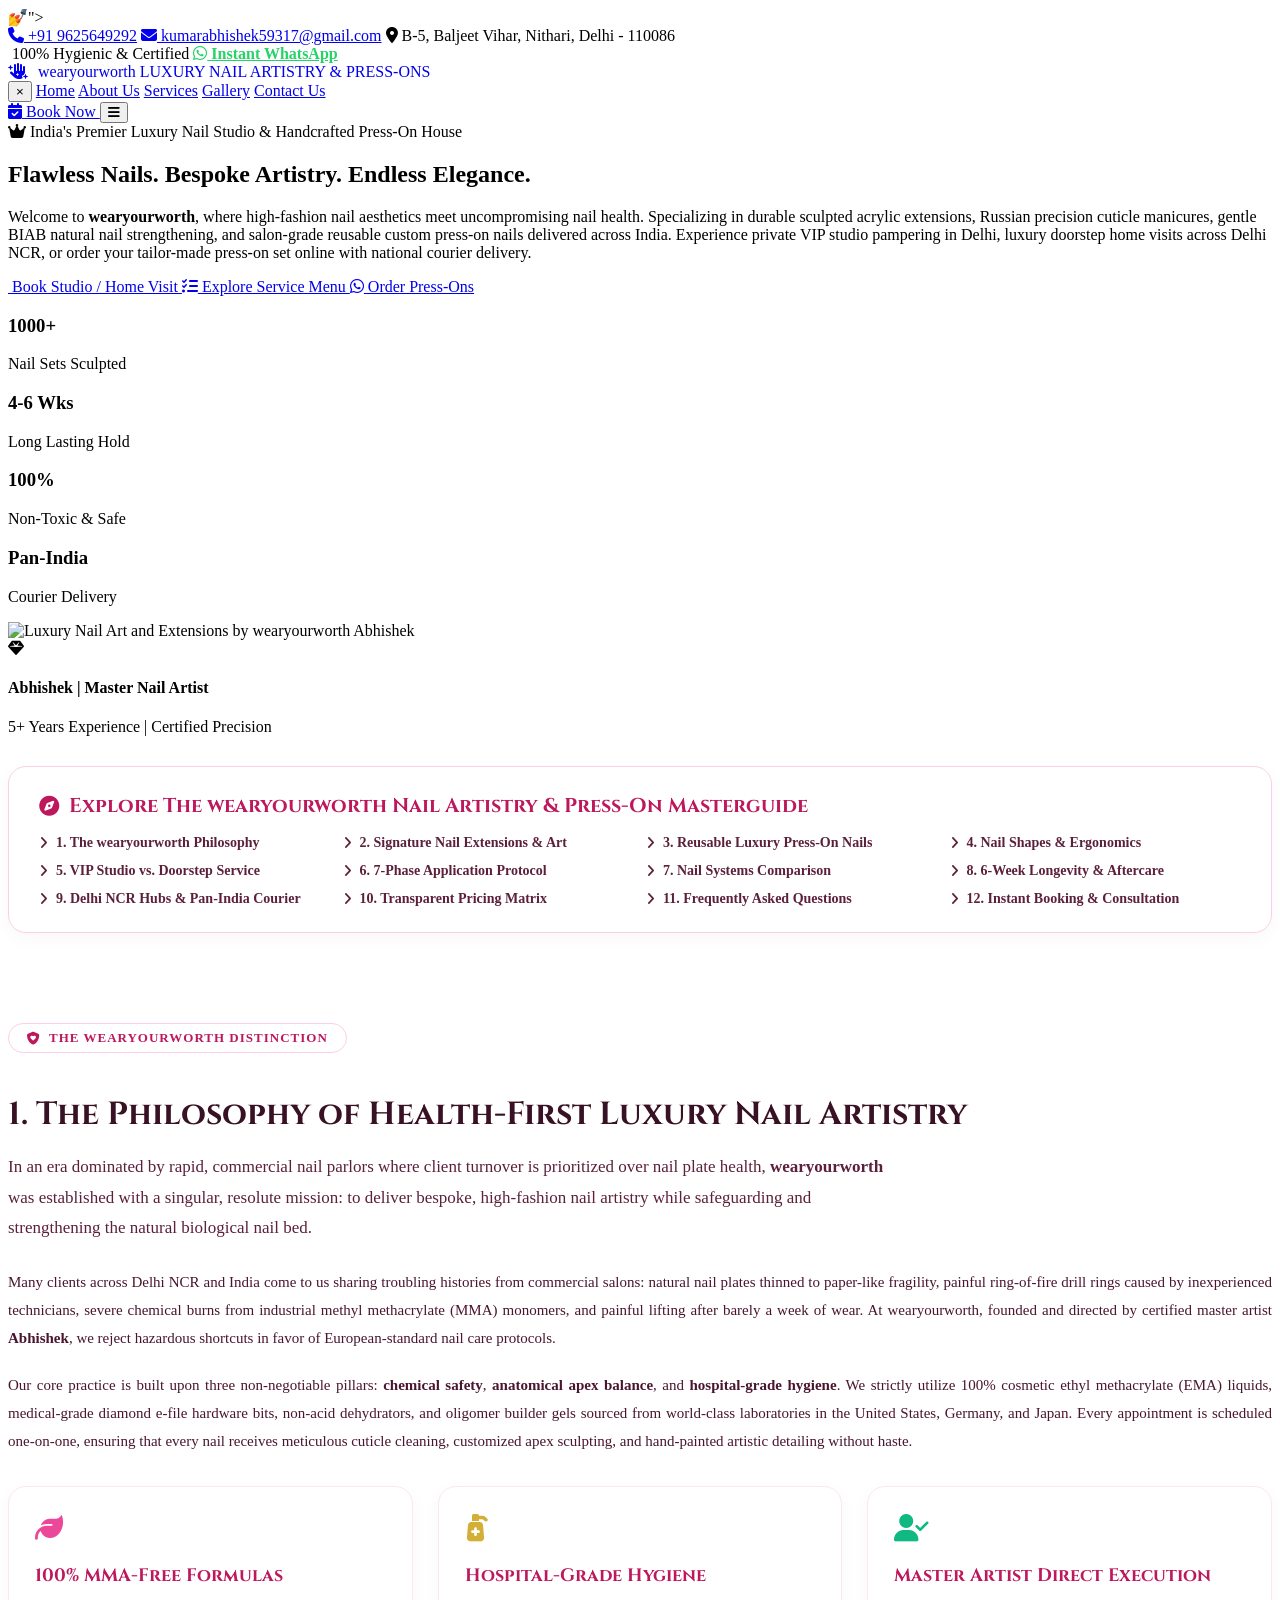
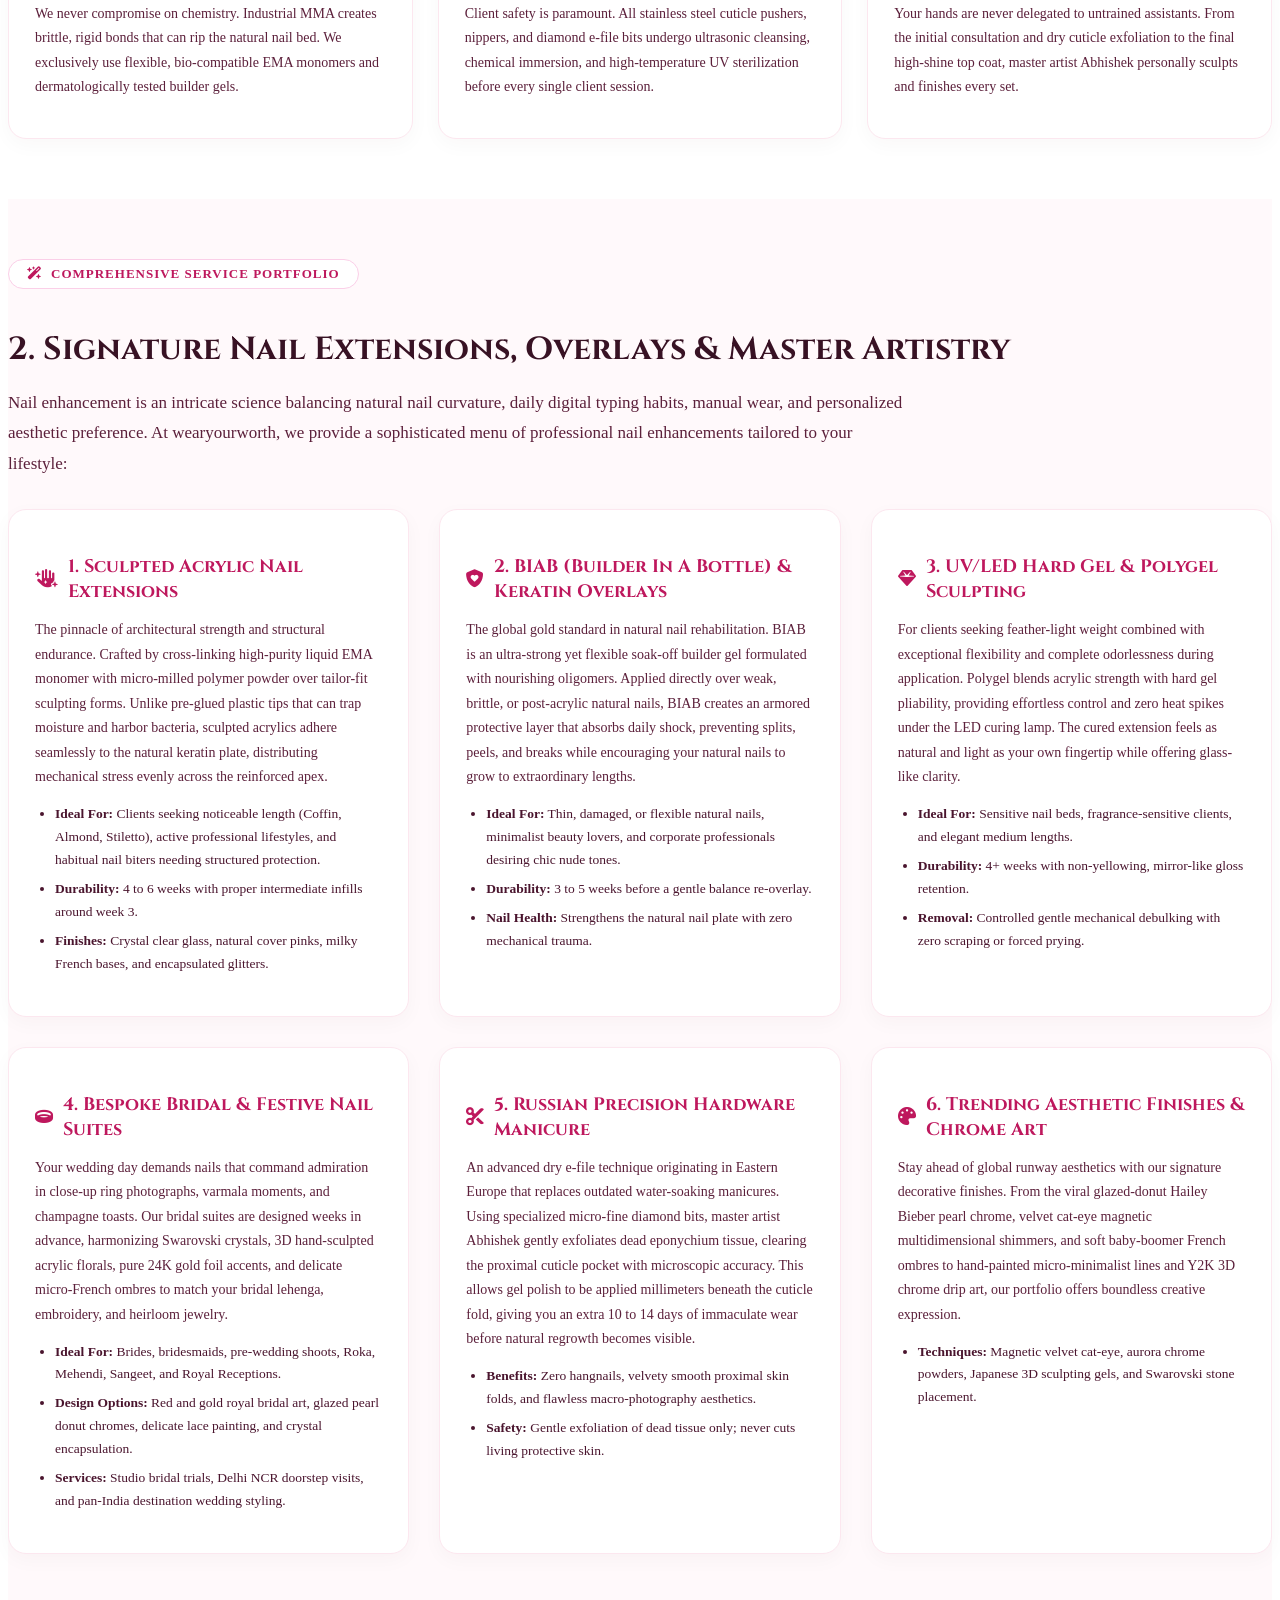
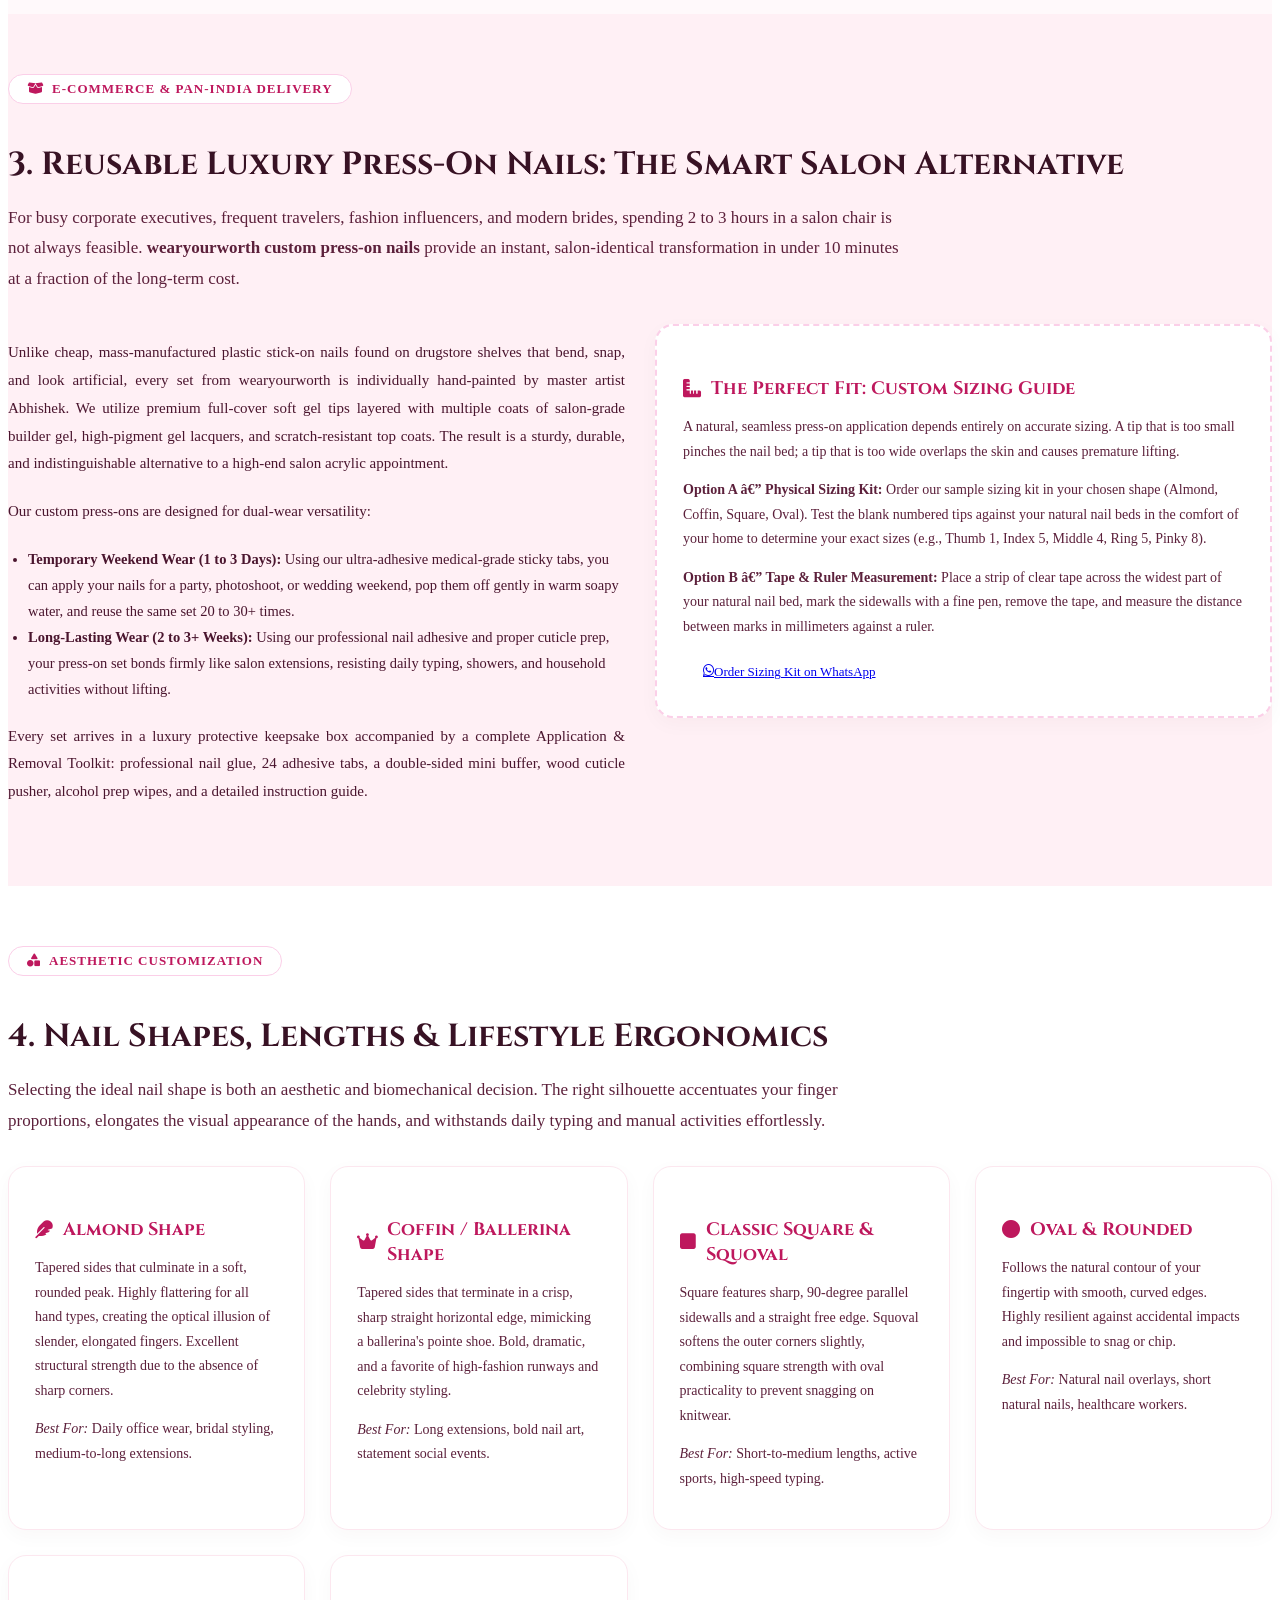
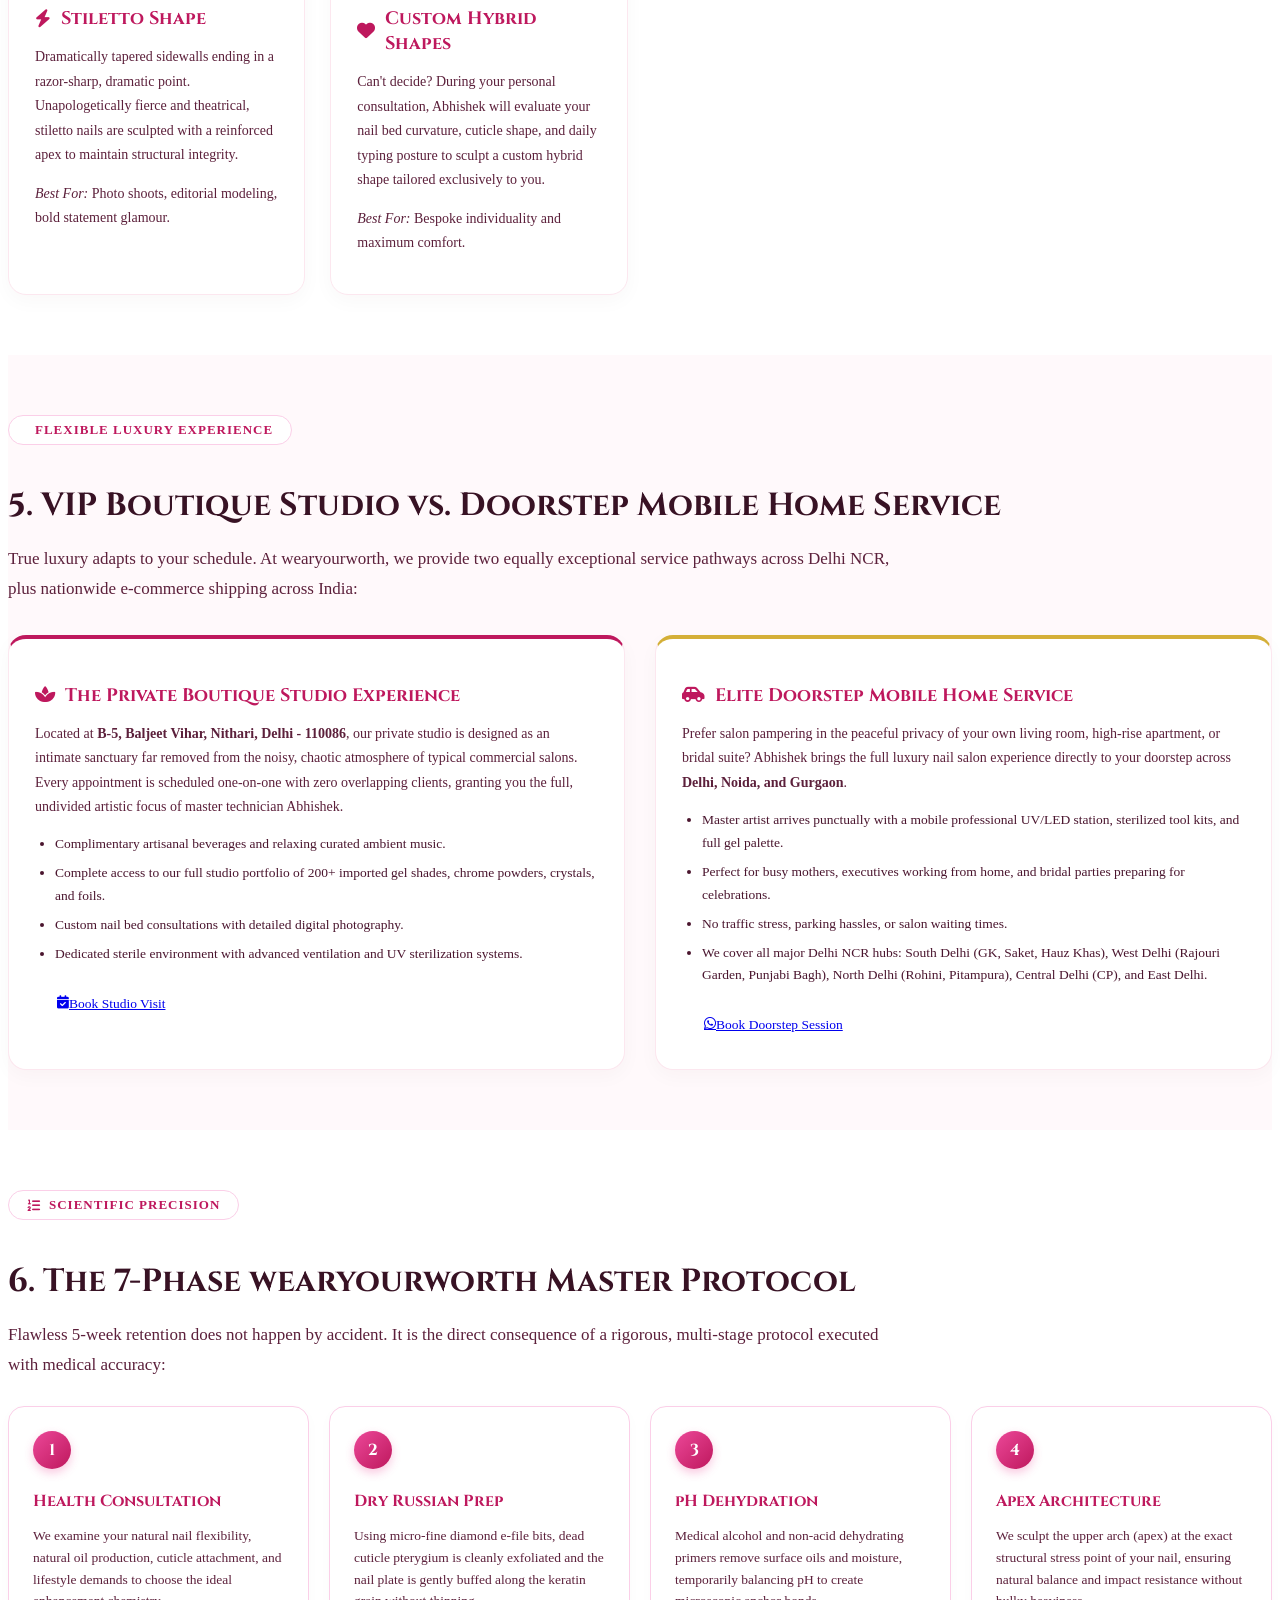
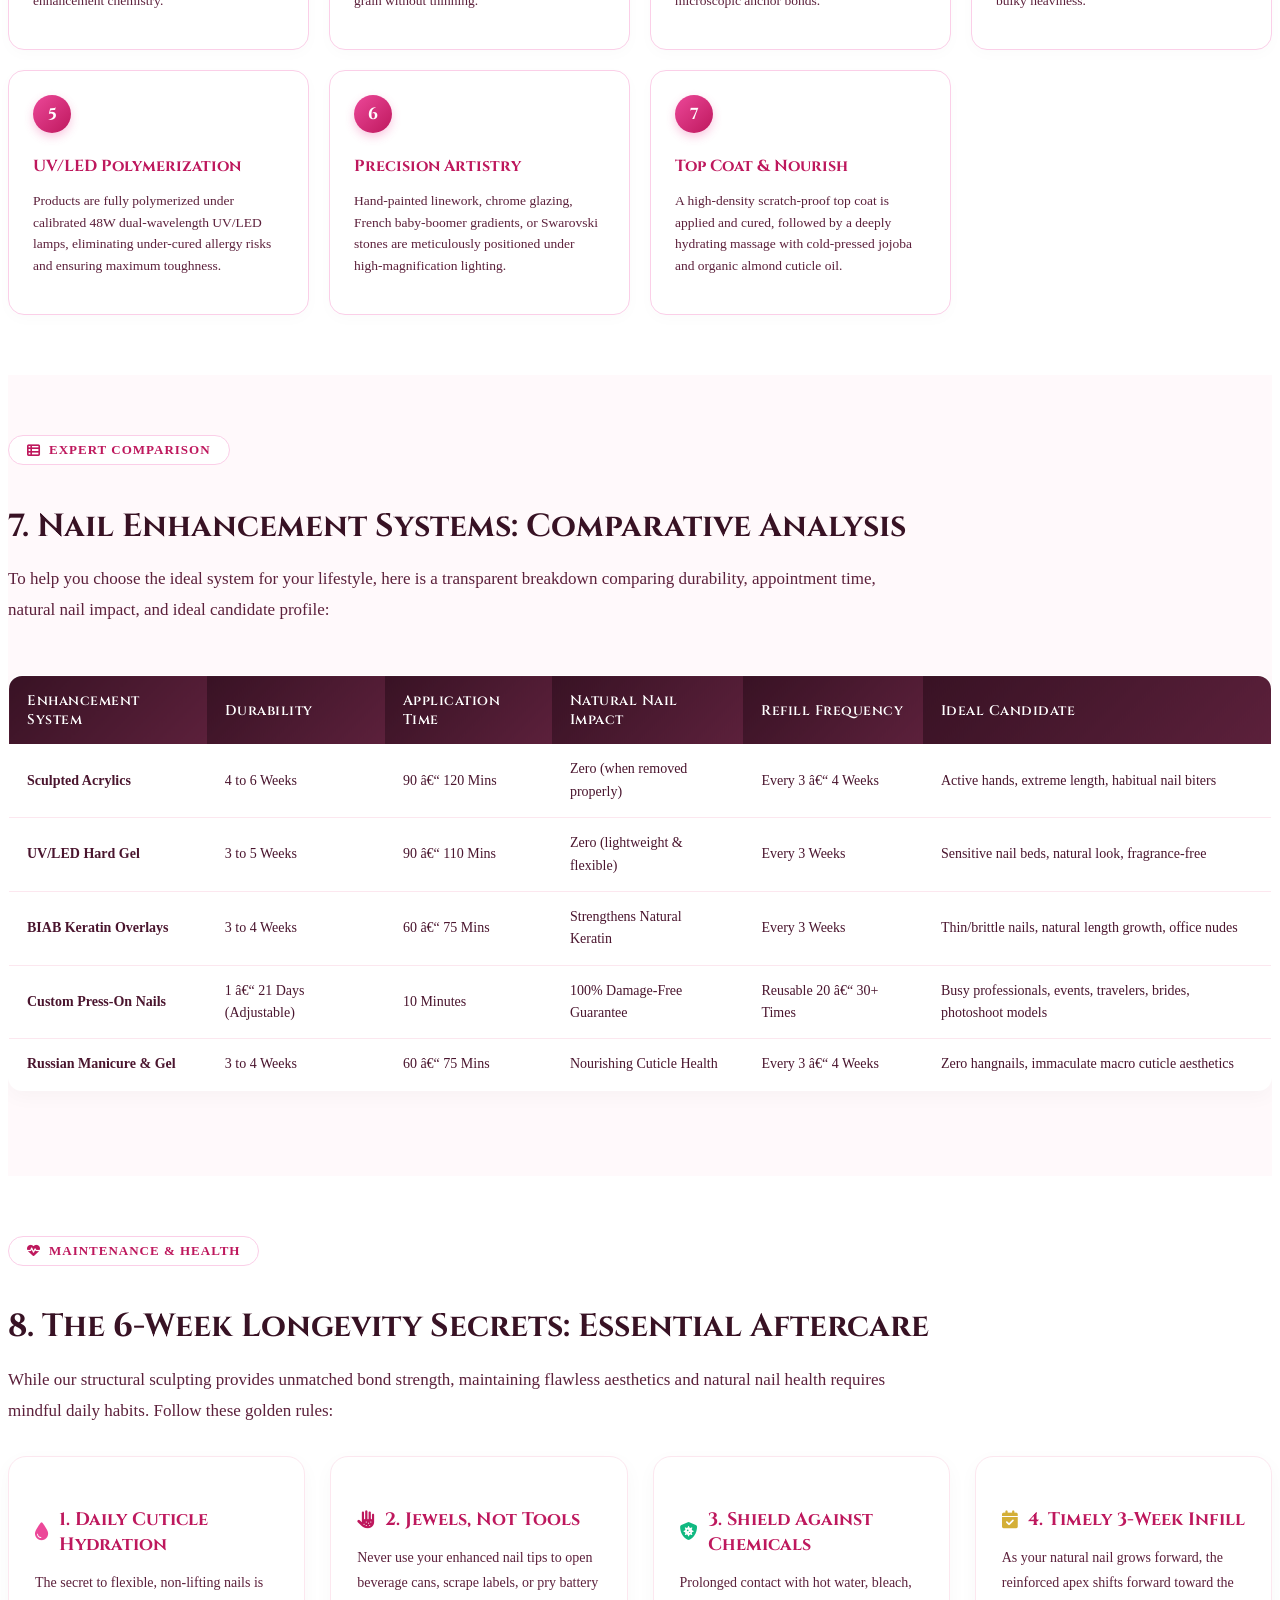
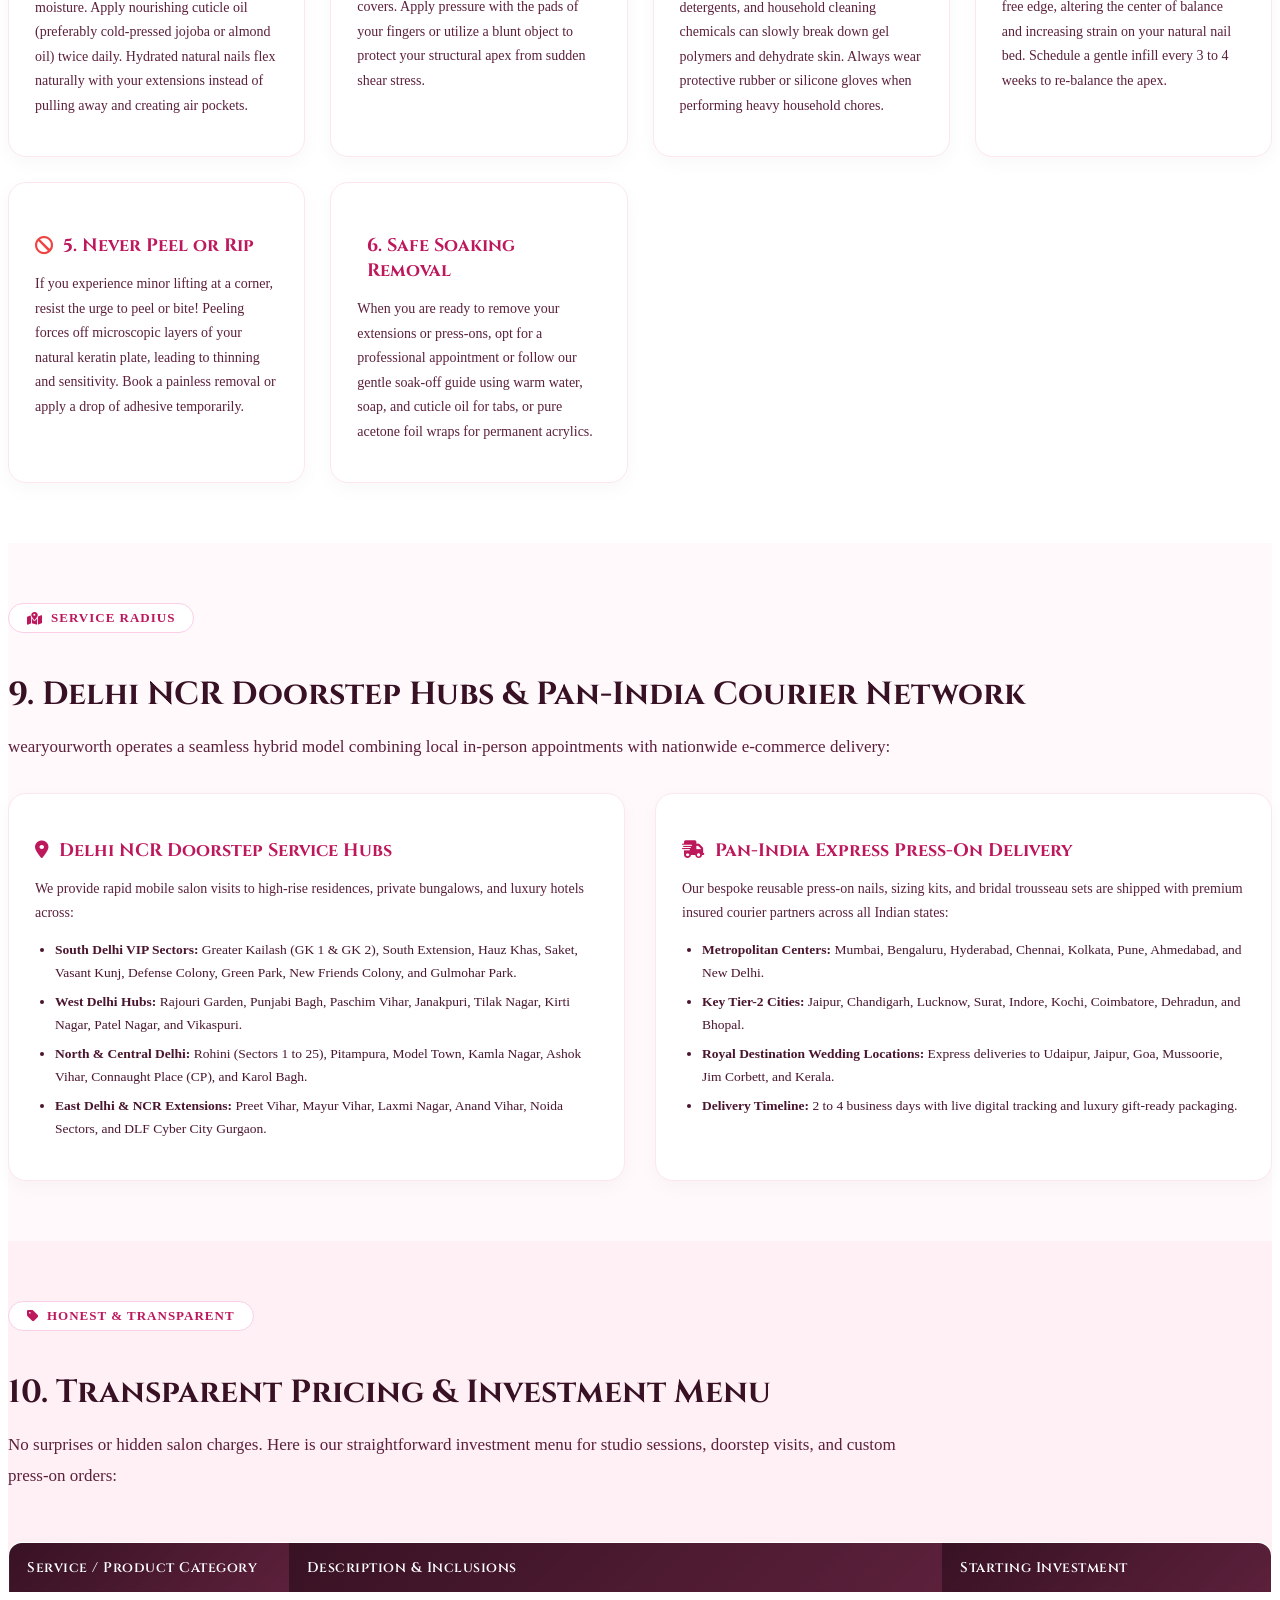
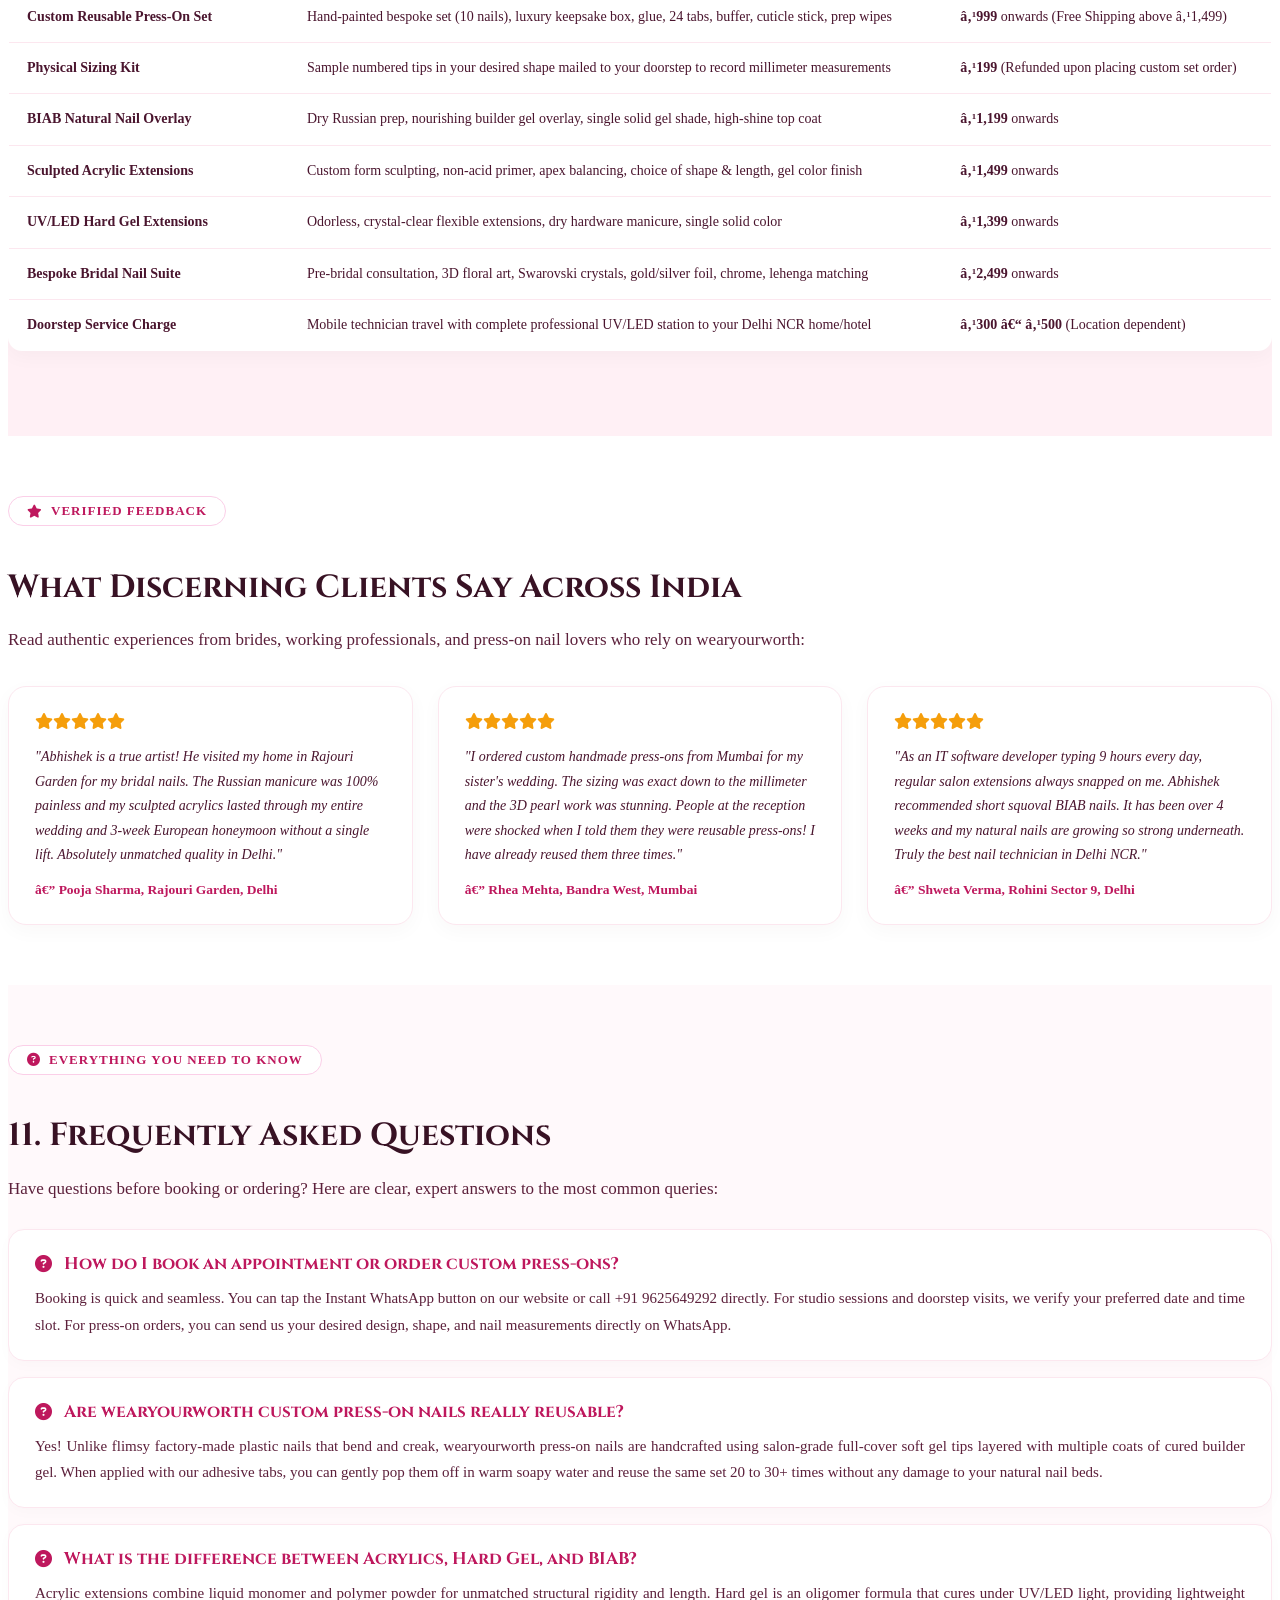
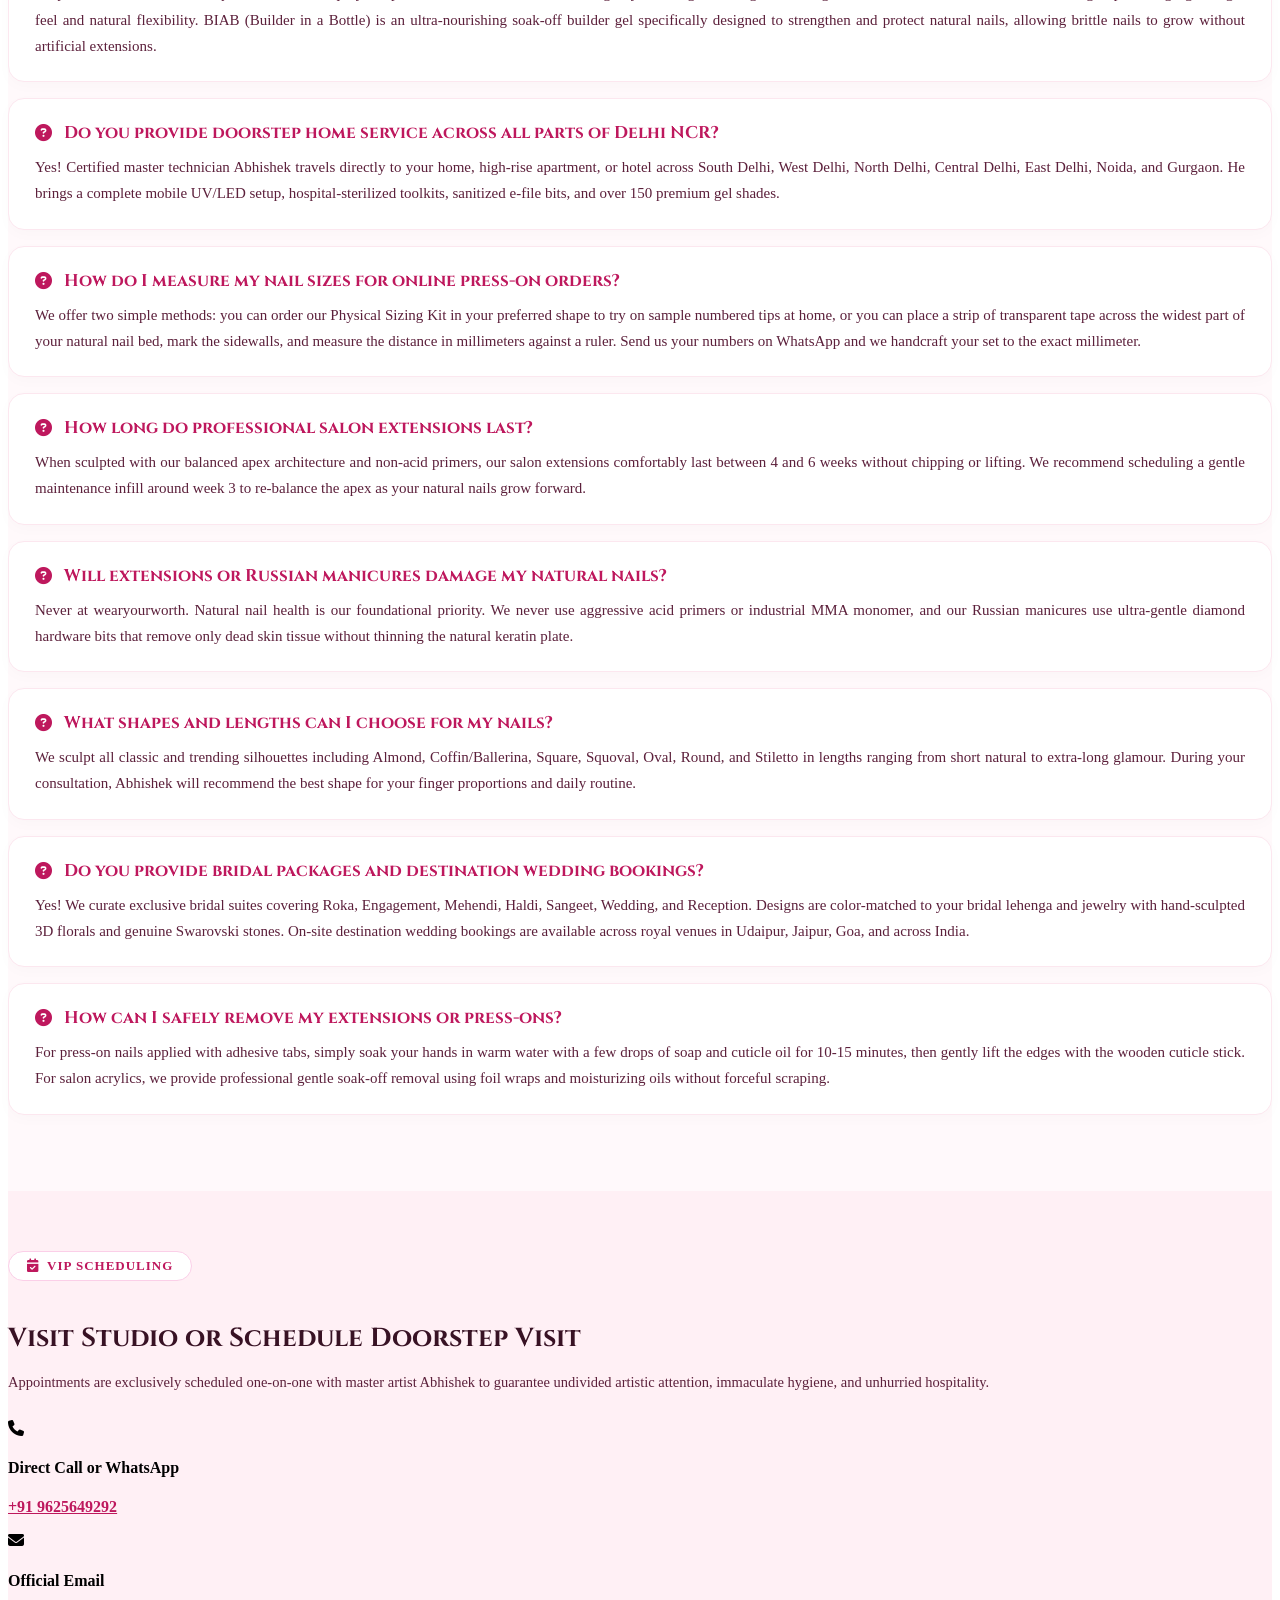
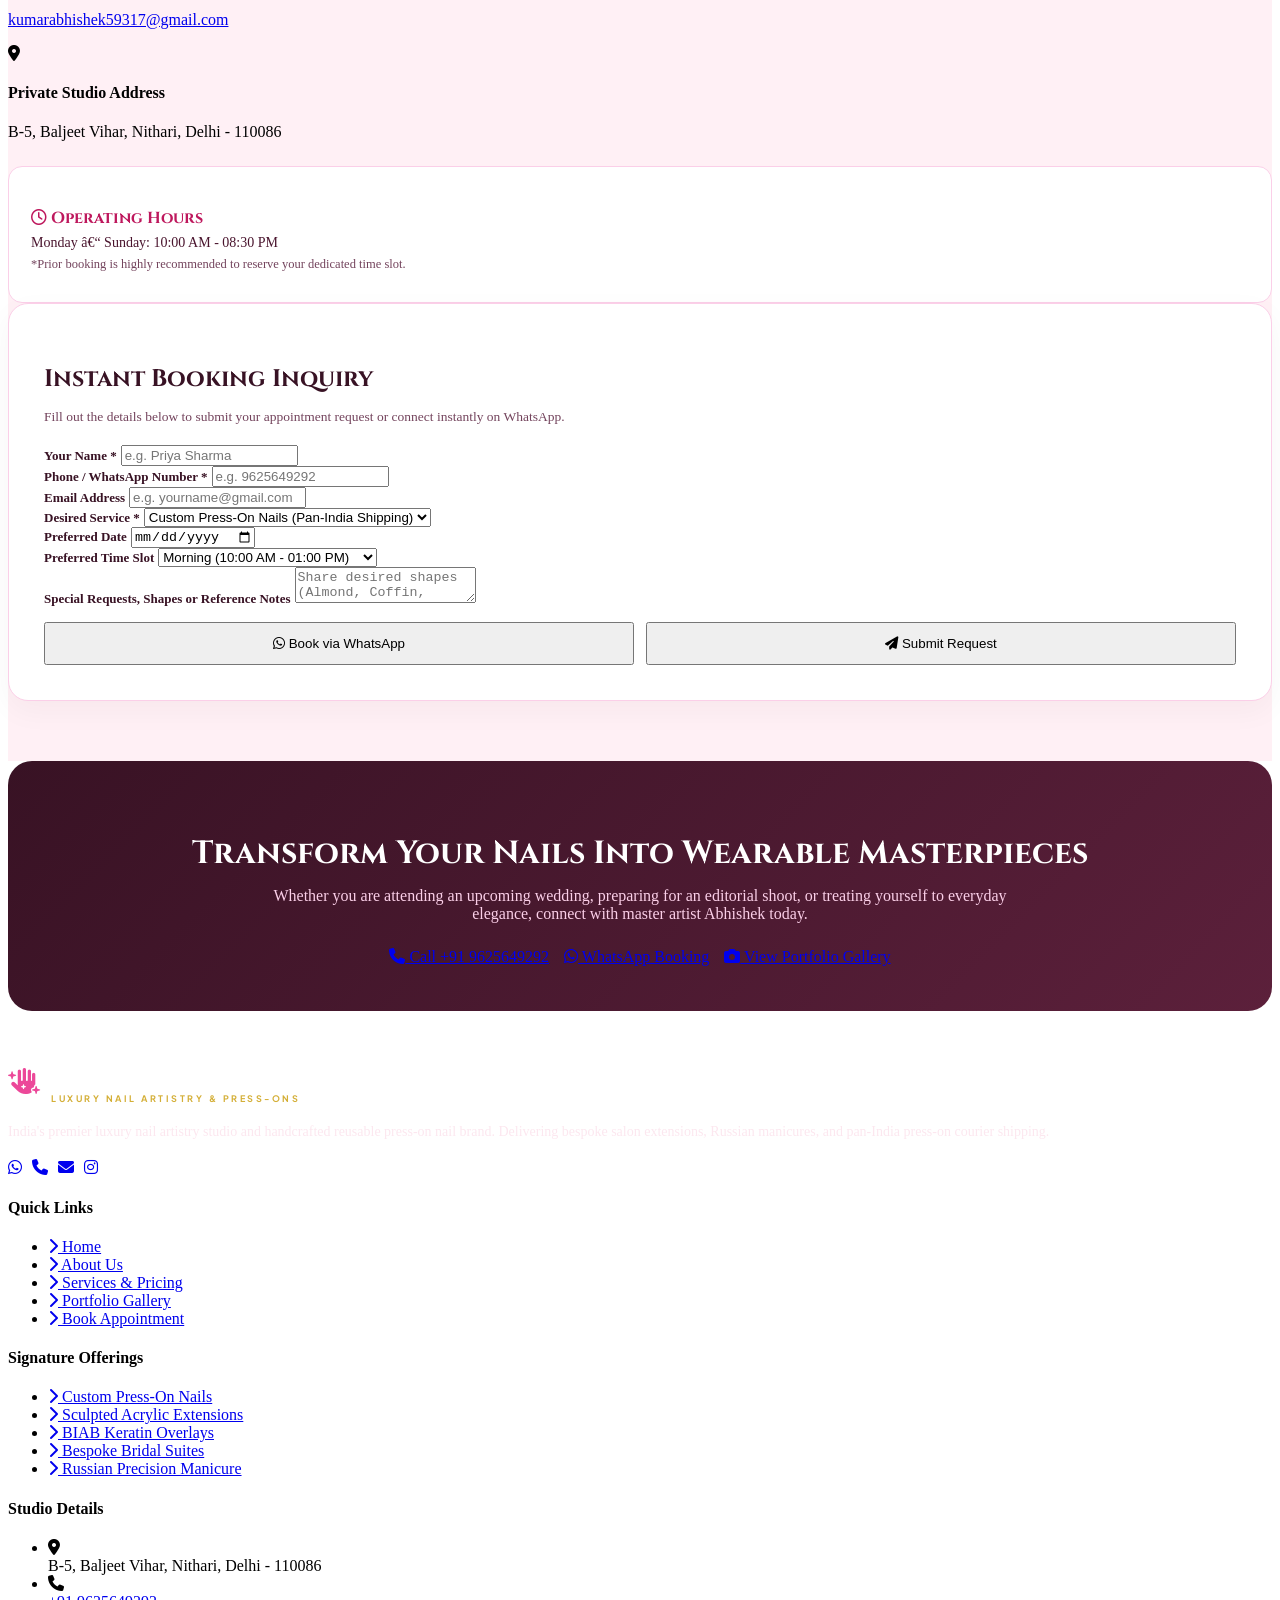
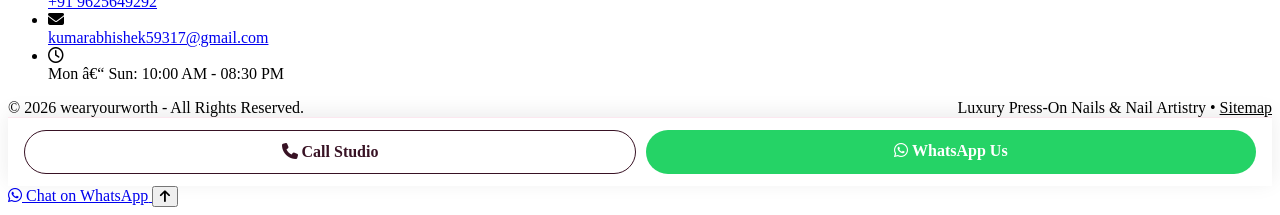
==== index.html @ 6fdb6dd6 "Add files via upload" ====
﻿<!DOCTYPE html>
<html lang="en">
<head>
  <meta charset="UTF-8">
  <meta name="viewport" content="width=device-width, initial-scale=1.0">

  <!-- Technical SEO: Title & Meta Description -->
  <title>wearyourworth - Luxury Press-On Nails India & Master Nail Extension Studio Delhi NCR</title>
  <meta name="description" content="Discover wearyourworth - Delhi NCR's premier luxury nail artistry studio and India's top handcrafted reusable press-on nail brand. Professional acrylic extensions, BIAB, Russian manicures, bridal nail art, and doorstep salon service. Book via WhatsApp +91 9625649292!">
  <meta name="keywords" content="wearyourworth, press on nails india, luxury press on nails, nail extensions delhi, best nail artist in delhi, nail art studio near me, acrylic nails delhi, biab nails delhi, bridal nail art delhi, doorstep nail service delhi, russian manicure delhi, custom nails online india">
  <link rel="canonical" href="https://wearyourworth.netlify.app/">
  <link rel="sitemap" type="application/xml" title="Sitemap" href="/sitemap.xml">
  <meta name="robots" content="index, follow, max-snippet:-1, max-image-preview:large, max-video-preview:-1">
  <meta name="author" content="wearyourworth">

  <!-- Open Graph / Social Media Meta -->
  <meta property="og:locale" content="en_IN">
  <meta property="og:type" content="website">
  <meta property="og:title" content="wearyourworth - Luxury Press-On Nails India & Master Nail Extension Studio Delhi NCR">
  <meta property="og:description" content="Delhi NCR's premier nail artistry studio & India's top handcrafted reusable press-on nail brand. Sculpted acrylics, gentle Russian manicures, bespoke bridal art & doorstep home visits.">
  <meta property="og:url" content="https://wearyourworth.netlify.app/">
  <meta property="og:site_name" content="wearyourworth">
  <meta property="og:image" content="https://images.unsplash.com/photo-1604654894610-df63bc536371?auto=format&fit=crop&w=1200&q=80">

  <!-- Twitter Card -->
  <meta name="twitter:card" content="summary_large_image">
  <meta name="twitter:title" content="wearyourworth - Luxury Press-On Nails India & Master Nail Extension Studio Delhi NCR">
  <meta name="twitter:description" content="Delhi NCR's premier nail artistry studio & India's top handcrafted reusable press-on nail brand. Sculpted acrylics, gentle Russian manicures, bespoke bridal art & doorstep home visits.">
  <meta name="twitter:image" content="https://images.unsplash.com/photo-1604654894610-df63bc536371?auto=format&fit=crop&w=1200&q=80">

  <!-- Geo & Local Business Meta Tags -->
  <meta name="geo.region" content="IN-DL">
  <meta name="geo.placename" content="Delhi">
  <meta name="geo.position" content="28.7100;77.0600">
  <meta name="ICBM" content="28.7100, 77.0600">

  <!-- Favicon -->
  <link rel="icon" type="image/svg+xml" href="data:image/svg+xml,<svg xmlns='http://www.w3.org/2000/svg' viewBox='0 0 100 100'><text y=".9em" font-size="90">&#x1F485;</text></svg>">

  <!-- Google Fonts -->
  <link rel="preconnect" href="https://fonts.googleapis.com">
  <link rel="preconnect" href="https://fonts.gstatic.com" crossorigin>
  <link href="https://fonts.googleapis.com/css2?family=Cinzel:wght@500;600;700;800&family=Playfair+Display:ital,wght@0,400;0,600;0,700;1,400&family=Plus+Jakarta+Sans:wght@300;400;500;600;700&display=swap" rel="stylesheet">

  <!-- Font Awesome -->
  <link rel="stylesheet" href="https://cdnjs.cloudflare.com/ajax/libs/font-awesome/6.5.1/css/all.min.css" integrity="sha512-DTOQO9RWCH3ppGqcWaEA1BIZOC6xxalwEsw9c2QQeAIftl+Vegovlnee1c9QX4TctnWMn13TZye+giMm8e2LwA==" crossorigin="anonymous" referrerpolicy="no-referrer" />

  <!-- Base Theme Stylesheet -->
  <link rel="stylesheet" href="css/style.css">

  <style>
    /* In-Depth Homepage Authority Styles */
    .authority-section {
      padding: 60px 0;
      background: #ffffff;
    }
    .authority-section.alt {
      background: #fff9fb;
    }
    .authority-section.cream {
      background: #fff0f5;
    }
    .sec-badge {
      display: inline-flex;
      align-items: center;
      gap: 8px;
      background: #ffffff;
      border: 1px solid #fbcfe8;
      padding: 6px 18px;
      border-radius: 50px;
      font-size: 13px;
      font-weight: 700;
      text-transform: uppercase;
      color: #be185d;
      margin-bottom: 14px;
      letter-spacing: 1px;
    }
    .sec-title {
      font-family: 'Cinzel', serif;
      font-size: 32px;
      color: #381224;
      margin-bottom: 16px;
      line-height: 1.3;
    }
    .sec-lead {
      font-size: 17px;
      color: #5c203b;
      line-height: 1.8;
      max-width: 900px;
      margin-bottom: 25px;
    }
    .prose-text {
      font-size: 15px;
      line-height: 1.85;
      color: #4a152e;
      margin-bottom: 20px;
      text-align: justify;
    }
    .content-grid-2 {
      display: grid;
      grid-template-columns: repeat(auto-fit, minmax(320px, 1fr));
      gap: 30px;
      margin-top: 30px;
    }
    .content-grid-3 {
      display: grid;
      grid-template-columns: repeat(auto-fit, minmax(280px, 1fr));
      gap: 25px;
      margin-top: 30px;
    }
    .content-grid-4 {
      display: grid;
      grid-template-columns: repeat(auto-fit, minmax(240px, 1fr));
      gap: 20px;
      margin-top: 25px;
    }
    .info-card {
      background: #ffffff;
      border: 1px solid #fce7ef;
      border-radius: 18px;
      padding: 26px;
      box-shadow: 0 6px 20px rgba(56,18,36,0.03);
      transition: all 0.3s ease;
    }
    .info-card:hover {
      transform: translateY(-4px);
      box-shadow: 0 12px 28px rgba(236,72,153,0.12);
      border-color: #fbcfe8;
    }
    .info-card h3, .info-card h4 {
      font-family: 'Cinzel', serif;
      color: #be185d;
      margin-bottom: 12px;
      font-size: 18px;
      display: flex;
      align-items: center;
      gap: 10px;
    }
    .info-card p {
      font-size: 14px;
      line-height: 1.75;
      color: #5c203b;
      margin-bottom: 12px;
    }
    .info-card ul {
      padding-left: 20px;
      font-size: 13.5px;
      color: #4a152e;
      line-height: 1.7;
    }
    .info-card ul li {
      list-style-type: disc;
      margin-bottom: 6px;
    }
    .step-box {
      background: #ffffff;
      border-radius: 16px;
      border: 1px solid #fbcfe8;
      padding: 24px;
      position: relative;
      box-shadow: 0 4px 15px rgba(0,0,0,0.02);
    }
    .step-number {
      width: 38px;
      height: 38px;
      border-radius: 50%;
      background: linear-gradient(135deg, #ec4899, #be185d);
      color: #ffffff;
      font-family: 'Cinzel', serif;
      font-weight: 700;
      display: flex;
      align-items: center;
      justify-content: center;
      margin-bottom: 14px;
      font-size: 16px;
      box-shadow: 0 4px 10px rgba(236,72,153,0.3);
    }
    .styled-table {
      width: 100%;
      border-collapse: collapse;
      margin: 25px 0;
      background: #ffffff;
      border-radius: 14px;
      overflow: hidden;
      box-shadow: 0 6px 20px rgba(0,0,0,0.03);
      border: 1px solid #fce7ef;
    }
    .styled-table th {
      background: linear-gradient(135deg, #381224, #5c203b);
      color: #ffffff;
      padding: 15px 18px;
      text-align: left;
      font-size: 14px;
      font-weight: 600;
      font-family: 'Cinzel', serif;
      letter-spacing: 0.5px;
    }
    .styled-table td {
      padding: 14px 18px;
      border-bottom: 1px solid #fce7ef;
      font-size: 14px;
      color: #4a152e;
      line-height: 1.6;
    }
    .styled-table tr:hover {
      background-color: #fff0f5;
    }
    .faq-item {
      background: #ffffff;
      border: 1px solid #fce7ef;
      border-radius: 16px;
      padding: 22px 26px;
      margin-bottom: 16px;
      box-shadow: 0 4px 15px rgba(56,18,36,0.02);
    }
    .faq-q {
      font-family: 'Cinzel', serif;
      font-size: 17px;
      font-weight: 700;
      color: #be185d;
      margin-bottom: 10px;
      display: flex;
      align-items: center;
      gap: 12px;
    }
    .faq-a {
      font-size: 15px;
      line-height: 1.75;
      color: #5c203b;
      margin: 0;
      text-align: justify;
    }
    .toc-box {
      background: #ffffff;
      border: 1px solid #fbcfe8;
      border-radius: 18px;
      padding: 25px 30px;
      margin: 30px 0;
      box-shadow: 0 6px 20px rgba(56,18,36,0.03);
    }
    .toc-title {
      font-family: 'Cinzel', serif;
      font-size: 20px;
      font-weight: 700;
      color: #be185d;
      margin-bottom: 16px;
      display: flex;
      align-items: center;
      gap: 10px;
    }
    .toc-grid {
      display: grid;
      grid-template-columns: repeat(auto-fit, minmax(260px, 1fr));
      gap: 12px;
    }
    .toc-link {
      color: #5c203b;
      text-decoration: none;
      font-size: 14px;
      font-weight: 600;
      display: flex;
      align-items: center;
      gap: 8px;
      transition: color 0.2s ease;
    }
    .toc-link:hover {
      color: #ec4899;
      text-decoration: underline;
    }
    @media (max-width: 768px) {
      .container { width: 100% !important; padding-left: 18px !important; padding-right: 18px !important; box-sizing: border-box !important; }
      .content-grid-2, .content-grid-3, .content-grid-4, .toc-grid { grid-template-columns: 1fr !important; gap: 16px !important; }
      .sec-title { font-size: 24px !important; }
      .authority-section { padding: 35px 0 !important; }
      .sec-lead { font-size: 15px !important; line-height: 1.7 !important; }
      .prose-text { text-align: left !important; font-size: 14.5px !important; line-height: 1.75 !important; }
      .info-card, .toc-box { padding: 20px 16px !important; }
      .faq-q { font-size: 15px !important; }
    }
  </style>

  <!-- Structured Data: Location (LocalBusiness), About Us & FAQ Schema -->
  <script type="application/ld+json">
  {
    "@context": "https://schema.org",
    "@graph": [
      {
        "@type": ["BeautySalon", "NailSalon"],
        "@id": "https://wearyourworth.netlify.app/#organization",
        "name": "wearyourworth",
        "url": "https://wearyourworth.netlify.app/",
        "logo": {
          "@type": "ImageObject",
          "@id": "https://wearyourworth.netlify.app/#logo",
          "url": "https://images.unsplash.com/photo-1604654894610-df63bc536371?auto=format&fit=crop&w=800&q=80",
          "caption": "wearyourworth Luxury Nail Studio & Press-On Brand"
        },
        "image": "https://images.unsplash.com/photo-1604654894610-df63bc536371?auto=format&fit=crop&w=1200&q=80",
        "telephone": "+919625649292",
        "email": "kumarabhishek59317@gmail.com",
        "priceRange": "₹₹",
        "currenciesAccepted": "INR",
        "paymentAccepted": "Cash, UPI, Net Banking, Cards",
        "address": {
          "@type": "PostalAddress",
          "streetAddress": "B-5, Baljeet Vihar, Nithari",
          "addressLocality": "Delhi",
          "postalCode": "110086",
          "addressRegion": "Delhi",
          "addressCountry": "IN"
        },
        "geo": {
          "@type": "GeoCoordinates",
          "latitude": 28.7100,
          "longitude": 77.0600
        },
        "openingHoursSpecification": [
          {
            "@type": "OpeningHoursSpecification",
            "dayOfWeek": ["Monday", "Tuesday", "Wednesday", "Thursday", "Friday", "Saturday", "Sunday"],
            "opens": "10:00",
            "closes": "20:30"
          }
        ],
        "areaServed": [
          {"@type": "Country", "name": "India"},
          {"@type": "AdministrativeArea", "name": "Delhi"},
          {"@type": "AdministrativeArea", "name": "Delhi NCR"},
          {"@type": "AdministrativeArea", "name": "West Delhi"},
          {"@type": "AdministrativeArea", "name": "South Delhi"},
          {"@type": "AdministrativeArea", "name": "North Delhi"},
          {"@type": "AdministrativeArea", "name": "East Delhi"},
          {"@type": "AdministrativeArea", "name": "Mumbai"},
          {"@type": "AdministrativeArea", "name": "Bengaluru"},
          {"@type": "AdministrativeArea", "name": "Hyderabad"}
        ],
        "sameAs": [
          "https://wa.me/919625649292",
          "https://instagram.com"
        ],
        "description": "India's premier luxury nail art brand and certified Delhi studio delivering bespoke acrylic extensions, damage-free BIAB, Russian manicures, bridal suites, and nationwide delivery of custom handcrafted press-on nails."
      },
      {
        "@type": "WebSite",
        "@id": "https://wearyourworth.netlify.app/#website",
        "url": "https://wearyourworth.netlify.app/",
        "name": "wearyourworth",
        "description": "Luxury Press-On Nails India & Professional Nail Artistry Studio Delhi NCR",
        "publisher": {
          "@id": "https://wearyourworth.netlify.app/#organization"
        }
      },
      {
        "@type": "WebPage",
        "@id": "https://wearyourworth.netlify.app/#webpage",
        "url": "https://wearyourworth.netlify.app/",
        "name": "wearyourworth - Luxury Press-On Nails India & Master Nail Extension Studio Delhi NCR",
        "description": "Delhi NCR's premier nail artistry studio & India's top handcrafted reusable press-on nail brand. Sculpted acrylics, gentle Russian manicures, bespoke bridal art & doorstep home visits.",
        "isPartOf": {
          "@id": "https://wearyourworth.netlify.app/#website"
        },
        "about": {
          "@id": "https://wearyourworth.netlify.app/#organization"
        }
      },
      {
        "@type": "FAQPage",
        "@id": "https://wearyourworth.netlify.app/#faq",
        "mainEntity": [
          {
            "@type": "Question",
            "name": "How do I book a nail extension or doorstep home service in Delhi NCR?",
            "acceptedAnswer": {
              "@type": "Answer",
              "text": "Booking with wearyourworth is effortless. You can call or message us directly on WhatsApp at +91 9625649292 or fill out our online booking form. We offer both private VIP appointments at our Baljeet Vihar, Nithari studio and mobile doorstep salon visits across all sectors of Delhi NCR."
            }
          },
          {
            "@type": "Question",
            "name": "Are wearyourworth custom press-on nails truly reusable?",
            "acceptedAnswer": {
              "@type": "Answer",
              "text": "Yes! Unlike mass-produced plastic nails, wearyourworth press-on nails are handcrafted using salon-grade acrylic and multiple coats of cured builder gel. When applied with our premium adhesive tabs, they can be gently removed and reused 20 to 30+ times without damaging your natural nails."
            }
          },
          {
            "@type": "Question",
            "name": "What is the starting price for nail extensions and press-on sets in Delhi?",
            "acceptedAnswer": {
              "@type": "Answer",
              "text": "Our pricing is transparent with zero hidden fees. Natural BIAB overlays and manicures start affordably from â‚¹999, sculpted gel and acrylic extensions range between â‚¹1,499 and â‚¹2,800 depending on length and complexity, and custom handmade press-on nail sets begin at â‚¹999 with nationwide insured courier shipping."
            }
          },
          {
            "@type": "Question",
            "name": "Do you deliver custom press-on nails across all Indian cities?",
            "acceptedAnswer": {
              "@type": "Answer",
              "text": "Yes, we ship nationwide across India to Mumbai, Bengaluru, Hyderabad, Kolkata, Chennai, Pune, Ahmedabad, Jaipur, Chandigarh, Lucknow, and all tier-1 and tier-2 cities with express insured tracking and complimentary nail sizing kits."
            }
          },
          {
            "@type": "Question",
            "name": "How long do sculpted salon nail extensions last?",
            "acceptedAnswer": {
              "@type": "Answer",
              "text": "When properly sculpted with our non-acid primers and balanced apex structure, our acrylic and gel extensions comfortably last between 4 and 6 weeks without lifting, peeling, or chipping. We advise scheduling a gentle infill around week 3 to balance your natural nail growth."
            }
          },
          {
            "@type": "Question",
            "name": "Will nail extensions or Russian manicures damage my natural nail beds?",
            "acceptedAnswer": {
              "@type": "Answer",
              "text": "Never at wearyourworth. Natural nail health is our foundational priority. We use non-acid bonding agents, 100% cosmetic EMA formulas, and gentle hardware diamond e-file bits that gently exfoliate dead cuticle skin without thinning or drilling into the natural keratin plate."
            }
          },
          {
            "@type": "Question",
            "name": "What is the difference between Acrylics, Hard Gel, and BIAB?",
            "acceptedAnswer": {
              "@type": "Answer",
              "text": "Acrylic extensions combine liquid monomer and powder for supreme strength and length. Hard gel is an oligomer formula that cures under UV/LED light providing feather-light weight and natural flexibility. BIAB (Builder in a Bottle) is a nourishing soak-off gel designed to overlay and strengthen natural nails to prevent breakage."
            }
          },
          {
            "@type": "Question",
            "name": "How do I choose the correct size for custom press-on nails online?",
            "acceptedAnswer": {
              "@type": "Answer",
              "text": "We provide a specialized Physical Sizing Kit mailed to your doorstep, or you can measure your nail bed width in millimeters using simple transparent tape and a ruler following our photo guide. We hand-craft each tip to your exact millimeters for a flawless natural cuticle contour."
            }
          },
          {
            "@type": "Question",
            "name": "Do you provide bespoke bridal nail services for destination weddings?",
            "acceptedAnswer": {
              "@type": "Answer",
              "text": "Yes, master artist Abhishek provides comprehensive on-site bridal nail services for destination weddings across Udaipur, Jaipur, Goa, Mussoorie, Kerala, and across India. We also craft luxury bridal trousseau press-on boxes matched to your lehenga and jewelry."
            }
          },
          {
            "@type": "Question",
            "name": "How should I care for my nails after my salon appointment?",
            "acceptedAnswer": {
              "@type": "Answer",
              "text": "Apply nourishing organic cuticle oil twice daily, wear rubber gloves when washing dishes or handling harsh cleaning solvents, avoid using your nail tips as tools, and never peel off lifting edges. Book a professional removal or refill when needed."
            }
          }
        ]
      }
    ]
  }
  </script>
</head>
<body>

  <!-- Top Announcement & Quick Contact Bar -->
  <div class="top-bar">
    <div class="container">
      <div class="top-contact-list">
        <a href="tel:9625649292"><i class="fa-solid fa-phone"></i> +91 9625649292</a>
        <a href="mailto:kumarabhishek59317@gmail.com"><i class="fa-solid fa-envelope"></i> kumarabhishek59317@gmail.com</a>
        <span><i class="fa-solid fa-location-dot"></i> B-5, Baljeet Vihar, Nithari, Delhi - 110086</span>
      </div>
      <div class="top-bar-right">
        <span class="top-badge"><i class="fa-solid fa-sparkles"></i> 100% Hygienic & Certified</span>
        <a href="https://wa.me/919625649292?text=Hi%20Abhishek%2C%20I%20am%20interested%20in%20wearyourworth%20nail%20services%20and%20custom%20press-ons." target="_blank" style="color: #25d366; font-weight: 600;">
          <i class="fa-brands fa-whatsapp"></i> Instant WhatsApp
        </a>
      </div>
    </div>
  </div>

  <!-- Header & Navigation -->
  <header class="main-header">
    <div class="container header-container">
      <a href="index.html" class="brand-logo" style="text-decoration: none; display: flex; align-items: center; gap: 10px;">
        <div class="brand-symbol">
          <i class="fa-solid fa-hand-sparkles"></i>
        </div>
        <div class="brand-text">
          <span class="brand-name">wearyourworth</span>
          <span class="brand-tagline">LUXURY NAIL ARTISTRY &amp; PRESS-ONS</span>
        </div>
      </a>

      <!-- Navigation Menu -->
      <nav class="nav-menu">
        <button class="mobile-nav-close" aria-label="Close Navigation">&times;</button>
        <a href="index.html" class="nav-link active">Home</a>
        <a href="about.html" class="nav-link">About Us</a>
        <a href="services.html" class="nav-link">Services</a>
        <a href="gallery.html" class="nav-link">Gallery</a>
        <a href="contact.html" class="nav-link">Contact Us</a>
      </nav>

      <div class="header-cta">
        <a href="https://wa.me/919625649292?text=Hi%20Abhishek%2C%20I%20want%20to%20book%20an%20appointment%20or%20order%20press-ons" target="_blank" class="btn btn-primary">
          <i class="fa-solid fa-calendar-check"></i> Book Now
        </a>
        <button class="mobile-toggle" aria-label="Open Mobile Menu">
          <i class="fa-solid fa-bars"></i>
        </button>
      </div>
    </div>
  </header>

  <!-- Hero Section -->
  <section class="hero-section">
    <div class="container">
      <div class="hero-grid">
        <div class="hero-content">
          <div class="hero-badge">
            <i class="fa-solid fa-crown"></i> India's Premier Luxury Nail Studio &amp; Handcrafted Press-On House
          </div>
          <h1 class="hero-title">
            Flawless Nails. <span>Bespoke Artistry.</span> Endless Elegance.
          </h1>
          <p class="hero-description">
            Welcome to <strong>wearyourworth</strong>, where high-fashion nail aesthetics meet uncompromising nail health. Specializing in durable sculpted acrylic extensions, Russian precision cuticle manicures, gentle BIAB natural nail strengthening, and salon-grade reusable custom press-on nails delivered across India. Experience private VIP studio pampering in Delhi, luxury doorstep home visits across Delhi NCR, or order your tailor-made press-on set online with national courier delivery.
          </p>
          <div class="hero-actions">
            <a href="https://wa.me/919625649292?text=Hi%20Abhishek%2C%20I%20would%20like%20to%20book%20a%20nail%20session" target="_blank" class="btn btn-primary">
              <i class="fa-solid fa-sparkles"></i> Book Studio / Home Visit
            </a>
            <a href="services.html" class="btn btn-outline-white">
              <i class="fa-solid fa-list-check"></i> Explore Service Menu
            </a>
            <a href="https://wa.me/919625649292?text=Hi%20Abhishek%2C%20I%20want%20to%20order%20custom%20press-on%20nails" target="_blank" class="btn btn-whatsapp">
              <i class="fa-brands fa-whatsapp"></i> Order Press-Ons
            </a>
          </div>

          <div class="hero-stats">
            <div class="stat-item">
              <h3>1000+</h3>
              <p>Nail Sets Sculpted</p>
            </div>
            <div class="stat-item">
              <h3>4-6 Wks</h3>
              <p>Long Lasting Hold</p>
            </div>
            <div class="stat-item">
              <h3>100%</h3>
              <p>Non-Toxic & Safe</p>
            </div>
            <div class="stat-item">
              <h3>Pan-India</h3>
              <p>Courier Delivery</p>
            </div>
          </div>
        </div>

        <div class="hero-visual">
          <div class="hero-image-wrapper">
            <img src="https://images.unsplash.com/photo-1604654894610-df63bc536371?auto=format&fit=crop&w=800&q=80" alt="Luxury Nail Art and Extensions by wearyourworth Abhishek" loading="lazy">
          </div>
          <div class="hero-floating-card">
            <div class="floating-icon">
              <i class="fa-solid fa-gem"></i>
            </div>
            <div class="floating-info">
              <h4>Abhishek | Master Nail Artist</h4>
              <p>5+ Years Experience | Certified Precision</p>
            </div>
          </div>
        </div>
      </div>
    </div>
  </section>

  <!-- Table of Contents -->
  <div class="container">
    <div class="toc-box">
      <div class="toc-title"><i class="fa-solid fa-compass"></i> Explore The wearyourworth Nail Artistry & Press-On Masterguide</div>
      <div class="toc-grid">
        <a href="#brand-philosophy" class="toc-link"><i class="fa-solid fa-angle-right"></i> 1. The wearyourworth Philosophy</a>
        <a href="#signature-services" class="toc-link"><i class="fa-solid fa-angle-right"></i> 2. Signature Nail Extensions & Art</a>
        <a href="#press-on-guide" class="toc-link"><i class="fa-solid fa-angle-right"></i> 3. Reusable Luxury Press-On Nails</a>
        <a href="#nail-shapes" class="toc-link"><i class="fa-solid fa-angle-right"></i> 4. Nail Shapes & Ergonomics</a>
        <a href="#studio-doorstep" class="toc-link"><i class="fa-solid fa-angle-right"></i> 5. VIP Studio vs. Doorstep Service</a>
        <a href="#salon-protocol" class="toc-link"><i class="fa-solid fa-angle-right"></i> 6. 7-Phase Application Protocol</a>
        <a href="#comparison-matrix" class="toc-link"><i class="fa-solid fa-angle-right"></i> 7. Nail Systems Comparison</a>
        <a href="#aftercare-guide" class="toc-link"><i class="fa-solid fa-angle-right"></i> 8. 6-Week Longevity & Aftercare</a>
        <a href="#geographic-coverage" class="toc-link"><i class="fa-solid fa-angle-right"></i> 9. Delhi NCR Hubs & Pan-India Courier</a>
        <a href="#pricing-menu" class="toc-link"><i class="fa-solid fa-angle-right"></i> 10. Transparent Pricing Matrix</a>
        <a href="#faq-section" class="toc-link"><i class="fa-solid fa-angle-right"></i> 11. Frequently Asked Questions</a>
        <a href="#booking-contact" class="toc-link"><i class="fa-solid fa-angle-right"></i> 12. Instant Booking & Consultation</a>
      </div>
    </div>
  </div>

  <!-- Section 1: Brand Philosophy & Health-First Approach -->
  <section class="authority-section" id="brand-philosophy">
    <div class="container">
      <div class="sec-badge"><i class="fa-solid fa-shield-heart"></i> The wearyourworth Distinction</div>
      <h2 class="sec-title">1. The Philosophy of Health-First Luxury Nail Artistry</h2>
      <p class="sec-lead">
        In an era dominated by rapid, commercial nail parlors where client turnover is prioritized over nail plate health, <strong>wearyourworth</strong> was established with a singular, resolute mission: to deliver bespoke, high-fashion nail artistry while safeguarding and strengthening the natural biological nail bed.
      </p>
      <p class="prose-text">
        Many clients across Delhi NCR and India come to us sharing troubling histories from commercial salons: natural nail plates thinned to paper-like fragility, painful ring-of-fire drill rings caused by inexperienced technicians, severe chemical burns from industrial methyl methacrylate (MMA) monomers, and painful lifting after barely a week of wear. At wearyourworth, founded and directed by certified master artist <strong>Abhishek</strong>, we reject hazardous shortcuts in favor of European-standard nail care protocols.
      </p>
      <p class="prose-text">
        Our core practice is built upon three non-negotiable pillars: <strong>chemical safety</strong>, <strong>anatomical apex balance</strong>, and <strong>hospital-grade hygiene</strong>. We strictly utilize 100% cosmetic ethyl methacrylate (EMA) liquids, medical-grade diamond e-file hardware bits, non-acid dehydrators, and oligomer builder gels sourced from world-class laboratories in the United States, Germany, and Japan. Every appointment is scheduled one-on-one, ensuring that every nail receives meticulous cuticle cleaning, customized apex sculpting, and hand-painted artistic detailing without haste.
      </p>

      <div class="content-grid-3">
        <div class="info-card">
          <div style="font-size: 28px; color: #ec4899; margin-bottom: 12px;"><i class="fa-solid fa-leaf"></i></div>
          <h3>100% MMA-Free Formulas</h3>
          <p>We never compromise on chemistry. Industrial MMA creates brittle, rigid bonds that can rip the natural nail bed. We exclusively use flexible, bio-compatible EMA monomers and dermatologically tested builder gels.</p>
        </div>

        <div class="info-card">
          <div style="font-size: 28px; color: #d4af37; margin-bottom: 12px;"><i class="fa-solid fa-pump-medical"></i></div>
          <h3>Hospital-Grade Hygiene</h3>
          <p>Client safety is paramount. All stainless steel cuticle pushers, nippers, and diamond e-file bits undergo ultrasonic cleansing, chemical immersion, and high-temperature UV sterilization before every single client session.</p>
        </div>

        <div class="info-card">
          <div style="font-size: 28px; color: #10b981; margin-bottom: 12px;"><i class="fa-solid fa-user-check"></i></div>
          <h3>Master Artist Direct Execution</h3>
          <p>Your hands are never delegated to untrained assistants. From the initial consultation and dry cuticle exfoliation to the final high-shine top coat, master artist Abhishek personally sculpts and finishes every set.</p>
        </div>
      </div>
    </div>
  </section>

  <!-- Section 2: Signature Services & Advanced Techniques -->
  <section class="authority-section alt" id="signature-services">
    <div class="container">
      <div class="sec-badge"><i class="fa-solid fa-wand-magic-sparkles"></i> Comprehensive Service Portfolio</div>
      <h2 class="sec-title">2. Signature Nail Extensions, Overlays & Master Artistry</h2>
      <p class="sec-lead">
        Nail enhancement is an intricate science balancing natural nail curvature, daily digital typing habits, manual wear, and personalized aesthetic preference. At wearyourworth, we provide a sophisticated menu of professional nail enhancements tailored to your lifestyle:
      </p>

      <div class="content-grid-2">
        <!-- Service 1 -->
        <div class="info-card">
          <h3><i class="fa-solid fa-hand-sparkles"></i> 1. Sculpted Acrylic Nail Extensions</h3>
          <p>
            The pinnacle of architectural strength and structural endurance. Crafted by cross-linking high-purity liquid EMA monomer with micro-milled polymer powder over tailor-fit sculpting forms. Unlike pre-glued plastic tips that can trap moisture and harbor bacteria, sculpted acrylics adhere seamlessly to the natural keratin plate, distributing mechanical stress evenly across the reinforced apex.
          </p>
          <ul>
            <li><strong>Ideal For:</strong> Clients seeking noticeable length (Coffin, Almond, Stiletto), active professional lifestyles, and habitual nail biters needing structured protection.</li>
            <li><strong>Durability:</strong> 4 to 6 weeks with proper intermediate infills around week 3.</li>
            <li><strong>Finishes:</strong> Crystal clear glass, natural cover pinks, milky French bases, and encapsulated glitters.</li>
          </ul>
        </div>

        <!-- Service 2 -->
        <div class="info-card">
          <h3><i class="fa-solid fa-shield-heart"></i> 2. BIAB (Builder In A Bottle) & Keratin Overlays</h3>
          <p>
            The global gold standard in natural nail rehabilitation. BIAB is an ultra-strong yet flexible soak-off builder gel formulated with nourishing oligomers. Applied directly over weak, brittle, or post-acrylic natural nails, BIAB creates an armored protective layer that absorbs daily shock, preventing splits, peels, and breaks while encouraging your natural nails to grow to extraordinary lengths.
          </p>
          <ul>
            <li><strong>Ideal For:</strong> Thin, damaged, or flexible natural nails, minimalist beauty lovers, and corporate professionals desiring chic nude tones.</li>
            <li><strong>Durability:</strong> 3 to 5 weeks before a gentle balance re-overlay.</li>
            <li><strong>Nail Health:</strong> Strengthens the natural nail plate with zero mechanical trauma.</li>
          </ul>
        </div>

        <!-- Service 3 -->
        <div class="info-card">
          <h3><i class="fa-solid fa-gem"></i> 3. UV/LED Hard Gel & Polygel Sculpting</h3>
          <p>
            For clients seeking feather-light weight combined with exceptional flexibility and complete odorlessness during application. Polygel blends acrylic strength with hard gel pliability, providing effortless control and zero heat spikes under the LED curing lamp. The cured extension feels as natural and light as your own fingertip while offering glass-like clarity.
          </p>
          <ul>
            <li><strong>Ideal For:</strong> Sensitive nail beds, fragrance-sensitive clients, and elegant medium lengths.</li>
            <li><strong>Durability:</strong> 4+ weeks with non-yellowing, mirror-like gloss retention.</li>
            <li><strong>Removal:</strong> Controlled gentle mechanical debulking with zero scraping or forced prying.</li>
          </ul>
        </div>

        <!-- Service 4 -->
        <div class="info-card">
          <h3><i class="fa-solid fa-ring"></i> 4. Bespoke Bridal & Festive Nail Suites</h3>
          <p>
            Your wedding day demands nails that command admiration in close-up ring photographs, varmala moments, and champagne toasts. Our bridal suites are designed weeks in advance, harmonizing Swarovski crystals, 3D hand-sculpted acrylic florals, pure 24K gold foil accents, and delicate micro-French ombres to match your bridal lehenga, embroidery, and heirloom jewelry.
          </p>
          <ul>
            <li><strong>Ideal For:</strong> Brides, bridesmaids, pre-wedding shoots, Roka, Mehendi, Sangeet, and Royal Receptions.</li>
            <li><strong>Design Options:</strong> Red and gold royal bridal art, glazed pearl donut chromes, delicate lace painting, and crystal encapsulation.</li>
            <li><strong>Services:</strong> Studio bridal trials, Delhi NCR doorstep visits, and pan-India destination wedding styling.</li>
          </ul>
        </div>

        <!-- Service 5 -->
        <div class="info-card">
          <h3><i class="fa-solid fa-scissors"></i> 5. Russian Precision Hardware Manicure</h3>
          <p>
            An advanced dry e-file technique originating in Eastern Europe that replaces outdated water-soaking manicures. Using specialized micro-fine diamond bits, master artist Abhishek gently exfoliates dead eponychium tissue, clearing the proximal cuticle pocket with microscopic accuracy. This allows gel polish to be applied millimeters beneath the cuticle fold, giving you an extra 10 to 14 days of immaculate wear before natural regrowth becomes visible.
          </p>
          <ul>
            <li><strong>Benefits:</strong> Zero hangnails, velvety smooth proximal skin folds, and flawless macro-photography aesthetics.</li>
            <li><strong>Safety:</strong> Gentle exfoliation of dead tissue only; never cuts living protective skin.</li>
          </ul>
        </div>

        <!-- Service 6 -->
        <div class="info-card">
          <h3><i class="fa-solid fa-palette"></i> 6. Trending Aesthetic Finishes & Chrome Art</h3>
          <p>
            Stay ahead of global runway aesthetics with our signature decorative finishes. From the viral glazed-donut Hailey Bieber pearl chrome, velvet cat-eye magnetic multidimensional shimmers, and soft baby-boomer French ombres to hand-painted micro-minimalist lines and Y2K 3D chrome drip art, our portfolio offers boundless creative expression.
          </p>
          <ul>
            <li><strong>Techniques:</strong> Magnetic velvet cat-eye, aurora chrome powders, Japanese 3D sculpting gels, and Swarovski stone placement.</li>
          </ul>
        </div>
      </div>
    </div>
  </section>

  <!-- Section 3: Luxury Handcrafted Reusable Press-On Nails -->
  <section class="authority-section cream" id="press-on-guide">
    <div class="container">
      <div class="sec-badge"><i class="fa-solid fa-box-open"></i> E-Commerce & Pan-India Delivery</div>
      <h2 class="sec-title">3. Reusable Luxury Press-On Nails: The Smart Salon Alternative</h2>
      <p class="sec-lead">
        For busy corporate executives, frequent travelers, fashion influencers, and modern brides, spending 2 to 3 hours in a salon chair is not always feasible. <strong>wearyourworth custom press-on nails</strong> provide an instant, salon-identical transformation in under 10 minutes at a fraction of the long-term cost.
      </p>

      <div class="content-grid-2">
        <div>
          <p class="prose-text">
            Unlike cheap, mass-manufactured plastic stick-on nails found on drugstore shelves that bend, snap, and look artificial, every set from wearyourworth is individually hand-painted by master artist Abhishek. We utilize premium full-cover soft gel tips layered with multiple coats of salon-grade builder gel, high-pigment gel lacquers, and scratch-resistant top coats. The result is a sturdy, durable, and indistinguishable alternative to a high-end salon acrylic appointment.
          </p>
          <p class="prose-text">
            Our custom press-ons are designed for dual-wear versatility:
          </p>
          <ul style="padding-left: 20px; line-height: 1.8; color: #4a152e; font-size: 14.5px; margin-bottom: 20px;">
            <li><strong>Temporary Weekend Wear (1 to 3 Days):</strong> Using our ultra-adhesive medical-grade sticky tabs, you can apply your nails for a party, photoshoot, or wedding weekend, pop them off gently in warm soapy water, and reuse the same set 20 to 30+ times.</li>
            <li><strong>Long-Lasting Wear (2 to 3+ Weeks):</strong> Using our professional nail adhesive and proper cuticle prep, your press-on set bonds firmly like salon extensions, resisting daily typing, showers, and household activities without lifting.</li>
          </ul>
          <p class="prose-text">
            Every set arrives in a luxury protective keepsake box accompanied by a complete Application & Removal Toolkit: professional nail glue, 24 adhesive tabs, a double-sided mini buffer, wood cuticle pusher, alcohol prep wipes, and a detailed instruction guide.
          </p>
        </div>

        <div>
          <div class="info-card" style="border: 2px dashed #fbcfe8; background: #ffffff;">
            <h4><i class="fa-solid fa-ruler-combined"></i> The Perfect Fit: Custom Sizing Guide</h4>
            <p>A natural, seamless press-on application depends entirely on accurate sizing. A tip that is too small pinches the nail bed; a tip that is too wide overlaps the skin and causes premature lifting.</p>
            <p><strong>Option A â€” Physical Sizing Kit:</strong> Order our sample sizing kit in your chosen shape (Almond, Coffin, Square, Oval). Test the blank numbered tips against your natural nail beds in the comfort of your home to determine your exact sizes (e.g., Thumb 1, Index 5, Middle 4, Ring 5, Pinky 8).</p>
            <p><strong>Option B â€” Tape & Ruler Measurement:</strong> Place a strip of clear tape across the widest part of your natural nail bed, mark the sidewalls with a fine pen, remove the tape, and measure the distance between marks in millimeters against a ruler.</p>
            <div style="margin-top: 15px;">
              <a href="https://wa.me/919625649292?text=Hi%20Abhishek%2C%20I%20want%20to%20order%20a%20Press-On%20Nail%20Sizing%20Kit" target="_blank" class="btn btn-whatsapp" style="display: inline-flex; font-size: 13px; padding: 10px 20px;">
                <i class="fa-brands fa-whatsapp"></i> Order Sizing Kit on WhatsApp
              </a>
            </div>
          </div>
        </div>
      </div>
    </div>
  </section>

  <!-- Section 4: Nail Shapes & Ergonomics -->
  <section class="authority-section" id="nail-shapes">
    <div class="container">
      <div class="sec-badge"><i class="fa-solid fa-shapes"></i> Aesthetic Customization</div>
      <h2 class="sec-title">4. Nail Shapes, Lengths & Lifestyle Ergonomics</h2>
      <p class="sec-lead">
        Selecting the ideal nail shape is both an aesthetic and biomechanical decision. The right silhouette accentuates your finger proportions, elongates the visual appearance of the hands, and withstands daily typing and manual activities effortlessly.
      </p>

      <div class="content-grid-3">
        <div class="info-card">
          <h4><i class="fa-solid fa-feather"></i> Almond Shape</h4>
          <p>Tapered sides that culminate in a soft, rounded peak. Highly flattering for all hand types, creating the optical illusion of slender, elongated fingers. Excellent structural strength due to the absence of sharp corners.</p>
          <p><em>Best For:</em> Daily office wear, bridal styling, medium-to-long extensions.</p>
        </div>

        <div class="info-card">
          <h4><i class="fa-solid fa-crown"></i> Coffin / Ballerina Shape</h4>
          <p>Tapered sides that terminate in a crisp, sharp straight horizontal edge, mimicking a ballerina's pointe shoe. Bold, dramatic, and a favorite of high-fashion runways and celebrity styling.</p>
          <p><em>Best For:</em> Long extensions, bold nail art, statement social events.</p>
        </div>

        <div class="info-card">
          <h4><i class="fa-solid fa-square"></i> Classic Square & Squoval</h4>
          <p>Square features sharp, 90-degree parallel sidewalls and a straight free edge. Squoval softens the outer corners slightly, combining square strength with oval practicality to prevent snagging on knitwear.</p>
          <p><em>Best For:</em> Short-to-medium lengths, active sports, high-speed typing.</p>
        </div>

        <div class="info-card">
          <h4><i class="fa-solid fa-circle"></i> Oval & Rounded</h4>
          <p>Follows the natural contour of your fingertip with smooth, curved edges. Highly resilient against accidental impacts and impossible to snag or chip.</p>
          <p><em>Best For:</em> Natural nail overlays, short natural nails, healthcare workers.</p>
        </div>

        <div class="info-card">
          <h4><i class="fa-solid fa-bolt"></i> Stiletto Shape</h4>
          <p>Dramatically tapered sidewalls ending in a razor-sharp, dramatic point. Unapologetically fierce and theatrical, stiletto nails are sculpted with a reinforced apex to maintain structural integrity.</p>
          <p><em>Best For:</em> Photo shoots, editorial modeling, bold statement glamour.</p>
        </div>

        <div class="info-card">
          <h4><i class="fa-solid fa-heart"></i> Custom Hybrid Shapes</h4>
          <p>Can't decide? During your personal consultation, Abhishek will evaluate your nail bed curvature, cuticle shape, and daily typing posture to sculpt a custom hybrid shape tailored exclusively to you.</p>
          <p><em>Best For:</em> Bespoke individuality and maximum comfort.</p>
        </div>
      </div>
    </div>
  </section>

  <!-- Section 5: VIP Studio vs Doorstep Home Service -->
  <section class="authority-section alt" id="studio-doorstep">
    <div class="container">
      <div class="sec-badge"><i class="fa-solid fa-house-chimney-heart"></i> Flexible Luxury Experience</div>
      <h2 class="sec-title">5. VIP Boutique Studio vs. Doorstep Mobile Home Service</h2>
      <p class="sec-lead">
        True luxury adapts to your schedule. At wearyourworth, we provide two equally exceptional service pathways across Delhi NCR, plus nationwide e-commerce shipping across India:
      </p>

      <div class="content-grid-2">
        <div class="info-card" style="border-top: 4px solid #be185d;">
          <h3><i class="fa-solid fa-spa"></i> The Private Boutique Studio Experience</h3>
          <p>
            Located at <strong>B-5, Baljeet Vihar, Nithari, Delhi - 110086</strong>, our private studio is designed as an intimate sanctuary far removed from the noisy, chaotic atmosphere of typical commercial salons. Every appointment is scheduled one-on-one with zero overlapping clients, granting you the full, undivided artistic focus of master technician Abhishek.
          </p>
          <ul>
            <li>Complimentary artisanal beverages and relaxing curated ambient music.</li>
            <li>Complete access to our full studio portfolio of 200+ imported gel shades, chrome powders, crystals, and foils.</li>
            <li>Custom nail bed consultations with detailed digital photography.</li>
            <li>Dedicated sterile environment with advanced ventilation and UV sterilization systems.</li>
          </ul>
          <div style="margin-top: 20px;">
            <a href="contact.html" class="btn btn-primary" style="display: inline-flex; font-size: 13.5px; padding: 10px 22px;">
              <i class="fa-solid fa-calendar-check"></i> Book Studio Visit
            </a>
          </div>
        </div>

        <div class="info-card" style="border-top: 4px solid #d4af37;">
          <h3><i class="fa-solid fa-car-side"></i> Elite Doorstep Mobile Home Service</h3>
          <p>
            Prefer salon pampering in the peaceful privacy of your own living room, high-rise apartment, or bridal suite? Abhishek brings the full luxury nail salon experience directly to your doorstep across <strong>Delhi, Noida, and Gurgaon</strong>.
          </p>
          <ul>
            <li>Master artist arrives punctually with a mobile professional UV/LED station, sterilized tool kits, and full gel palette.</li>
            <li>Perfect for busy mothers, executives working from home, and bridal parties preparing for celebrations.</li>
            <li>No traffic stress, parking hassles, or salon waiting times.</li>
            <li>We cover all major Delhi NCR hubs: South Delhi (GK, Saket, Hauz Khas), West Delhi (Rajouri Garden, Punjabi Bagh), North Delhi (Rohini, Pitampura), Central Delhi (CP), and East Delhi.</li>
          </ul>
          <div style="margin-top: 20px;">
            <a href="https://wa.me/919625649292?text=Hi%20Abhishek%2C%20I%20want%20to%20book%20a%20doorstep%20home%20nail%20session" target="_blank" class="btn btn-whatsapp" style="display: inline-flex; font-size: 13.5px; padding: 10px 22px;">
              <i class="fa-brands fa-whatsapp"></i> Book Doorstep Session
            </a>
          </div>
        </div>
      </div>
    </div>
  </section>

  <!-- Section 6: 7-Phase Application Protocol -->
  <section class="authority-section" id="salon-protocol">
    <div class="container">
      <div class="sec-badge"><i class="fa-solid fa-list-ol"></i> Scientific Precision</div>
      <h2 class="sec-title">6. The 7-Phase wearyourworth Master Protocol</h2>
      <p class="sec-lead">
        Flawless 5-week retention does not happen by accident. It is the direct consequence of a rigorous, multi-stage protocol executed with medical accuracy:
      </p>

      <div class="content-grid-4">
        <div class="step-box">
          <div class="step-number">1</div>
          <h4 style="font-family: 'Cinzel', serif; color: #be185d; font-size: 16px; margin-bottom: 8px;">Health Consultation</h4>
          <p style="font-size: 13.5px; color: #5c203b; line-height: 1.6;">We examine your natural nail flexibility, natural oil production, cuticle attachment, and lifestyle demands to choose the ideal enhancement chemistry.</p>
        </div>

        <div class="step-box">
          <div class="step-number">2</div>
          <h4 style="font-family: 'Cinzel', serif; color: #be185d; font-size: 16px; margin-bottom: 8px;">Dry Russian Prep</h4>
          <p style="font-size: 13.5px; color: #5c203b; line-height: 1.6;">Using micro-fine diamond e-file bits, dead cuticle pterygium is cleanly exfoliated and the nail plate is gently buffed along the keratin grain without thinning.</p>
        </div>

        <div class="step-box">
          <div class="step-number">3</div>
          <h4 style="font-family: 'Cinzel', serif; color: #be185d; font-size: 16px; margin-bottom: 8px;">pH Dehydration</h4>
          <p style="font-size: 13.5px; color: #5c203b; line-height: 1.6;">Medical alcohol and non-acid dehydrating primers remove surface oils and moisture, temporarily balancing pH to create microscopic anchor bonds.</p>
        </div>

        <div class="step-box">
          <div class="step-number">4</div>
          <h4 style="font-family: 'Cinzel', serif; color: #be185d; font-size: 16px; margin-bottom: 8px;">Apex Architecture</h4>
          <p style="font-size: 13.5px; color: #5c203b; line-height: 1.6;">We sculpt the upper arch (apex) at the exact structural stress point of your nail, ensuring natural balance and impact resistance without bulky heaviness.</p>
        </div>

        <div class="step-box">
          <div class="step-number">5</div>
          <h4 style="font-family: 'Cinzel', serif; color: #be185d; font-size: 16px; margin-bottom: 8px;">UV/LED Polymerization</h4>
          <p style="font-size: 13.5px; color: #5c203b; line-height: 1.6;">Products are fully polymerized under calibrated 48W dual-wavelength UV/LED lamps, eliminating under-cured allergy risks and ensuring maximum toughness.</p>
        </div>

        <div class="step-box">
          <div class="step-number">6</div>
          <h4 style="font-family: 'Cinzel', serif; color: #be185d; font-size: 16px; margin-bottom: 8px;">Precision Artistry</h4>
          <p style="font-size: 13.5px; color: #5c203b; line-height: 1.6;">Hand-painted linework, chrome glazing, French baby-boomer gradients, or Swarovski stones are meticulously positioned under high-magnification lighting.</p>
        </div>

        <div class="step-box">
          <div class="step-number">7</div>
          <h4 style="font-family: 'Cinzel', serif; color: #be185d; font-size: 16px; margin-bottom: 8px;">Top Coat & Nourish</h4>
          <p style="font-size: 13.5px; color: #5c203b; line-height: 1.6;">A high-density scratch-proof top coat is applied and cured, followed by a deeply hydrating massage with cold-pressed jojoba and organic almond cuticle oil.</p>
        </div>
      </div>
    </div>
  </section>

  <!-- Section 7: Technical Comparison Matrix -->
  <section class="authority-section alt" id="comparison-matrix">
    <div class="container">
      <div class="sec-badge"><i class="fa-solid fa-table-list"></i> Expert Comparison</div>
      <h2 class="sec-title">7. Nail Enhancement Systems: Comparative Analysis</h2>
      <p class="sec-lead">
        To help you choose the ideal system for your lifestyle, here is a transparent breakdown comparing durability, appointment time, natural nail impact, and ideal candidate profile:
      </p>

      <div style="overflow-x: auto;">
        <table class="styled-table">
          <thead>
            <tr>
              <th>Enhancement System</th>
              <th>Durability</th>
              <th>Application Time</th>
              <th>Natural Nail Impact</th>
              <th>Refill Frequency</th>
              <th>Ideal Candidate</th>
            </tr>
          </thead>
          <tbody>
            <tr>
              <td><strong>Sculpted Acrylics</strong></td>
              <td>4 to 6 Weeks</td>
              <td>90 â€“ 120 Mins</td>
              <td>Zero (when removed properly)</td>
              <td>Every 3 â€“ 4 Weeks</td>
              <td>Active hands, extreme length, habitual nail biters</td>
            </tr>
            <tr>
              <td><strong>UV/LED Hard Gel</strong></td>
              <td>3 to 5 Weeks</td>
              <td>90 â€“ 110 Mins</td>
              <td>Zero (lightweight & flexible)</td>
              <td>Every 3 Weeks</td>
              <td>Sensitive nail beds, natural look, fragrance-free</td>
            </tr>
            <tr>
              <td><strong>BIAB Keratin Overlays</strong></td>
              <td>3 to 4 Weeks</td>
              <td>60 â€“ 75 Mins</td>
              <td>Strengthens Natural Keratin</td>
              <td>Every 3 Weeks</td>
              <td>Thin/brittle nails, natural length growth, office nudes</td>
            </tr>
            <tr>
              <td><strong>Custom Press-On Nails</strong></td>
              <td>1 â€“ 21 Days (Adjustable)</td>
              <td>10 Minutes</td>
              <td>100% Damage-Free Guarantee</td>
              <td>Reusable 20 â€“ 30+ Times</td>
              <td>Busy professionals, events, travelers, brides, photoshoot models</td>
            </tr>
            <tr>
              <td><strong>Russian Manicure & Gel</strong></td>
              <td>3 to 4 Weeks</td>
              <td>60 â€“ 75 Mins</td>
              <td>Nourishing Cuticle Health</td>
              <td>Every 3 â€“ 4 Weeks</td>
              <td>Zero hangnails, immaculate macro cuticle aesthetics</td>
            </tr>
          </tbody>
        </table>
      </div>
    </div>
  </section>

  <!-- Section 8: 6-Week Longevity & Aftercare Guide -->
  <section class="authority-section" id="aftercare-guide">
    <div class="container">
      <div class="sec-badge"><i class="fa-solid fa-heart-pulse"></i> Maintenance & Health</div>
      <h2 class="sec-title">8. The 6-Week Longevity Secrets: Essential Aftercare</h2>
      <p class="sec-lead">
        While our structural sculpting provides unmatched bond strength, maintaining flawless aesthetics and natural nail health requires mindful daily habits. Follow these golden rules:
      </p>

      <div class="content-grid-3">
        <div class="info-card">
          <h4><i class="fa-solid fa-droplet" style="color: #ec4899;"></i> 1. Daily Cuticle Hydration</h4>
          <p>The secret to flexible, non-lifting nails is moisture. Apply nourishing cuticle oil (preferably cold-pressed jojoba or almond oil) twice daily. Hydrated natural nails flex naturally with your extensions instead of pulling away and creating air pockets.</p>
        </div>

        <div class="info-card">
          <h4><i class="fa-solid fa-hand-dots" style="color: #be185d;"></i> 2. Jewels, Not Tools</h4>
          <p>Never use your enhanced nail tips to open beverage cans, scrape labels, or pry battery covers. Apply pressure with the pads of your fingers or utilize a blunt object to protect your structural apex from sudden shear stress.</p>
        </div>

        <div class="info-card">
          <h4><i class="fa-solid fa-shield-virus" style="color: #10b981;"></i> 3. Shield Against Chemicals</h4>
          <p>Prolonged contact with hot water, bleach, detergents, and household cleaning chemicals can slowly break down gel polymers and dehydrate skin. Always wear protective rubber or silicone gloves when performing heavy household chores.</p>
        </div>

        <div class="info-card">
          <h4><i class="fa-solid fa-calendar-check" style="color: #d4af37;"></i> 4. Timely 3-Week Infill</h4>
          <p>As your natural nail grows forward, the reinforced apex shifts forward toward the free edge, altering the center of balance and increasing strain on your natural nail bed. Schedule a gentle infill every 3 to 4 weeks to re-balance the apex.</p>
        </div>

        <div class="info-card">
          <h4><i class="fa-solid fa-ban" style="color: #ef4444;"></i> 5. Never Peel or Rip</h4>
          <p>If you experience minor lifting at a corner, resist the urge to peel or bite! Peeling forces off microscopic layers of your natural keratin plate, leading to thinning and sensitivity. Book a painless removal or apply a drop of adhesive temporarily.</p>
        </div>

        <div class="info-card">
          <h4><i class="fa-solid fa-sparkles" style="color: #ec4899;"></i> 6. Safe Soaking Removal</h4>
          <p>When you are ready to remove your extensions or press-ons, opt for a professional appointment or follow our gentle soak-off guide using warm water, soap, and cuticle oil for tabs, or pure acetone foil wraps for permanent acrylics.</p>
        </div>
      </div>
    </div>
  </section>

  <!-- Section 9: Geographic Coverage & Nationwide Logistics -->
  <section class="authority-section alt" id="geographic-coverage">
    <div class="container">
      <div class="sec-badge"><i class="fa-solid fa-map-location-dot"></i> Service Radius</div>
      <h2 class="sec-title">9. Delhi NCR Doorstep Hubs & Pan-India Courier Network</h2>
      <p class="sec-lead">
        wearyourworth operates a seamless hybrid model combining local in-person appointments with nationwide e-commerce delivery:
      </p>

      <div class="content-grid-2">
        <div class="info-card">
          <h3><i class="fa-solid fa-location-dot"></i> Delhi NCR Doorstep Service Hubs</h3>
          <p>We provide rapid mobile salon visits to high-rise residences, private bungalows, and luxury hotels across:</p>
          <ul>
            <li><strong>South Delhi VIP Sectors:</strong> Greater Kailash (GK 1 & GK 2), South Extension, Hauz Khas, Saket, Vasant Kunj, Defense Colony, Green Park, New Friends Colony, and Gulmohar Park.</li>
            <li><strong>West Delhi Hubs:</strong> Rajouri Garden, Punjabi Bagh, Paschim Vihar, Janakpuri, Tilak Nagar, Kirti Nagar, Patel Nagar, and Vikaspuri.</li>
            <li><strong>North & Central Delhi:</strong> Rohini (Sectors 1 to 25), Pitampura, Model Town, Kamla Nagar, Ashok Vihar, Connaught Place (CP), and Karol Bagh.</li>
            <li><strong>East Delhi & NCR Extensions:</strong> Preet Vihar, Mayur Vihar, Laxmi Nagar, Anand Vihar, Noida Sectors, and DLF Cyber City Gurgaon.</li>
          </ul>
        </div>

        <div class="info-card">
          <h3><i class="fa-solid fa-truck-fast"></i> Pan-India Express Press-On Delivery</h3>
          <p>Our bespoke reusable press-on nails, sizing kits, and bridal trousseau sets are shipped with premium insured courier partners across all Indian states:</p>
          <ul>
            <li><strong>Metropolitan Centers:</strong> Mumbai, Bengaluru, Hyderabad, Chennai, Kolkata, Pune, Ahmedabad, and New Delhi.</li>
            <li><strong>Key Tier-2 Cities:</strong> Jaipur, Chandigarh, Lucknow, Surat, Indore, Kochi, Coimbatore, Dehradun, and Bhopal.</li>
            <li><strong>Royal Destination Wedding Locations:</strong> Express deliveries to Udaipur, Jaipur, Goa, Mussoorie, Jim Corbett, and Kerala.</li>
            <li><strong>Delivery Timeline:</strong> 2 to 4 business days with live digital tracking and luxury gift-ready packaging.</li>
          </ul>
        </div>
      </div>
    </div>
  </section>

  <!-- Section 10: Transparent Pricing Menu -->
  <section class="authority-section cream" id="pricing-menu">
    <div class="container">
      <div class="sec-badge"><i class="fa-solid fa-tag"></i> Honest & Transparent</div>
      <h2 class="sec-title">10. Transparent Pricing & Investment Menu</h2>
      <p class="sec-lead">
        No surprises or hidden salon charges. Here is our straightforward investment menu for studio sessions, doorstep visits, and custom press-on orders:
      </p>

      <div style="overflow-x: auto;">
        <table class="styled-table">
          <thead>
            <tr>
              <th>Service / Product Category</th>
              <th>Description & Inclusions</th>
              <th>Starting Investment</th>
            </tr>
          </thead>
          <tbody>
            <tr>
              <td><strong>Custom Reusable Press-On Set</strong></td>
              <td>Hand-painted bespoke set (10 nails), luxury keepsake box, glue, 24 tabs, buffer, cuticle stick, prep wipes</td>
              <td><strong>â‚¹999</strong> onwards (Free Shipping above â‚¹1,499)</td>
            </tr>
            <tr>
              <td><strong>Physical Sizing Kit</strong></td>
              <td>Sample numbered tips in your desired shape mailed to your doorstep to record millimeter measurements</td>
              <td><strong>â‚¹199</strong> (Refunded upon placing custom set order)</td>
            </tr>
            <tr>
              <td><strong>BIAB Natural Nail Overlay</strong></td>
              <td>Dry Russian prep, nourishing builder gel overlay, single solid gel shade, high-shine top coat</td>
              <td><strong>â‚¹1,199</strong> onwards</td>
            </tr>
            <tr>
              <td><strong>Sculpted Acrylic Extensions</strong></td>
              <td>Custom form sculpting, non-acid primer, apex balancing, choice of shape & length, gel color finish</td>
              <td><strong>â‚¹1,499</strong> onwards</td>
            </tr>
            <tr>
              <td><strong>UV/LED Hard Gel Extensions</strong></td>
              <td>Odorless, crystal-clear flexible extensions, dry hardware manicure, single solid color</td>
              <td><strong>â‚¹1,399</strong> onwards</td>
            </tr>
            <tr>
              <td><strong>Bespoke Bridal Nail Suite</strong></td>
              <td>Pre-bridal consultation, 3D floral art, Swarovski crystals, gold/silver foil, chrome, lehenga matching</td>
              <td><strong>â‚¹2,499</strong> onwards</td>
            </tr>
            <tr>
              <td><strong>Doorstep Service Charge</strong></td>
              <td>Mobile technician travel with complete professional UV/LED station to your Delhi NCR home/hotel</td>
              <td><strong>â‚¹300 â€“ â‚¹500</strong> (Location dependent)</td>
            </tr>
          </tbody>
        </table>
      </div>
    </div>
  </section>

  <!-- Section 11: Real Client Testimonials -->
  <section class="authority-section" id="testimonials">
    <div class="container">
      <div class="sec-badge"><i class="fa-solid fa-star"></i> Verified Feedback</div>
      <h2 class="sec-title">What Discerning Clients Say Across India</h2>
      <p class="sec-lead">
        Read authentic experiences from brides, working professionals, and press-on nail lovers who rely on wearyourworth:
      </p>

      <div class="content-grid-3">
        <div class="info-card">
          <div style="color: #f59e0b; margin-bottom: 8px;"><i class="fa-solid fa-star"></i><i class="fa-solid fa-star"></i><i class="fa-solid fa-star"></i><i class="fa-solid fa-star"></i><i class="fa-solid fa-star"></i></div>
          <p style="font-size: 14px; font-style: italic; color: #4a152e; margin-bottom: 14px;">
            "Abhishek is a true artist! He visited my home in Rajouri Garden for my bridal nails. The Russian manicure was 100% painless and my sculpted acrylics lasted through my entire wedding and 3-week European honeymoon without a single lift. Absolutely unmatched quality in Delhi."
          </p>
          <div style="font-weight: 700; font-size: 13.5px; color: #be185d;">â€” Pooja Sharma, Rajouri Garden, Delhi</div>
        </div>

        <div class="info-card">
          <div style="color: #f59e0b; margin-bottom: 8px;"><i class="fa-solid fa-star"></i><i class="fa-solid fa-star"></i><i class="fa-solid fa-star"></i><i class="fa-solid fa-star"></i><i class="fa-solid fa-star"></i></div>
          <p style="font-size: 14px; font-style: italic; color: #4a152e; margin-bottom: 14px;">
            "I ordered custom handmade press-ons from Mumbai for my sister's wedding. The sizing was exact down to the millimeter and the 3D pearl work was stunning. People at the reception were shocked when I told them they were reusable press-ons! I have already reused them three times."
          </p>
          <div style="font-weight: 700; font-size: 13.5px; color: #be185d;">â€” Rhea Mehta, Bandra West, Mumbai</div>
        </div>

        <div class="info-card">
          <div style="color: #f59e0b; margin-bottom: 8px;"><i class="fa-solid fa-star"></i><i class="fa-solid fa-star"></i><i class="fa-solid fa-star"></i><i class="fa-solid fa-star"></i><i class="fa-solid fa-star"></i></div>
          <p style="font-size: 14px; font-style: italic; color: #4a152e; margin-bottom: 14px;">
            "As an IT software developer typing 9 hours every day, regular salon extensions always snapped on me. Abhishek recommended short squoval BIAB nails. It has been over 4 weeks and my natural nails are growing so strong underneath. Truly the best nail technician in Delhi NCR."
          </p>
          <div style="font-weight: 700; font-size: 13.5px; color: #be185d;">â€” Shweta Verma, Rohini Sector 9, Delhi</div>
        </div>
      </div>
    </div>
  </section>

  <!-- Section 12: Frequently Asked Questions -->
  <section class="authority-section alt" id="faq-section">
    <div class="container">
      <div class="sec-badge"><i class="fa-solid fa-circle-question"></i> Everything You Need To Know</div>
      <h2 class="sec-title">11. Frequently Asked Questions</h2>
      <p class="sec-lead">
        Have questions before booking or ordering? Here are clear, expert answers to the most common queries:
      </p>

      <div style="margin-top: 25px;">
        <div class="faq-item">
          <div class="faq-q"><i class="fa-solid fa-circle-question"></i> How do I book an appointment or order custom press-ons?</div>
          <p class="faq-a">Booking is quick and seamless. You can tap the Instant WhatsApp button on our website or call +91 9625649292 directly. For studio sessions and doorstep visits, we verify your preferred date and time slot. For press-on orders, you can send us your desired design, shape, and nail measurements directly on WhatsApp.</p>
        </div>

        <div class="faq-item">
          <div class="faq-q"><i class="fa-solid fa-circle-question"></i> Are wearyourworth custom press-on nails really reusable?</div>
          <p class="faq-a">Yes! Unlike flimsy factory-made plastic nails that bend and creak, wearyourworth press-on nails are handcrafted using salon-grade full-cover soft gel tips layered with multiple coats of cured builder gel. When applied with our adhesive tabs, you can gently pop them off in warm soapy water and reuse the same set 20 to 30+ times without any damage to your natural nail beds.</p>
        </div>

        <div class="faq-item">
          <div class="faq-q"><i class="fa-solid fa-circle-question"></i> What is the difference between Acrylics, Hard Gel, and BIAB?</div>
          <p class="faq-a">Acrylic extensions combine liquid monomer and polymer powder for unmatched structural rigidity and length. Hard gel is an oligomer formula that cures under UV/LED light, providing lightweight feel and natural flexibility. BIAB (Builder in a Bottle) is an ultra-nourishing soak-off builder gel specifically designed to strengthen and protect natural nails, allowing brittle nails to grow without artificial extensions.</p>
        </div>

        <div class="faq-item">
          <div class="faq-q"><i class="fa-solid fa-circle-question"></i> Do you provide doorstep home service across all parts of Delhi NCR?</div>
          <p class="faq-a">Yes! Certified master technician Abhishek travels directly to your home, high-rise apartment, or hotel across South Delhi, West Delhi, North Delhi, Central Delhi, East Delhi, Noida, and Gurgaon. He brings a complete mobile UV/LED setup, hospital-sterilized toolkits, sanitized e-file bits, and over 150 premium gel shades.</p>
        </div>

        <div class="faq-item">
          <div class="faq-q"><i class="fa-solid fa-circle-question"></i> How do I measure my nail sizes for online press-on orders?</div>
          <p class="faq-a">We offer two simple methods: you can order our Physical Sizing Kit in your preferred shape to try on sample numbered tips at home, or you can place a strip of transparent tape across the widest part of your natural nail bed, mark the sidewalls, and measure the distance in millimeters against a ruler. Send us your numbers on WhatsApp and we handcraft your set to the exact millimeter.</p>
        </div>

        <div class="faq-item">
          <div class="faq-q"><i class="fa-solid fa-circle-question"></i> How long do professional salon extensions last?</div>
          <p class="faq-a">When sculpted with our balanced apex architecture and non-acid primers, our salon extensions comfortably last between 4 and 6 weeks without chipping or lifting. We recommend scheduling a gentle maintenance infill around week 3 to re-balance the apex as your natural nails grow forward.</p>
        </div>

        <div class="faq-item">
          <div class="faq-q"><i class="fa-solid fa-circle-question"></i> Will extensions or Russian manicures damage my natural nails?</div>
          <p class="faq-a">Never at wearyourworth. Natural nail health is our foundational priority. We never use aggressive acid primers or industrial MMA monomer, and our Russian manicures use ultra-gentle diamond hardware bits that remove only dead skin tissue without thinning the natural keratin plate.</p>
        </div>

        <div class="faq-item">
          <div class="faq-q"><i class="fa-solid fa-circle-question"></i> What shapes and lengths can I choose for my nails?</div>
          <p class="faq-a">We sculpt all classic and trending silhouettes including Almond, Coffin/Ballerina, Square, Squoval, Oval, Round, and Stiletto in lengths ranging from short natural to extra-long glamour. During your consultation, Abhishek will recommend the best shape for your finger proportions and daily routine.</p>
        </div>

        <div class="faq-item">
          <div class="faq-q"><i class="fa-solid fa-circle-question"></i> Do you provide bridal packages and destination wedding bookings?</div>
          <p class="faq-a">Yes! We curate exclusive bridal suites covering Roka, Engagement, Mehendi, Haldi, Sangeet, Wedding, and Reception. Designs are color-matched to your bridal lehenga and jewelry with hand-sculpted 3D florals and genuine Swarovski stones. On-site destination wedding bookings are available across royal venues in Udaipur, Jaipur, Goa, and across India.</p>
        </div>

        <div class="faq-item">
          <div class="faq-q"><i class="fa-solid fa-circle-question"></i> How can I safely remove my extensions or press-ons?</div>
          <p class="faq-a">For press-on nails applied with adhesive tabs, simply soak your hands in warm water with a few drops of soap and cuticle oil for 10-15 minutes, then gently lift the edges with the wooden cuticle stick. For salon acrylics, we provide professional gentle soak-off removal using foil wraps and moisturizing oils without forceful scraping.</p>
        </div>
      </div>
    </div>
  </section>

  <!-- Section 13: Instant Booking Form & Studio Details -->
  <section class="authority-section cream" id="booking-contact">
    <div class="container">
      <div class="contact-layout">
        <div class="contact-info-panel">
          <div class="sec-badge"><i class="fa-solid fa-calendar-check"></i> VIP Scheduling</div>
          <h3 style="font-family: 'Cinzel', serif; font-size: 26px; color: #381224; margin-bottom: 12px;">Visit Studio or Schedule Doorstep Visit</h3>
          <p class="intro" style="font-size: 14.5px; color: #5c203b; line-height: 1.7; margin-bottom: 25px;">
            Appointments are exclusively scheduled one-on-one with master artist Abhishek to guarantee undivided artistic attention, immaculate hygiene, and unhurried hospitality.
          </p>

          <div class="contact-detail-items">
            <div class="contact-item">
              <div class="contact-item-icon"><i class="fa-solid fa-phone"></i></div>
              <div class="contact-item-text">
                <h4>Direct Call or WhatsApp</h4>
                <p><a href="tel:9625649292" style="font-weight: 700; color: #be185d;">+91 9625649292</a></p>
              </div>
            </div>

            <div class="contact-item">
              <div class="contact-item-icon"><i class="fa-solid fa-envelope"></i></div>
              <div class="contact-item-text">
                <h4>Official Email</h4>
                <p><a href="mailto:kumarabhishek59317@gmail.com">kumarabhishek59317@gmail.com</a></p>
              </div>
            </div>

            <div class="contact-item">
              <div class="contact-item-icon"><i class="fa-solid fa-location-dot"></i></div>
              <div class="contact-item-text">
                <h4>Private Studio Address</h4>
                <p>B-5, Baljeet Vihar, Nithari, Delhi - 110086</p>
              </div>
            </div>
          </div>

          <div class="studio-hours-box" style="margin-top: 25px; background: #ffffff; padding: 18px 22px; border-radius: 14px; border: 1px solid #fbcfe8;">
            <h4 style="font-family: 'Cinzel', serif; color: #be185d; font-size: 16px; margin-bottom: 6px;"><i class="fa-regular fa-clock"></i> Operating Hours</h4>
            <p style="font-size: 14px; color: #4a152e; margin: 0;">Monday â€“ Sunday: 10:00 AM - 08:30 PM</p>
            <p style="margin-top: 6px; font-size: 12.5px; color: #73435c;">*Prior booking is highly recommended to reserve your dedicated time slot.</p>
          </div>
        </div>

        <div class="contact-form-card" style="background: #ffffff; border-radius: 20px; padding: 35px; border: 1px solid #fbcfe8; box-shadow: 0 10px 30px rgba(56,18,36,0.04);">
          <h3 style="font-family: 'Cinzel', serif; font-size: 24px; color: #381224; margin-bottom: 6px;">Instant Booking Inquiry</h3>
          <p class="sub" style="font-size: 13.5px; color: #73435c; margin-bottom: 20px;">Fill out the details below to submit your appointment request or connect instantly on WhatsApp.</p>

          <form class="appointment-form">
            <div class="form-grid">
              <div class="form-group">
                <label style="font-size: 13px; font-weight: 600; color: #381224;">Your Name *</label>
                <input type="text" name="client_name" class="form-control" placeholder="e.g. Priya Sharma" required>
              </div>

              <div class="form-group">
                <label style="font-size: 13px; font-weight: 600; color: #381224;">Phone / WhatsApp Number *</label>
                <input type="tel" name="client_phone" class="form-control" placeholder="e.g. 9625649292" required>
              </div>

              <div class="form-group">
                <label style="font-size: 13px; font-weight: 600; color: #381224;">Email Address</label>
                <input type="email" name="client_email" class="form-control" placeholder="e.g. yourname@gmail.com">
              </div>

              <div class="form-group">
                <label style="font-size: 13px; font-weight: 600; color: #381224;">Desired Service *</label>
                <select name="service_type" class="form-control">
                  <option value="Custom Press-On Nails (Pan-India)">Custom Press-On Nails (Pan-India Shipping)</option>
                  <option value="Sculpted Acrylic Nail Extensions">Sculpted Acrylic Nail Extensions</option>
                  <option value="UV/LED Hard Gel Extensions">UV/LED Hard Gel Extensions</option>
                  <option value="BIAB Natural Keratin Overlay">BIAB Natural Keratin Overlay</option>
                  <option value="Bespoke Bridal Nail Suite">Bespoke Bridal Nail Suite</option>
                  <option value="Russian Precision Manicure">Russian Precision Manicure</option>
                  <option value="Doorstep Home Salon Visit">Doorstep Home Salon Visit (Delhi NCR)</option>
                  <option value="Safe Extension Removal / Infill">Safe Extension Removal / Infill</option>
                </select>
              </div>

              <div class="form-group">
                <label style="font-size: 13px; font-weight: 600; color: #381224;">Preferred Date</label>
                <input type="date" name="preferred_date" class="form-control">
              </div>

              <div class="form-group">
                <label style="font-size: 13px; font-weight: 600; color: #381224;">Preferred Time Slot</label>
                <select name="preferred_time" class="form-control">
                  <option value="Morning (10:00 AM - 01:00 PM)">Morning (10:00 AM - 01:00 PM)</option>
                  <option value="Afternoon (01:00 PM - 05:00 PM)">Afternoon (01:00 PM - 05:00 PM)</option>
                  <option value="Evening (05:00 PM - 08:30 PM)">Evening (05:00 PM - 08:30 PM)</option>
                </select>
              </div>

              <div class="form-group full">
                <label style="font-size: 13px; font-weight: 600; color: #381224;">Special Requests, Shapes or Reference Notes</label>
                <textarea name="special_notes" class="form-control" placeholder="Share desired shapes (Almond, Coffin, Square), nail lengths, or if you have reference photos..."></textarea>
              </div>
            </div>

            <div class="form-buttons" style="display: flex; gap: 12px; margin-top: 15px;">
              <button type="button" class="btn btn-whatsapp btn-submit-whatsapp" style="flex: 1; padding: 12px;">
                <i class="fa-brands fa-whatsapp"></i> Book via WhatsApp
              </button>
              <button type="submit" class="btn btn-secondary btn-submit-form" style="flex: 1; padding: 12px;">
                <i class="fa-solid fa-paper-plane"></i> Submit Request
              </button>
            </div>
          </form>
        </div>
      </div>
    </div>
  </section>

  <!-- CTA Banner -->
  <div class="container" style="margin-bottom: 50px;">
    <div class="cta-banner" style="background: linear-gradient(135deg, #381224, #5c203b); border-radius: 24px; padding: 45px 30px; text-align: center; color: #ffffff;">
      <h2 style="font-family: 'Cinzel', serif; font-size: 32px; margin-bottom: 12px; color: #ffffff;">Transform Your Nails Into Wearable Masterpieces</h2>
      <p style="font-size: 16px; color: #fbcfe8; max-width: 750px; margin: 0 auto 25px auto;">
        Whether you are attending an upcoming wedding, preparing for an editorial shoot, or treating yourself to everyday elegance, connect with master artist Abhishek today.
      </p>
      <div class="cta-buttons" style="display: flex; flex-wrap: wrap; justify-content: center; gap: 15px;">
        <a href="tel:9625649292" class="btn btn-primary"><i class="fa-solid fa-phone"></i> Call +91 9625649292</a>
        <a href="https://wa.me/919625649292?text=Hi%20Abhishek%2C%20I%20want%20to%20book%20a%20nail%20session" target="_blank" class="btn btn-whatsapp"><i class="fa-brands fa-whatsapp"></i> WhatsApp Booking</a>
        <a href="gallery.html" class="btn btn-outline-white"><i class="fa-solid fa-camera"></i> View Portfolio Gallery</a>
      </div>
    </div>
  </div>

  <!-- Main Footer -->
  <footer class="main-footer">
    <div class="container footer-grid">
      <div class="footer-col">
        <a href="index.html" class="brand-logo" style="text-decoration: none; display: flex; align-items: center; gap: 10px; margin-bottom: 16px;">
          <div class="brand-symbol" style="font-size: 26px; color: #ec4899;"><i class="fa-solid fa-hand-sparkles"></i></div>
          <div class="brand-text" style="display: flex; flex-direction: column;">
            <span class="brand-name" style="font-family: 'Playfair Display', serif; text-transform: lowercase; font-size: 24px; font-weight: 700; color: #ffffff; letter-spacing: 0.5px;">wearyourworth</span>
            <span class="brand-tagline" style="font-family: 'Plus Jakarta Sans', sans-serif; font-size: 9px; font-weight: 700; color: #d4af37; letter-spacing: 2.5px;">LUXURY NAIL ARTISTRY & PRESS-ONS</span>
          </div>
        </a>
        <p style="font-size: 14px; line-height: 1.7; color: #fce7ef;">
          India's premier luxury nail artistry studio and handcrafted reusable press-on nail brand. Delivering bespoke salon extensions, Russian manicures, and pan-India press-on courier shipping.
        </p>
        <div class="footer-socials" style="margin-top: 15px; display: flex; gap: 10px;">
          <a href="https://wa.me/919625649292" target="_blank" class="footer-social-link" title="WhatsApp"><i class="fa-brands fa-whatsapp"></i></a>
          <a href="tel:9625649292" class="footer-social-link" title="Call"><i class="fa-solid fa-phone"></i></a>
          <a href="mailto:kumarabhishek59317@gmail.com" class="footer-social-link" title="Email"><i class="fa-solid fa-envelope"></i></a>
          <a href="https://instagram.com" target="_blank" class="footer-social-link" title="Instagram"><i class="fa-brands fa-instagram"></i></a>
        </div>
      </div>

      <div class="footer-col">
        <h4>Quick Links</h4>
        <ul class="footer-links-list">
          <li><a href="index.html"><i class="fa-solid fa-chevron-right"></i> Home</a></li>
          <li><a href="about.html"><i class="fa-solid fa-chevron-right"></i> About Us</a></li>
          <li><a href="services.html"><i class="fa-solid fa-chevron-right"></i> Services & Pricing</a></li>
          <li><a href="gallery.html"><i class="fa-solid fa-chevron-right"></i> Portfolio Gallery</a></li>
          <li><a href="contact.html"><i class="fa-solid fa-chevron-right"></i> Book Appointment</a></li>
        </ul>
      </div>

      <div class="footer-col">
        <h4>Signature Offerings</h4>
        <ul class="footer-links-list">
          <li><a href="services.html"><i class="fa-solid fa-chevron-right"></i> Custom Press-On Nails</a></li>
          <li><a href="services.html"><i class="fa-solid fa-chevron-right"></i> Sculpted Acrylic Extensions</a></li>
          <li><a href="services.html"><i class="fa-solid fa-chevron-right"></i> BIAB Keratin Overlays</a></li>
          <li><a href="services.html"><i class="fa-solid fa-chevron-right"></i> Bespoke Bridal Suites</a></li>
          <li><a href="services.html"><i class="fa-solid fa-chevron-right"></i> Russian Precision Manicure</a></li>
        </ul>
      </div>

      <div class="footer-col">
        <h4>Studio Details</h4>
        <ul class="footer-contact-info">
          <li>
            <i class="fa-solid fa-location-dot"></i>
            <div>B-5, Baljeet Vihar, Nithari, Delhi - 110086</div>
          </li>
          <li>
            <i class="fa-solid fa-phone"></i>
            <div><a href="tel:9625649292">+91 9625649292</a></div>
          </li>
          <li>
            <i class="fa-solid fa-envelope"></i>
            <div><a href="mailto:kumarabhishek59317@gmail.com">kumarabhishek59317@gmail.com</a></div>
          </li>
          <li>
            <i class="fa-regular fa-clock"></i>
            <div>Mon â€“ Sun: 10:00 AM - 08:30 PM</div>
          </li>
        </ul>
      </div>
    </div>

    <div class="footer-bottom">
      <div class="container" style="display: flex; justify-content: space-between; align-items: center; flex-wrap: wrap; gap: 10px;">
        <div>&copy; 2026 wearyourworth - All Rights Reserved.</div>
        <div>Luxury Press-On Nails & Nail Artistry &bull; <a href="sitemap.xml" target="_blank" style="color: inherit; text-decoration: underline;">Sitemap</a></div>
      </div>
    </div>
  </footer>

  <!-- Floating Sticky Action Bar for Mobile -->
  <div class="floating-cta-bar" style="display: flex; gap: 10px; padding: 12px 16px; background: rgba(255,255,255,0.98); border-top: 1px solid #fce7ef; box-shadow: 0 -4px 20px rgba(0,0,0,0.08);">
    <a href="tel:9625649292" class="btn-f-call" style="flex: 1; text-align: center; border: 1.5px solid #381224; color: #381224; border-radius: 50px; padding: 12px; font-weight: 700; text-decoration: none;">
      <i class="fa-solid fa-phone"></i> Call Studio
    </a>
    <a href="https://wa.me/919625649292?text=Hi%20Abhishek%2C%20I%20am%20interested%20in%20wearyourworth%20nail%20services%20and%20press-ons" target="_blank" class="btn-f-wa" style="flex: 1; text-align: center; background: #25d366; color: #ffffff; border-radius: 50px; padding: 12px; font-weight: 700; text-decoration: none;">
      <i class="fa-brands fa-whatsapp"></i> WhatsApp Us
    </a>
  </div>

  <!-- Floating WhatsApp CTA Button -->
  <a href="https://wa.me/919625649292?text=Hi%20Abhishek%2C%20I%20am%20interested%20in%20wearyourworth%20nail%20services%20and%20press-ons" target="_blank" class="floating-whatsapp" aria-label="Chat on WhatsApp">
    <i class="fa-brands fa-whatsapp"></i>
    <span class="tooltip">Chat on WhatsApp</span>
  </a>

  <!-- Back to top button -->
  <button class="back-to-top" aria-label="Back to Top">
    <i class="fa-solid fa-arrow-up"></i>
  </button>

  <!-- Main JavaScript -->
  <script src="js/main.js"></script>
</body>
</html>
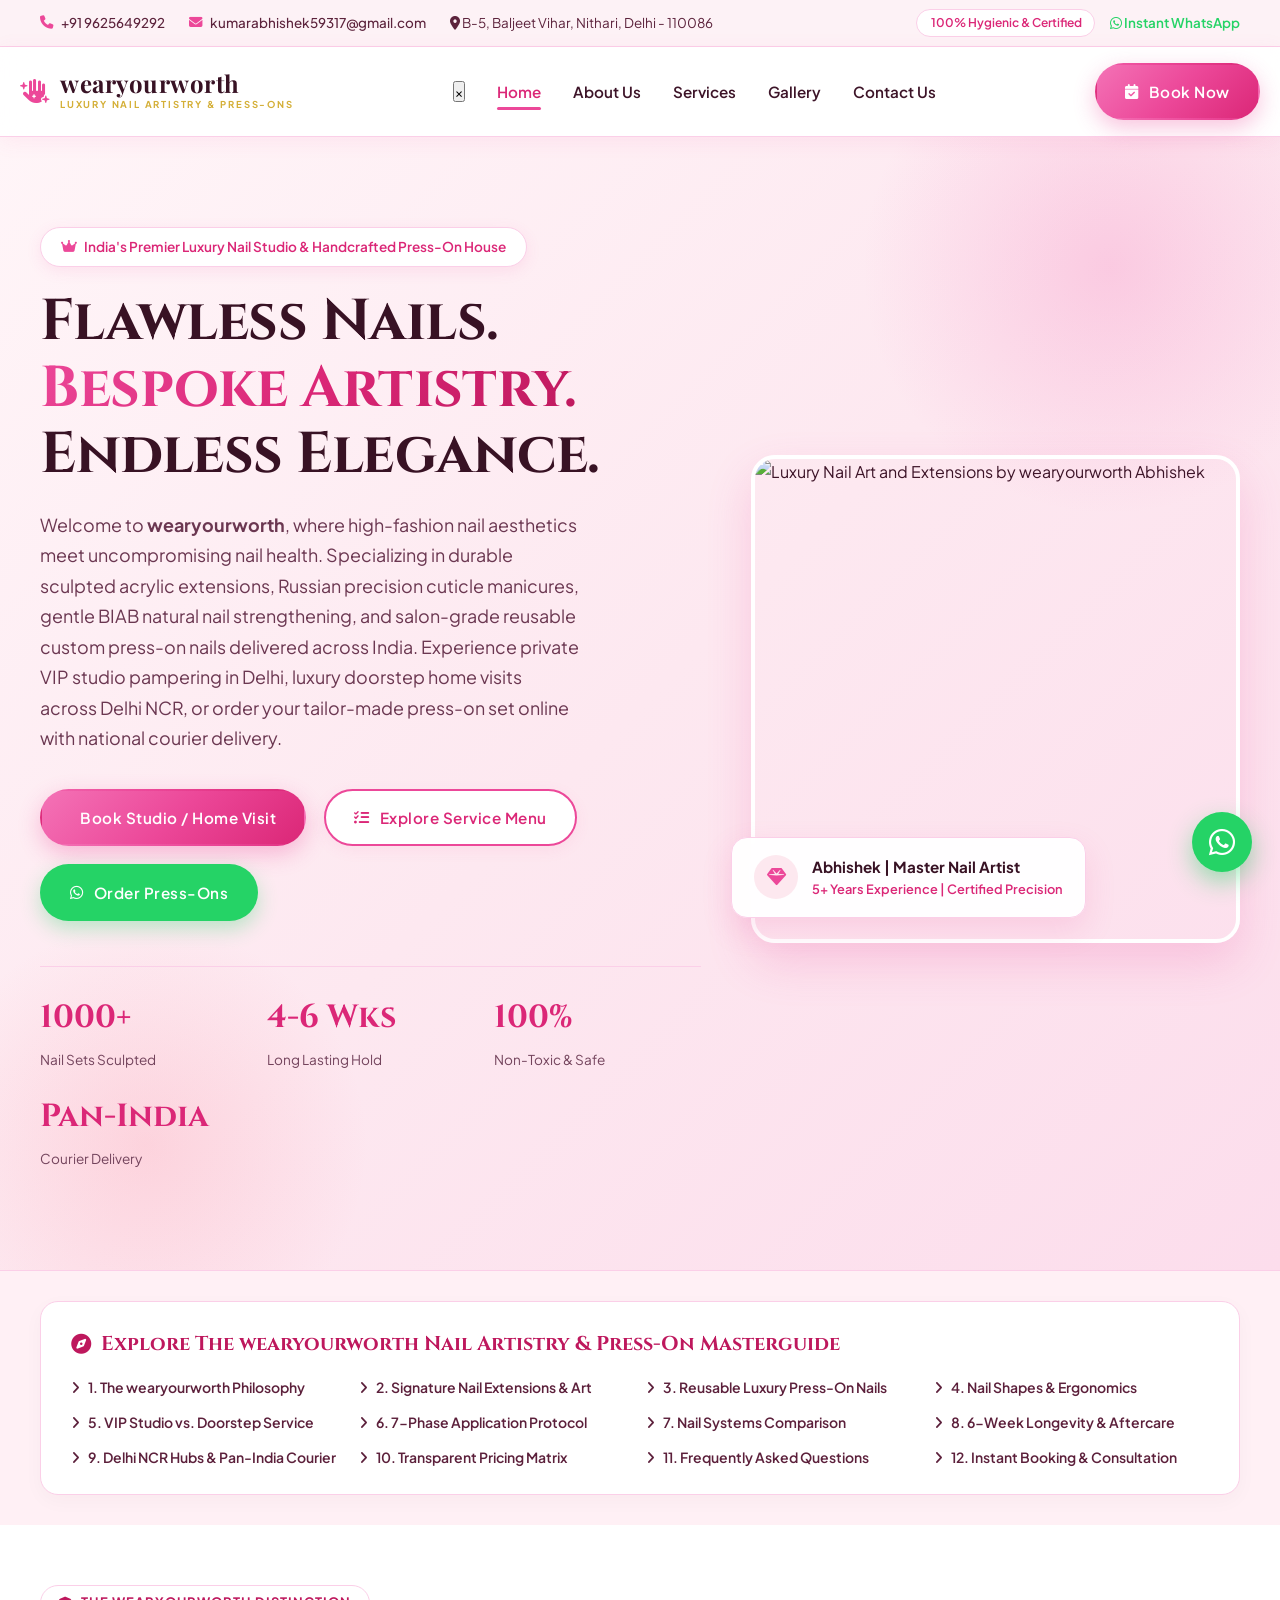
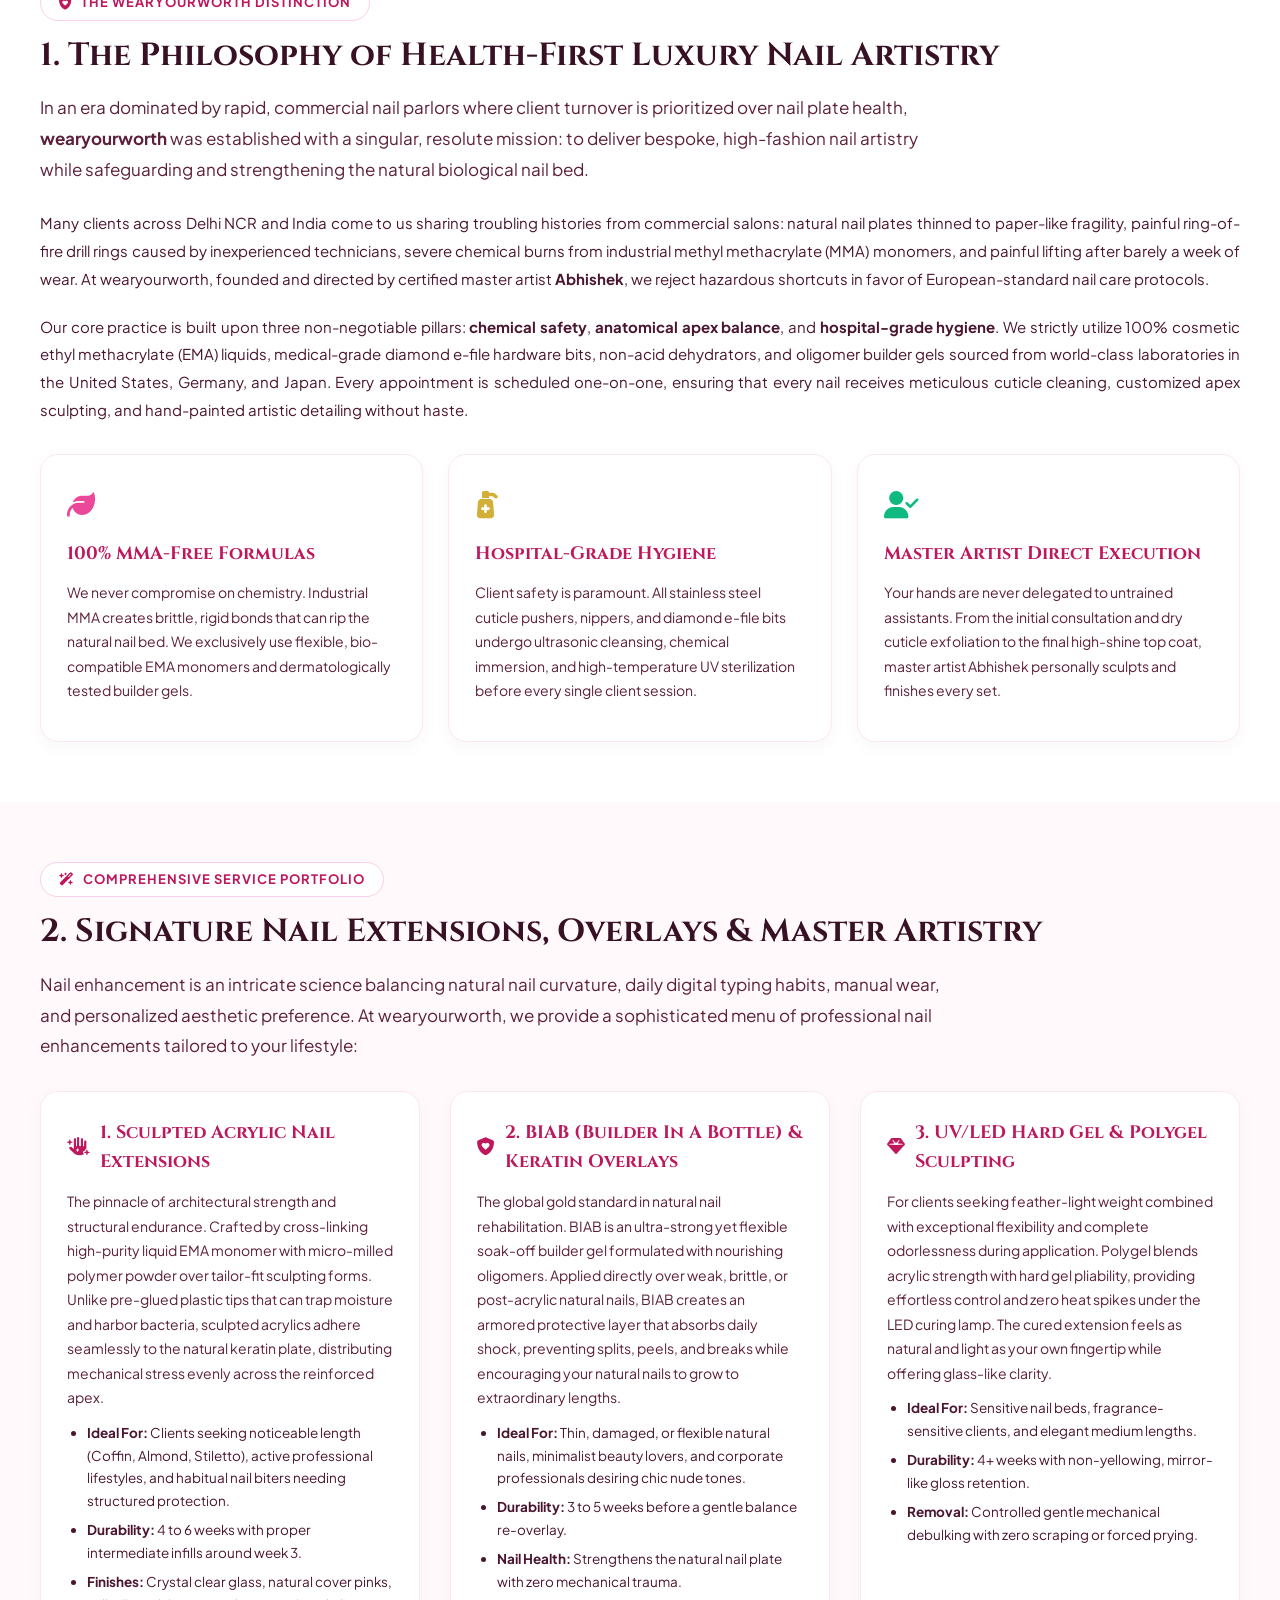
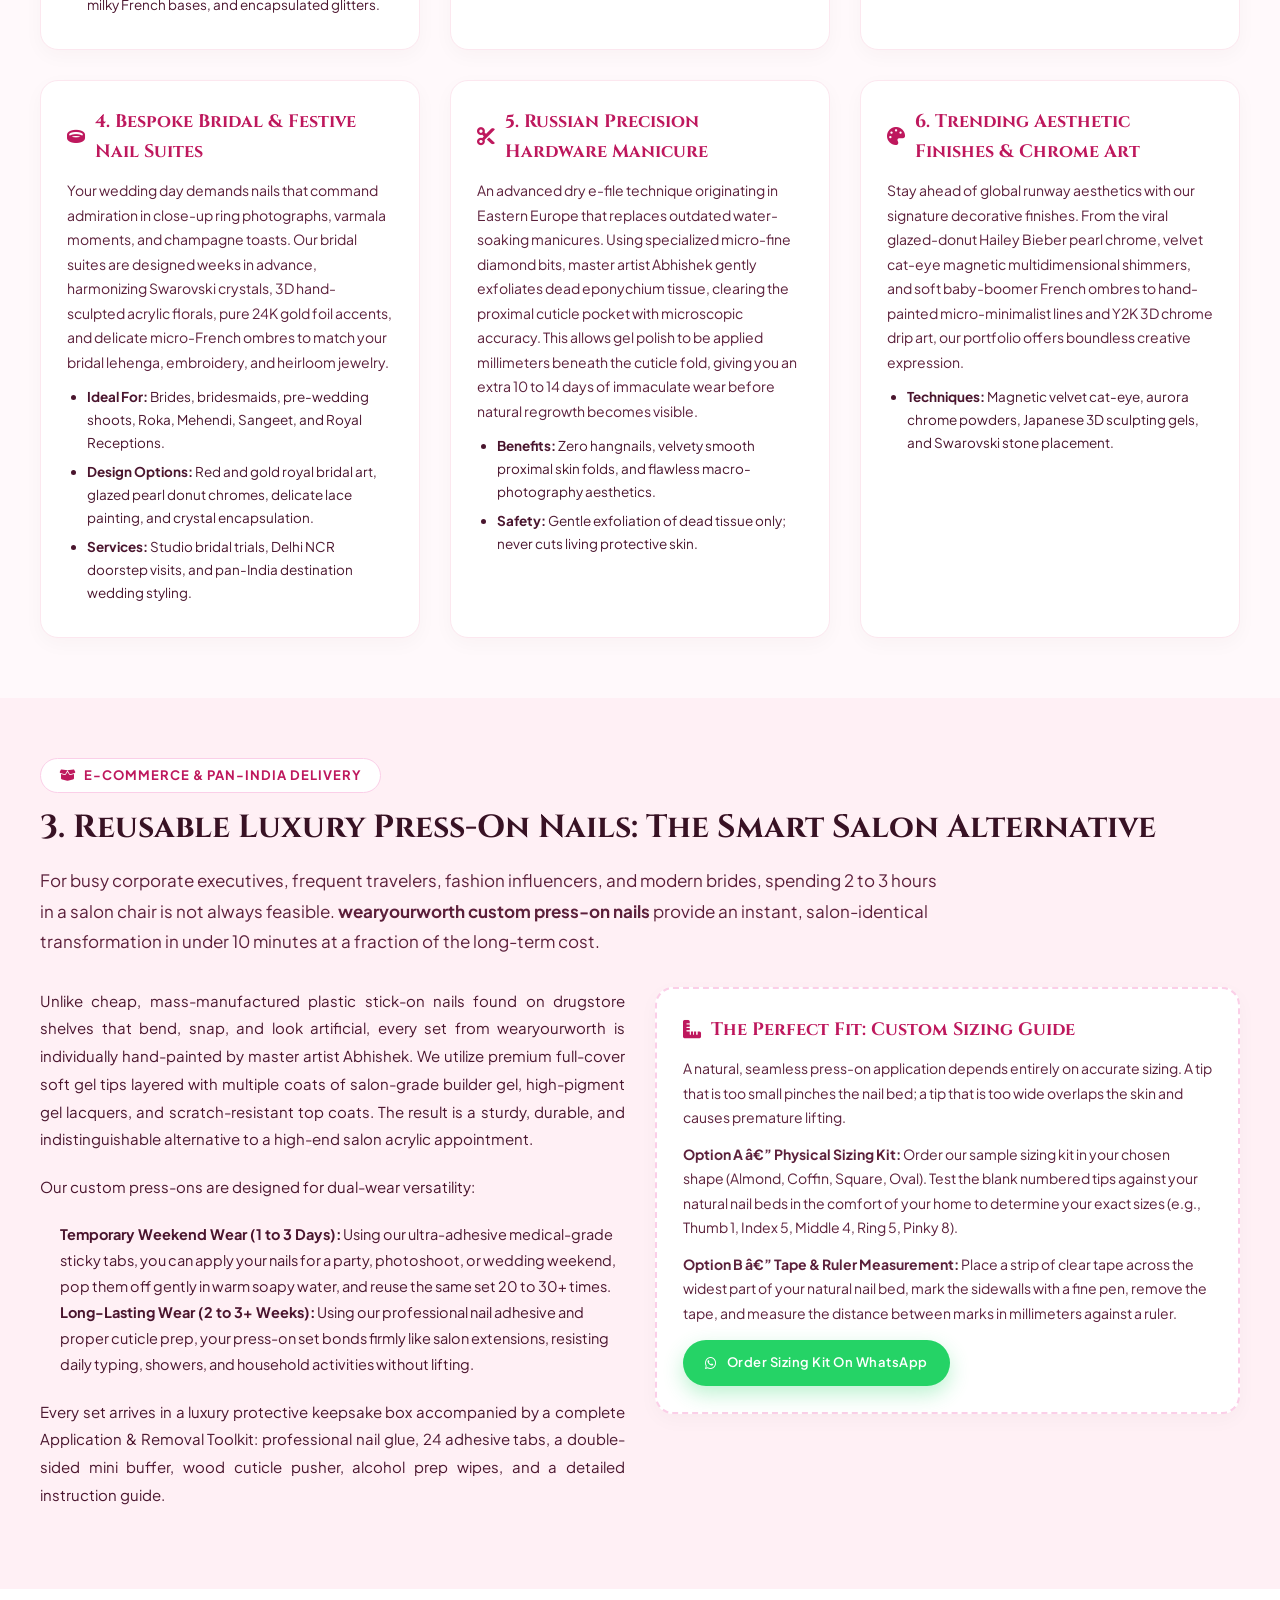
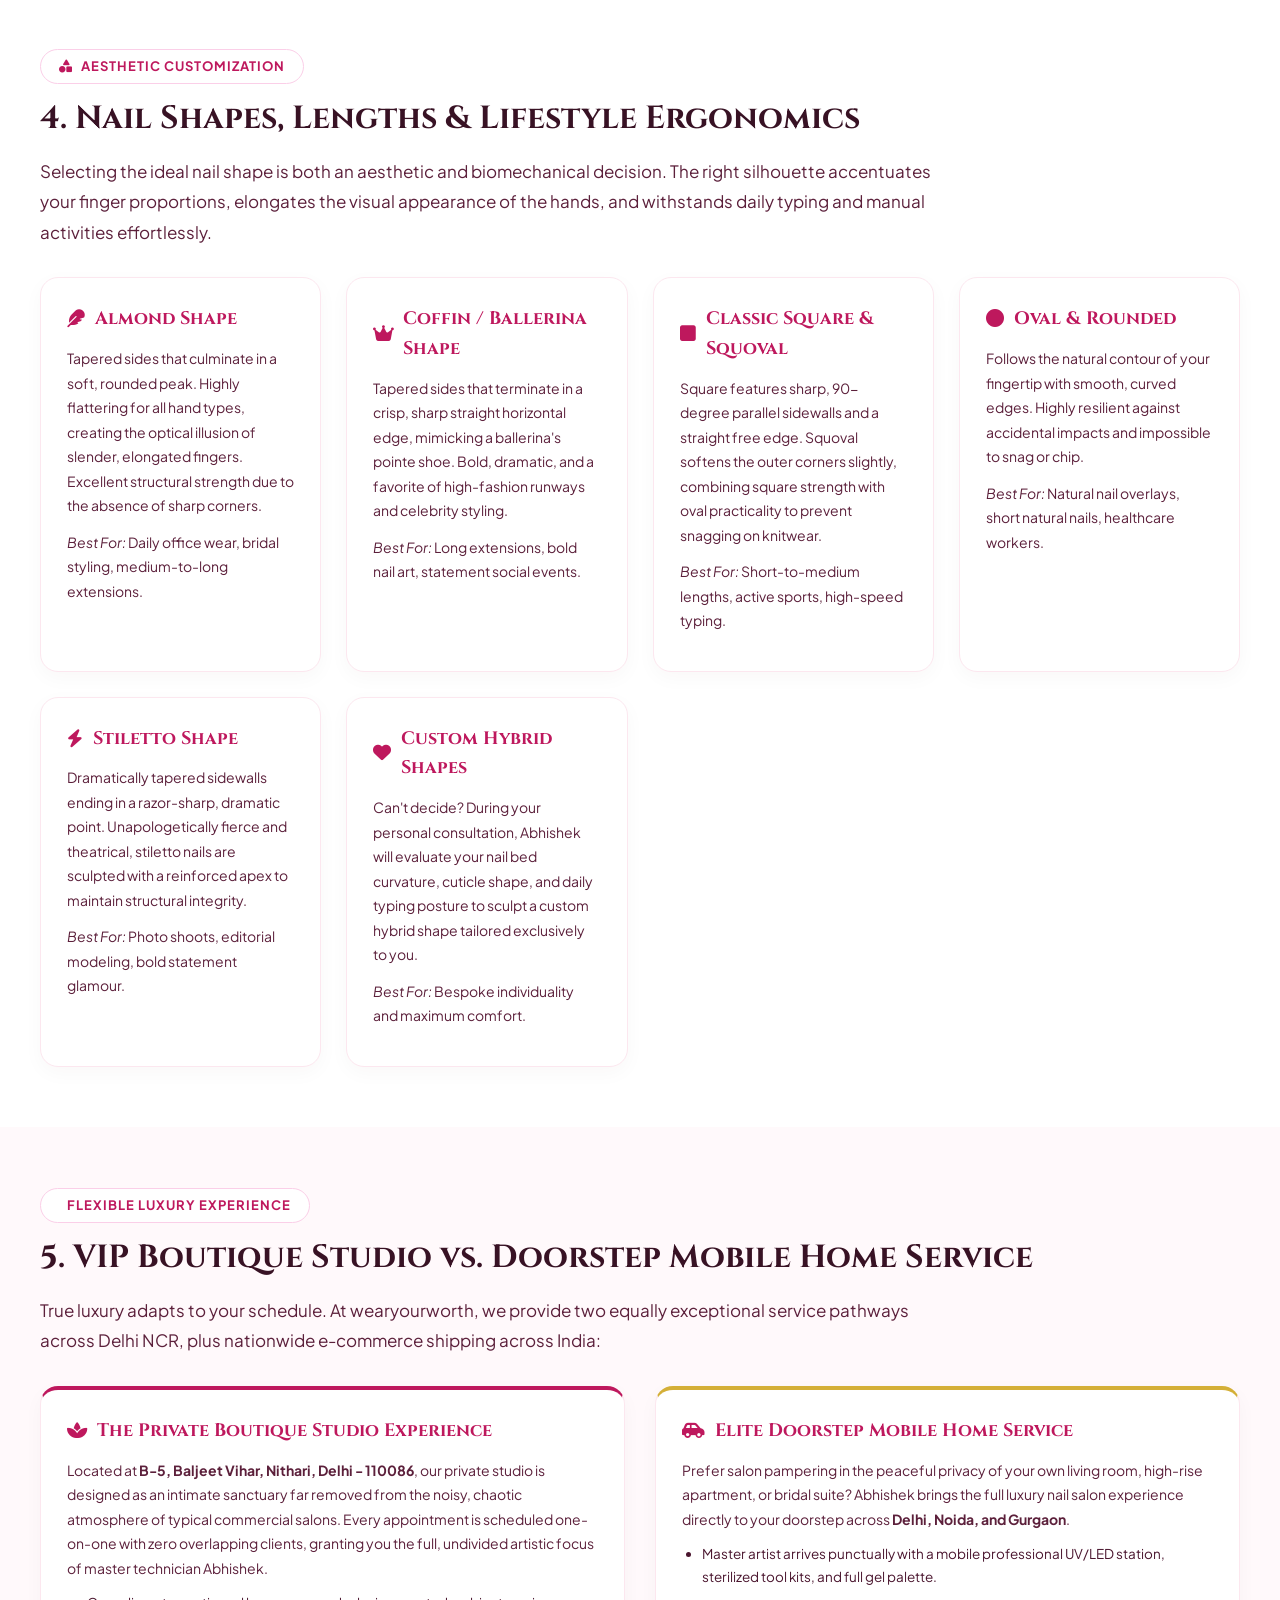
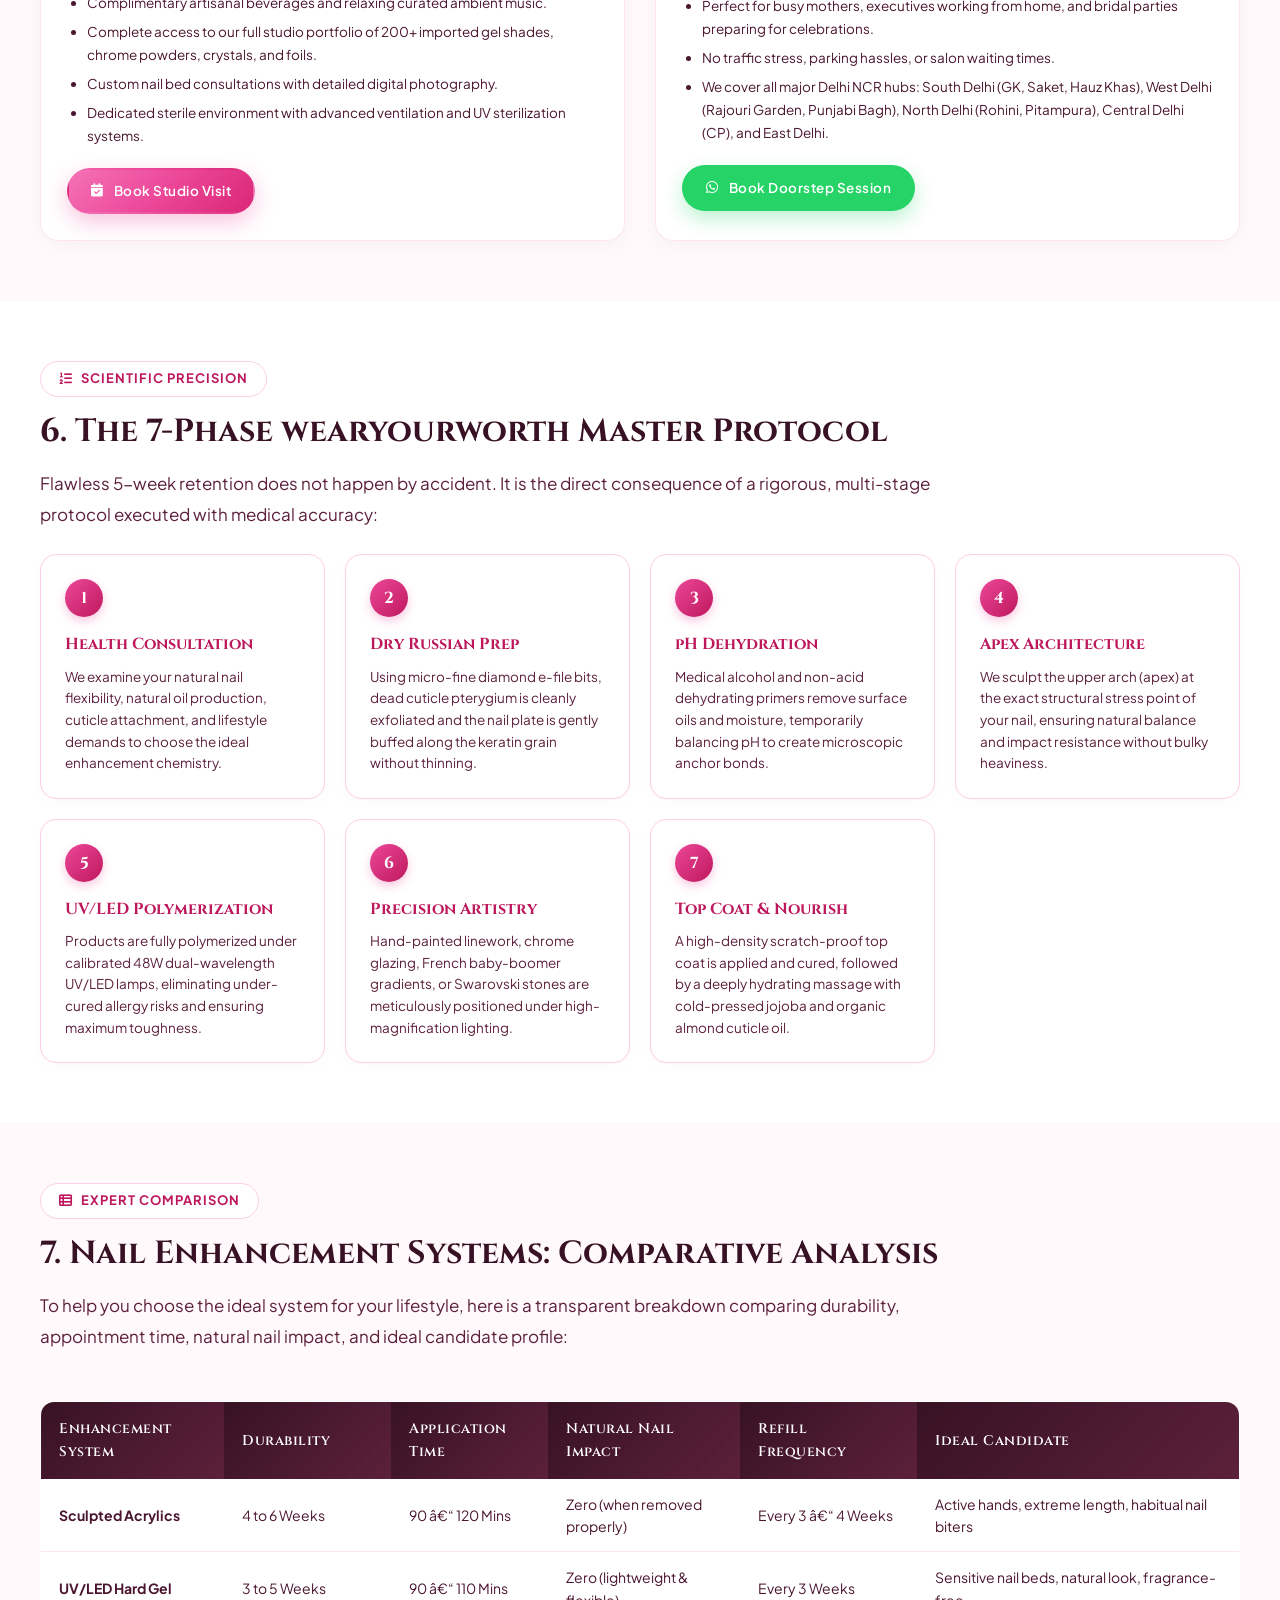
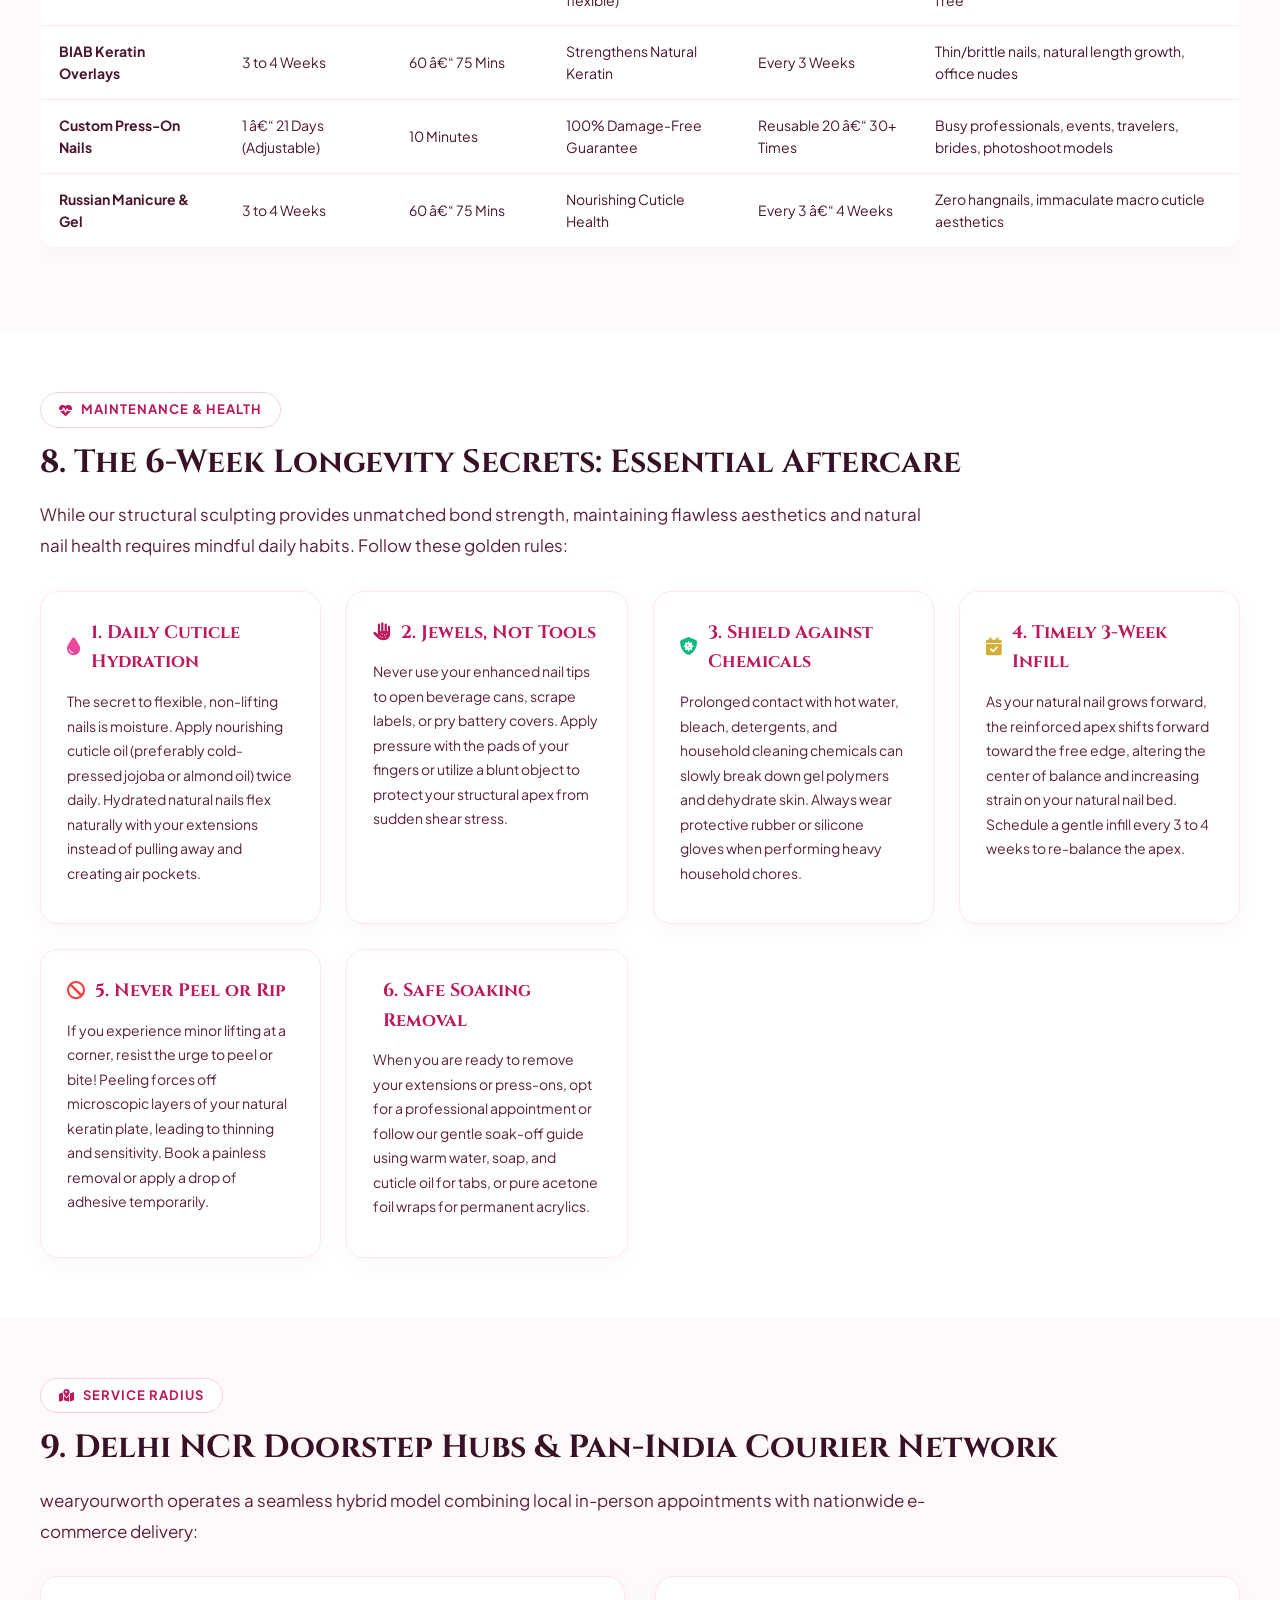
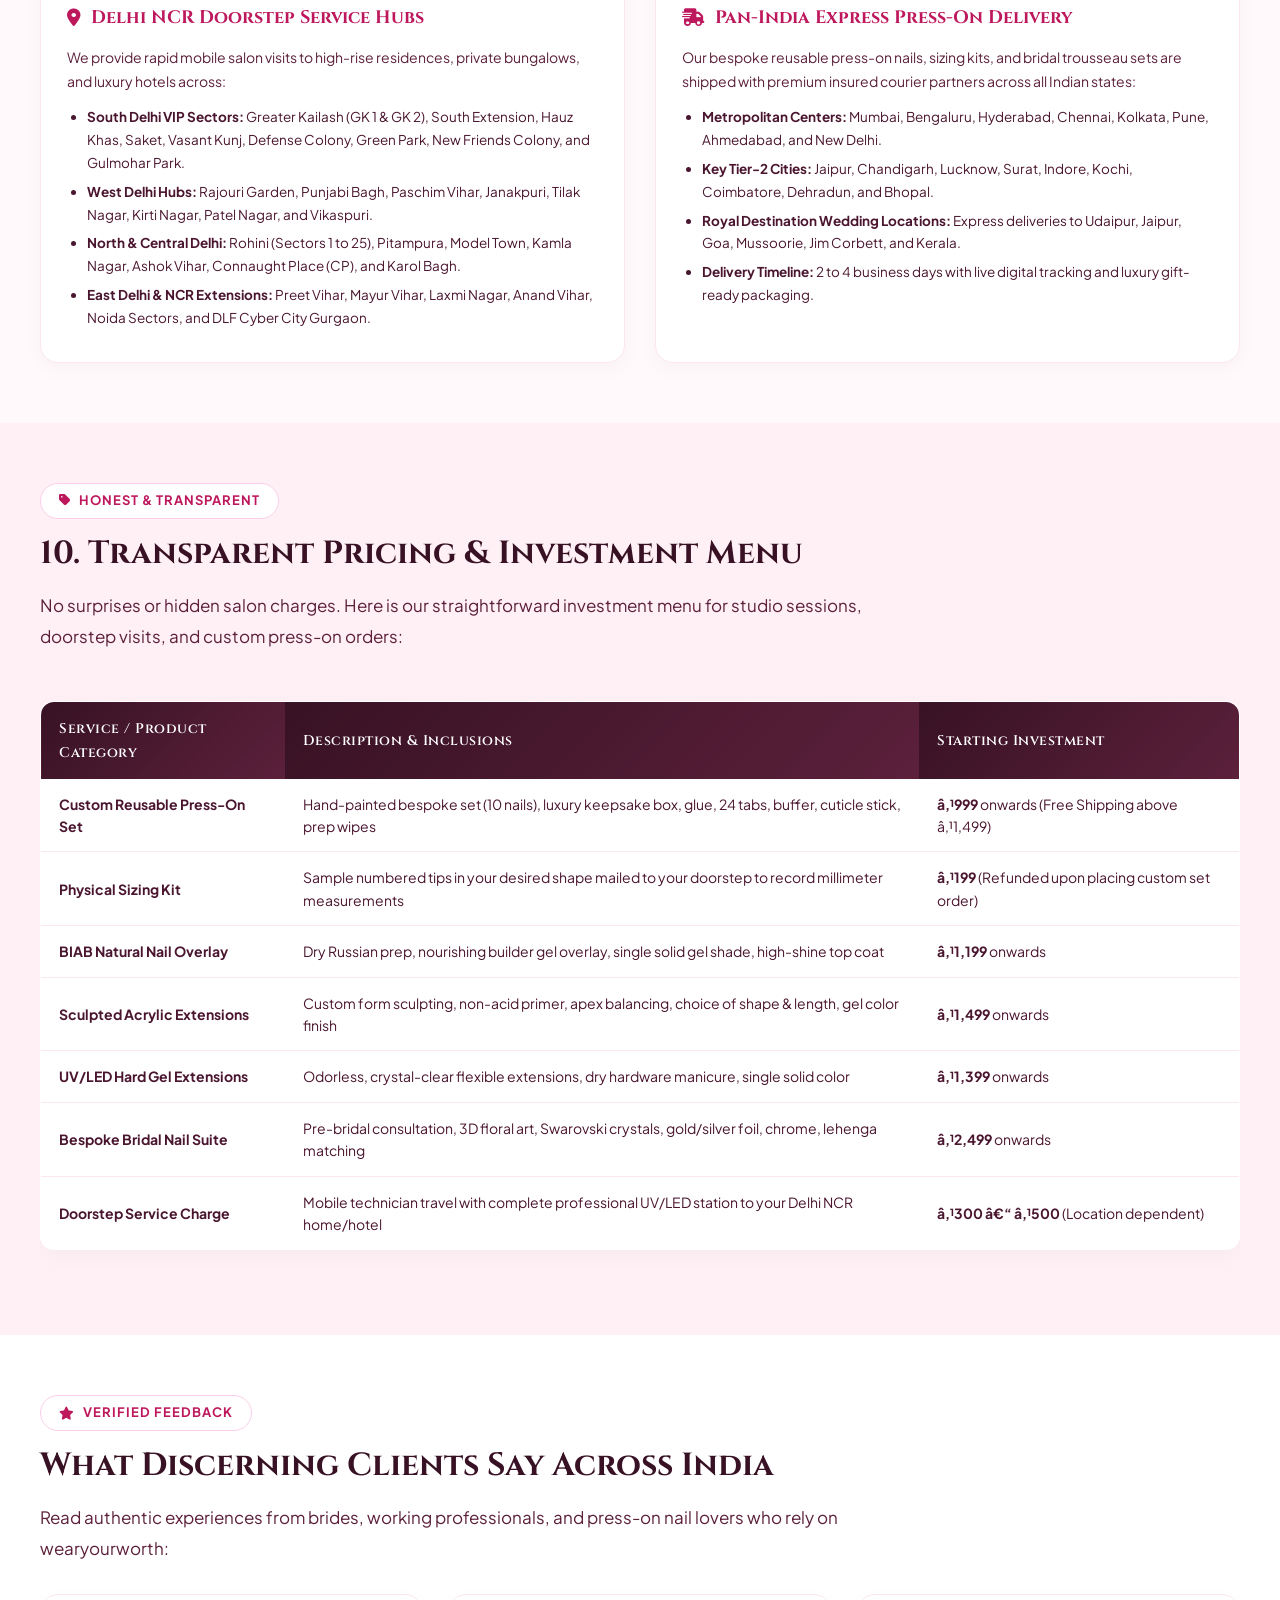
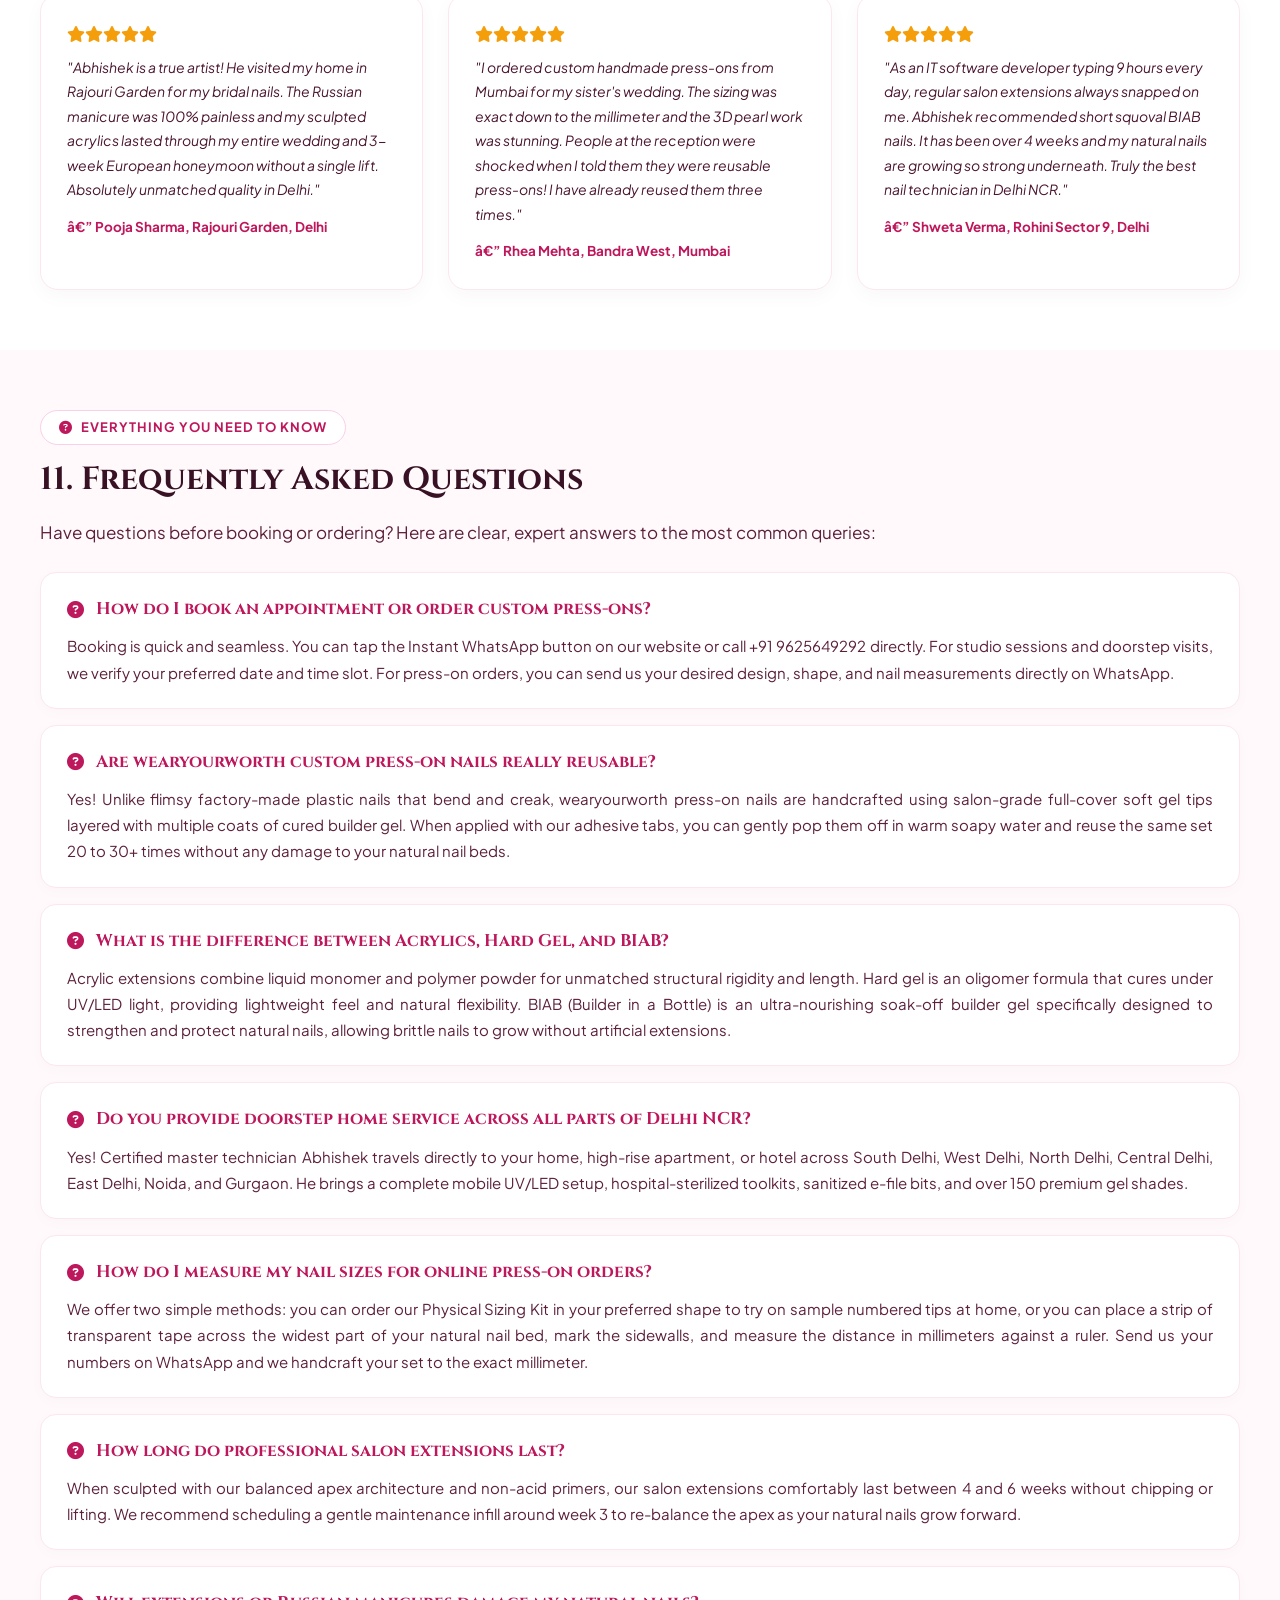
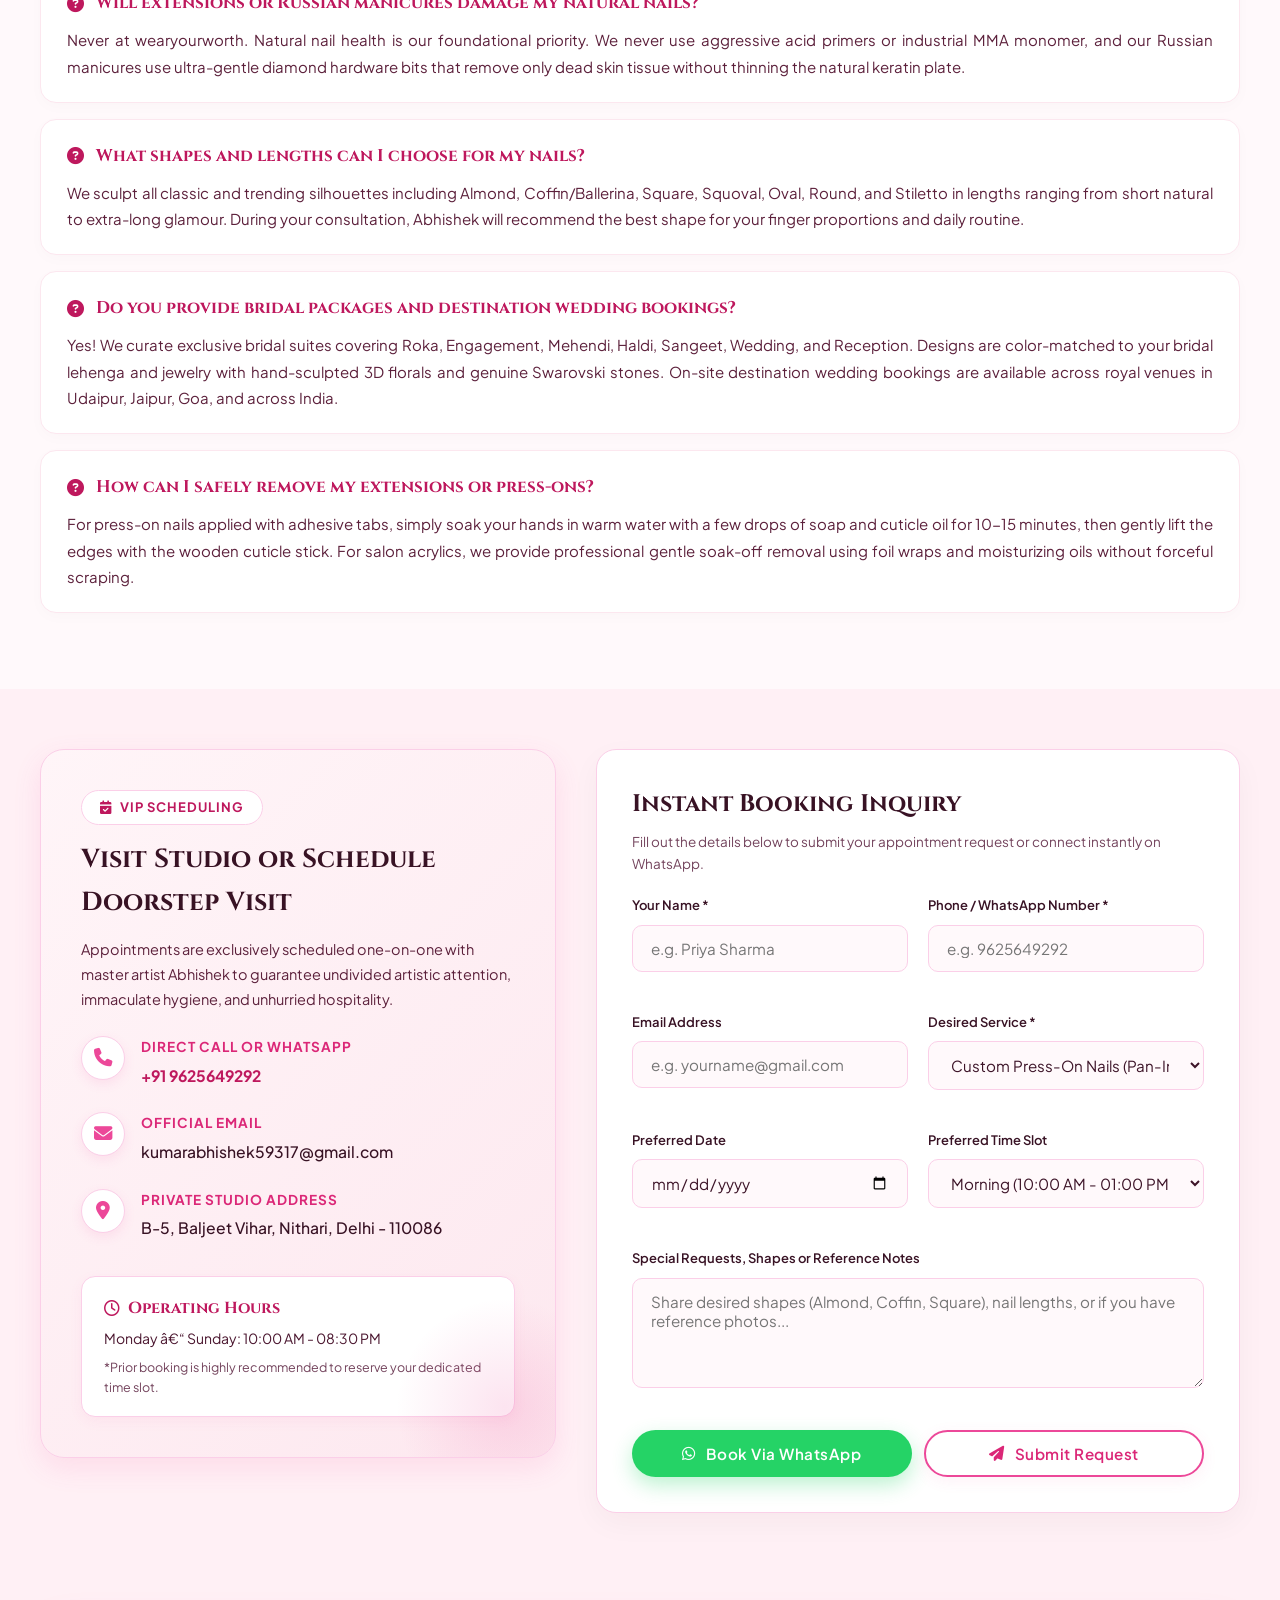
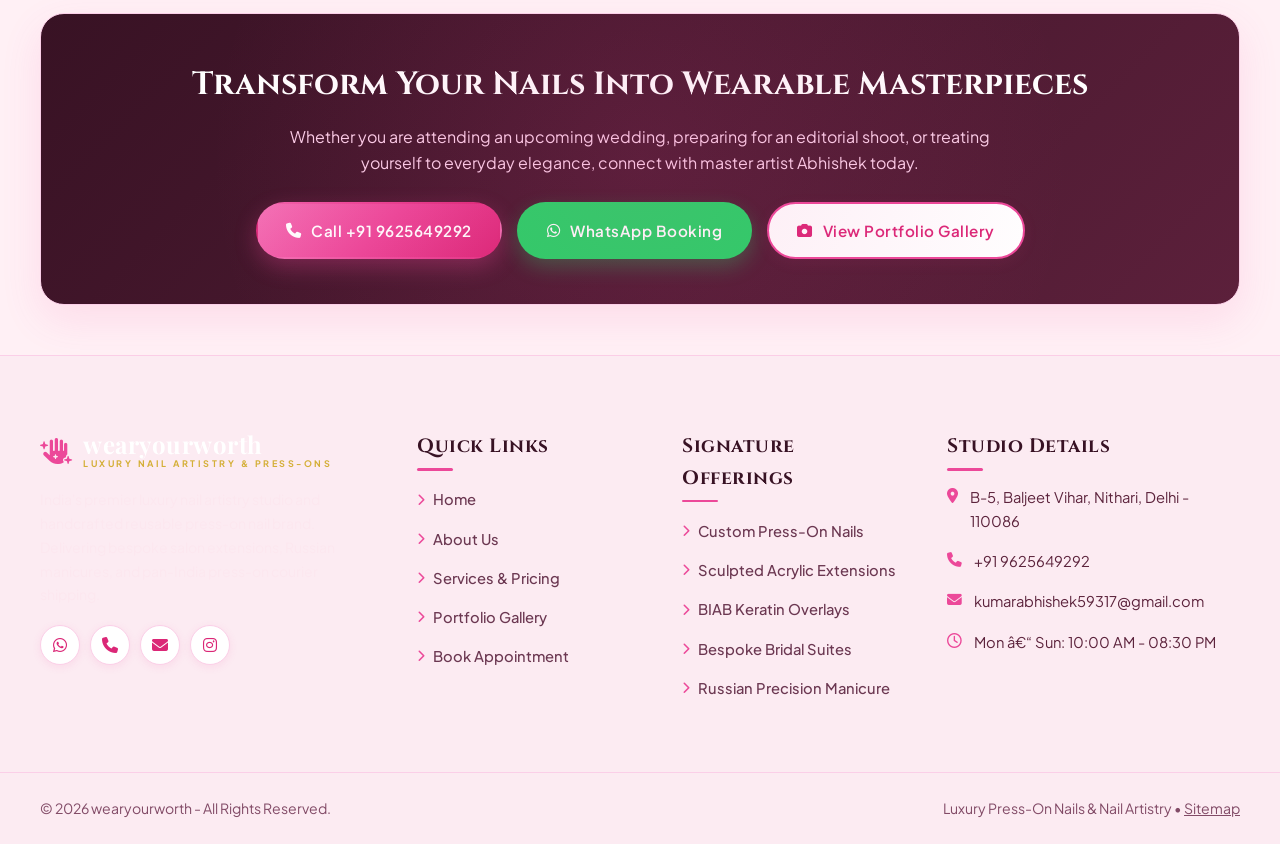
==== commit 62746f5e: "Add files via upload" ====
--- a/index.html
+++ b/index.html
@@ -3,6 +3,7 @@
 <head>
   <meta charset="UTF-8">
   <meta name="viewport" content="width=device-width, initial-scale=1.0">
+  <meta name="google-site-verification" content="2573_v4BZGRY3FpkKYGCGiMRZLs_RFoejUJ-qgVvyZk" />
 
   <!-- Technical SEO: Title & Meta Description -->
   <title>wearyourworth - Luxury Press-On Nails India & Master Nail Extension Studio Delhi NCR</title>
@@ -35,7 +36,7 @@
   <meta name="ICBM" content="28.7100, 77.0600">
 
   <!-- Favicon -->
-  <link rel="icon" type="image/svg+xml" href="data:image/svg+xml,<svg xmlns='http://www.w3.org/2000/svg' viewBox='0 0 100 100'><text y=".9em" font-size="90">&#x1F485;</text></svg>">
+  <link rel="icon" type="image/svg+xml" href="data:image/svg+xml,<svg xmlns='http://www.w3.org/2000/svg' viewBox='0 0 100 100'><text y='.9em' font-size='90'>💅</text></svg>">
 
   <!-- Google Fonts -->
   <link rel="preconnect" href="https://fonts.googleapis.com">
@@ -49,6 +50,1989 @@
   <link rel="stylesheet" href="css/style.css">
 
   <style>
+    /* INLINED GLOBAL THEME STYLESHEET */
+/* ===================================================================
+   NAIL OVER MALE - By Abhishek | Professional Nail Artistry & Extensions
+   Soft, Aesthetic Light Pink Combination Theme (Dreamy, Airy & Chic)
+   =================================================================== */
+
+@import url('https://fonts.googleapis.com/css2?family=Cinzel:wght@500;600;700;800&family=Playfair+Display:ital,wght@0,400;0,600;0,700;1,400&family=Plus+Jakarta+Sans:wght@300;400;500;600;700&display=swap');
+
+:root {
+  /* Aesthetic Light Pink Palette */
+  --pink-lightest: #fff9fb;
+  --pink-bg: #fff0f5;             /* Soft sweet blush pink background */
+  --pink-pastel: #fde8ef;         /* Soft baby pink */
+  --pink-soft: #fce7ef;           /* Rose cream accent */
+  --pink-border: #fbcfe8;         /* Delicate pastel pink border */
+  --pink-border-light: #fce7f3;   /* Lighter pink border */
+  
+  --pink-primary: #ec4899;        /* Rose pink primary */
+  --pink-deep: #db2777;           /* Rich pink */
+  --pink-dark: #be185d;           /* Deep feminine rose */
+  --pink-glow: rgba(236, 72, 153, 0.25);
+  
+  --gold-primary: #ec4899;
+  --gold-light: #f472b6;
+  --gold-hover: #db2777;
+  --rose-gold: #f472b6;
+  --rose-light: #fff0f5;
+  --rose-accent: #db2777;
+  
+  --primary-dark: #381224;        /* Soft readable plum-berry for text/headings */
+  --secondary-dark: #4a152e;
+  --card-dark: #ffffff;
+  
+  --cream-bg: #fff0f5;
+  --white: #ffffff;
+  --text-main: #3d1428;           /* High contrast crisp dark plum text */
+  --text-muted: #73435c;          /* Gentle plum-mauve for body copy */
+  --text-light: #96617c;
+  --border-light: #fbcfe8;
+  --border-dark: #f9a8d4;
+  
+  --font-heading: 'Cinzel', 'Playfair Display', serif;
+  --font-subheading: 'Playfair Display', serif;
+  --font-body: 'Plus Jakarta Sans', -apple-system, BlinkMacSystemFont, sans-serif;
+  
+  --shadow-sm: 0 4px 15px rgba(236, 72, 153, 0.08);
+  --shadow-md: 0 10px 28px rgba(236, 72, 153, 0.12);
+  --shadow-lg: 0 18px 45px rgba(236, 72, 153, 0.16);
+  --shadow-gold: 0 10px 25px rgba(236, 72, 153, 0.3);
+  --shadow-pink: 0 10px 25px rgba(236, 72, 153, 0.3);
+  
+  --radius-sm: 10px;
+  --radius-md: 16px;
+  --radius-lg: 24px;
+  --radius-full: 9999px;
+  
+  --transition: all 0.3s cubic-bezier(0.16, 1, 0.3, 1);
+}
+
+/* Base Reset */
+*, *::before, *::after {
+  box-sizing: border-box;
+  margin: 0;
+  padding: 0;
+}
+
+html {
+  scroll-behavior: smooth;
+  font-size: 16px;
+}
+
+body {
+  font-family: var(--font-body);
+  background-color: var(--pink-bg);
+  color: var(--text-main);
+  line-height: 1.65;
+  overflow-x: hidden;
+  -webkit-font-smoothing: antialiased;
+}
+
+img {
+  max-width: 100%;
+  height: auto;
+  display: block;
+}
+
+a {
+  text-decoration: none;
+  color: inherit;
+  transition: var(--transition);
+}
+
+ul {
+  list-style: none;
+}
+
+button, input, select, textarea {
+  font-family: inherit;
+}
+
+/* Containers & Utilities */
+.container {
+  width: 100%;
+  max-width: 1240px;
+  margin: 0 auto;
+  padding-left: 20px;
+  padding-right: 20px;
+  box-sizing: border-box;
+}
+
+.text-center { text-align: center; }
+.text-gold { color: var(--pink-primary) !important; }
+.text-rose { color: var(--pink-deep) !important; }
+
+.section-tag {
+  display: inline-block;
+  font-family: var(--font-body);
+  font-size: 0.82rem;
+  font-weight: 700;
+  text-transform: uppercase;
+  letter-spacing: 2px;
+  color: var(--pink-deep);
+  background: #ffffff;
+  padding: 6px 18px;
+  border-radius: var(--radius-full);
+  margin-bottom: 12px;
+  border: 1px solid var(--pink-border);
+  box-shadow: 0 2px 10px rgba(236, 72, 153, 0.08);
+}
+
+.section-title {
+  font-family: var(--font-heading);
+  font-size: clamp(2rem, 3.5vw, 2.75rem);
+  font-weight: 700;
+  color: var(--primary-dark);
+  line-height: 1.25;
+  margin-bottom: 16px;
+  letter-spacing: -0.5px;
+}
+
+.section-title.light {
+  color: var(--primary-dark);
+}
+
+.section-subtitle {
+  font-size: 1.05rem;
+  color: var(--text-muted);
+  max-width: 620px;
+  margin: 0 auto 40px auto;
+}
+
+.section-subtitle.light {
+  color: var(--text-muted);
+}
+
+.section-padding {
+  padding: 85px 0;
+}
+
+@media (max-width: 768px) {
+  .section-padding {
+    padding: 60px 0;
+  }
+}
+
+/* ===================================================================
+   BUTTONS (Soft Pink & White Luxe)
+   =================================================================== */
+.btn {
+  display: inline-flex;
+  align-items: center;
+  justify-content: center;
+  gap: 10px;
+  padding: 14px 28px;
+  font-size: 0.95rem;
+  font-weight: 600;
+  letter-spacing: 0.5px;
+  border-radius: var(--radius-full);
+  cursor: pointer;
+  border: 2px solid transparent;
+  transition: var(--transition);
+  text-transform: capitalize;
+}
+
+.btn-primary {
+  background: linear-gradient(135deg, #f472b6 0%, #ec4899 50%, #db2777 100%);
+  color: var(--white);
+  box-shadow: 0 8px 22px rgba(236, 72, 153, 0.32);
+}
+
+.btn-primary:hover {
+  transform: translateY(-2px);
+  box-shadow: 0 12px 28px rgba(236, 72, 153, 0.45);
+  background: linear-gradient(135deg, #fb7185 0%, #f43f5e 100%);
+  color: var(--white);
+}
+
+.btn-secondary {
+  background: #ffffff;
+  color: var(--pink-deep);
+  border: 2px solid var(--pink-primary);
+  box-shadow: var(--shadow-sm);
+}
+
+.btn-secondary:hover {
+  background: var(--pink-primary);
+  color: var(--white);
+  transform: translateY(-2px);
+  box-shadow: var(--shadow-md);
+}
+
+.btn-outline {
+  border-color: var(--pink-primary);
+  color: var(--pink-deep);
+  background: #ffffff;
+}
+
+.btn-outline:hover {
+  background: var(--pink-primary);
+  color: var(--white);
+  transform: translateY(-2px);
+  box-shadow: 0 8px 20px rgba(236, 72, 153, 0.25);
+}
+
+.btn-outline-white {
+  border-color: var(--pink-primary);
+  color: var(--pink-deep);
+  background: #ffffff;
+  box-shadow: var(--shadow-sm);
+}
+
+.btn-outline-white:hover {
+  background: var(--pink-primary);
+  color: var(--white);
+}
+
+.btn-whatsapp {
+  background: #25d366;
+  color: #ffffff;
+  box-shadow: 0 8px 20px rgba(37, 211, 102, 0.3);
+}
+
+.btn-whatsapp:hover {
+  background: #20ba59;
+  transform: translateY(-2px);
+  box-shadow: 0 12px 25px rgba(37, 211, 102, 0.4);
+}
+
+/* ===================================================================
+   TOP BAR & NAVIGATION (Delicate Light Pink)
+   =================================================================== */
+.top-bar {
+  background: #fdf2f6;
+  color: #5c233c;
+  font-size: 0.84rem;
+  padding: 9px 0;
+  border-bottom: 1px solid var(--pink-border);
+}
+
+.top-bar .container {
+  display: flex;
+  justify-content: space-between;
+  align-items: center;
+  flex-wrap: wrap;
+  gap: 10px;
+}
+
+.top-contact-list {
+  display: flex;
+  align-items: center;
+  gap: 24px;
+}
+
+.top-contact-list a {
+  display: flex;
+  align-items: center;
+  gap: 8px;
+  color: #5c233c;
+  font-weight: 500;
+}
+
+.top-contact-list a i {
+  color: var(--pink-primary);
+}
+
+.top-contact-list a:hover {
+  color: var(--pink-deep);
+}
+
+.top-bar-right {
+  display: flex;
+  align-items: center;
+  gap: 15px;
+}
+
+.top-badge {
+  background: #ffffff;
+  color: var(--pink-deep);
+  padding: 3px 12px;
+  border-radius: var(--radius-full);
+  font-size: 0.75rem;
+  font-weight: 600;
+  border: 1px solid var(--pink-border);
+}
+
+/* Header */
+.main-header {
+  position: sticky;
+  top: 0;
+  left: 0;
+  width: 100%;
+  background: rgba(255, 255, 255, 0.94);
+  backdrop-filter: blur(14px);
+  -webkit-backdrop-filter: blur(14px);
+  z-index: 1000;
+  box-shadow: 0 4px 20px rgba(236, 72, 153, 0.08);
+  border-bottom: 1px solid var(--pink-border);
+  transition: var(--transition);
+}
+
+.main-header.scrolled {
+  background: rgba(255, 255, 255, 0.98);
+  box-shadow: 0 6px 24px rgba(236, 72, 153, 0.12);
+}
+
+.header-container {
+  display: flex;
+  align-items: center;
+  justify-content: space-between;
+  padding: 16px 0;
+}
+
+.brand-logo {
+  display: flex;
+  align-items: center;
+  gap: 10px;
+  text-decoration: none;
+}
+
+.brand-symbol {
+  font-size: 24px;
+  color: var(--pink-primary);
+  display: flex;
+  align-items: center;
+  justify-content: center;
+  line-height: 1;
+}
+
+.brand-text {
+  display: flex;
+  flex-direction: column;
+}
+
+.brand-name {
+  font-family: 'Playfair Display', serif;
+  text-transform: lowercase;
+  font-size: 24px;
+  font-weight: 700;
+  color: #381224;
+  letter-spacing: 0.5px;
+  line-height: 1.1;
+}
+
+.brand-tagline {
+  font-family: 'Plus Jakarta Sans', sans-serif;
+  font-size: 9.5px;
+  font-weight: 700;
+  color: #d4af37;
+  letter-spacing: 1.8px;
+  text-transform: uppercase;
+  white-space: nowrap;
+}
+
+.nav-menu {
+  display: flex;
+  align-items: center;
+  gap: 32px;
+}
+
+.nav-link {
+  font-size: 0.95rem;
+  font-weight: 600;
+  color: var(--text-main);
+  position: relative;
+  padding: 6px 0;
+}
+
+.nav-link::after {
+  content: '';
+  position: absolute;
+  bottom: 0;
+  left: 0;
+  width: 0%;
+  height: 2.5px;
+  background-color: var(--pink-primary);
+  border-radius: var(--radius-full);
+  transition: var(--transition);
+}
+
+.nav-link:hover, .nav-link.active {
+  color: var(--pink-deep);
+}
+
+.nav-link:hover::after, .nav-link.active::after {
+  width: 100%;
+}
+
+.header-cta {
+  display: flex;
+  align-items: center;
+  gap: 14px;
+}
+
+/* Mobile Toggle */
+.mobile-toggle {
+  display: none;
+  background: none;
+  border: none;
+  font-size: 1.5rem;
+  color: var(--pink-primary);
+  cursor: pointer;
+}
+
+/* ===================================================================
+   HERO SECTION (Dreamy Soft Light Pink Gradient)
+   =================================================================== */
+.hero-section {
+  position: relative;
+  padding: 90px 0 100px 0;
+  background: linear-gradient(135deg, #fff5f8 0%, #fde8f0 50%, #fcddec 100%);
+  color: var(--text-main);
+  overflow: hidden;
+  border-bottom: 1px solid var(--pink-border);
+}
+
+.hero-section::before {
+  content: '';
+  position: absolute;
+  top: -120px;
+  right: -80px;
+  width: 500px;
+  height: 500px;
+  background: radial-gradient(circle, rgba(244, 114, 182, 0.25) 0%, transparent 70%);
+  border-radius: 50%;
+  pointer-events: none;
+}
+
+.hero-section::after {
+  content: '';
+  position: absolute;
+  bottom: -100px;
+  left: -80px;
+  width: 450px;
+  height: 450px;
+  background: radial-gradient(circle, rgba(251, 113, 133, 0.18) 0%, transparent 70%);
+  border-radius: 50%;
+  pointer-events: none;
+}
+
+.hero-grid {
+  display: grid;
+  grid-template-columns: 1.15fr 0.85fr;
+  align-items: center;
+  gap: 50px;
+}
+
+.hero-content {
+  position: relative;
+  z-index: 2;
+}
+
+.hero-badge {
+  display: inline-flex;
+  align-items: center;
+  gap: 8px;
+  padding: 8px 20px;
+  background: #ffffff;
+  border: 1px solid var(--pink-border);
+  border-radius: var(--radius-full);
+  font-size: 0.85rem;
+  color: var(--pink-deep);
+  margin-bottom: 22px;
+  box-shadow: 0 4px 15px rgba(236, 72, 153, 0.1);
+  font-weight: 600;
+}
+
+.hero-badge i {
+  color: var(--pink-primary);
+}
+
+.hero-title {
+  font-family: var(--font-heading);
+  font-size: clamp(2.4rem, 4.5vw, 3.8rem);
+  font-weight: 700;
+  line-height: 1.15;
+  margin-bottom: 22px;
+  letter-spacing: -0.5px;
+  color: var(--primary-dark);
+}
+
+.hero-title span {
+  background: linear-gradient(135deg, #ec4899 0%, #db2777 50%, #be185d 100%);
+  -webkit-background-clip: text;
+  -webkit-text-fill-color: transparent;
+}
+
+.hero-description {
+  font-size: 1.12rem;
+  color: #6b3751;
+  margin-bottom: 35px;
+  max-width: 540px;
+  line-height: 1.7;
+}
+
+.hero-actions {
+  display: flex;
+  align-items: center;
+  gap: 18px;
+  flex-wrap: wrap;
+  margin-bottom: 45px;
+}
+
+.hero-stats {
+  display: grid;
+  grid-template-columns: repeat(3, 1fr);
+  gap: 20px;
+  padding-top: 25px;
+  border-top: 1px solid var(--pink-border);
+}
+
+.stat-item h3 {
+  font-family: var(--font-heading);
+  font-size: 2rem;
+  color: var(--pink-deep);
+  font-weight: 700;
+  margin-bottom: 4px;
+}
+
+.stat-item p {
+  font-size: 0.85rem;
+  color: var(--text-muted);
+}
+
+/* Hero Visual Box */
+.hero-visual {
+  position: relative;
+  z-index: 2;
+}
+
+.hero-image-wrapper {
+  position: relative;
+  border-radius: var(--radius-lg);
+  overflow: hidden;
+  box-shadow: 0 20px 45px rgba(236, 72, 153, 0.2);
+  border: 4px solid #ffffff;
+}
+
+.hero-image-wrapper img {
+  width: 100%;
+  height: 480px;
+  object-fit: cover;
+  transition: transform 0.6s ease;
+}
+
+.hero-image-wrapper:hover img {
+  transform: scale(1.04);
+}
+
+.hero-floating-card {
+  position: absolute;
+  bottom: 25px;
+  left: -20px;
+  background: rgba(255, 255, 255, 0.95);
+  backdrop-filter: blur(15px);
+  -webkit-backdrop-filter: blur(15px);
+  padding: 16px 22px;
+  border-radius: var(--radius-md);
+  border: 1px solid var(--pink-border);
+  display: flex;
+  align-items: center;
+  gap: 14px;
+  box-shadow: 0 12px 30px rgba(236, 72, 153, 0.15);
+}
+
+.floating-icon {
+  width: 44px;
+  height: 44px;
+  background: #fde8ef;
+  border-radius: 50%;
+  display: flex;
+  align-items: center;
+  justify-content: center;
+  color: var(--pink-primary);
+  font-size: 1.2rem;
+}
+
+.floating-info h4 {
+  font-size: 0.95rem;
+  font-weight: 700;
+  color: var(--primary-dark);
+}
+
+.floating-info p {
+  font-size: 0.8rem;
+  color: var(--pink-deep);
+  font-weight: 600;
+}
+
+/* ===================================================================
+   SERVICES CARDS & HIGHLIGHTS
+   =================================================================== */
+.services-grid {
+  display: grid;
+  grid-template-columns: repeat(auto-fit, minmax(280px, 1fr));
+  gap: 28px;
+}
+
+.service-card {
+  background: var(--white);
+  border-radius: var(--radius-md);
+  overflow: hidden;
+  box-shadow: var(--shadow-sm);
+  border: 1px solid var(--border-light);
+  transition: var(--transition);
+  display: flex;
+  flex-direction: column;
+}
+
+.service-card:hover {
+  transform: translateY(-8px);
+  box-shadow: 0 16px 38px rgba(236, 72, 153, 0.15);
+  border-color: #f472b6;
+}
+
+.service-img-wrapper {
+  position: relative;
+  height: 220px;
+  overflow: hidden;
+}
+
+.service-img-wrapper img {
+  width: 100%;
+  height: 100%;
+  object-fit: cover;
+  transition: transform 0.5s ease;
+}
+
+.service-card:hover .service-img-wrapper img {
+  transform: scale(1.08);
+}
+
+.service-badge {
+  position: absolute;
+  top: 14px;
+  right: 14px;
+  background: rgba(255, 255, 255, 0.94);
+  backdrop-filter: blur(6px);
+  color: var(--pink-deep);
+  font-size: 0.75rem;
+  font-weight: 700;
+  padding: 5px 14px;
+  border-radius: var(--radius-full);
+  border: 1px solid var(--pink-border);
+  box-shadow: 0 4px 12px rgba(0, 0, 0, 0.08);
+}
+
+.service-body {
+  padding: 24px;
+  display: flex;
+  flex-direction: column;
+  flex-grow: 1;
+}
+
+.service-body h3 {
+  font-family: var(--font-heading);
+  font-size: 1.3rem;
+  color: var(--primary-dark);
+  margin-bottom: 10px;
+}
+
+.service-body p {
+  font-size: 0.92rem;
+  color: var(--text-muted);
+  margin-bottom: 18px;
+  flex-grow: 1;
+}
+
+.service-features {
+  margin-bottom: 20px;
+  padding-bottom: 16px;
+  border-bottom: 1px dashed var(--border-light);
+}
+
+.service-features li {
+  font-size: 0.85rem;
+  color: #55273f;
+  display: flex;
+  align-items: center;
+  gap: 8px;
+  margin-bottom: 6px;
+}
+
+.service-features li i {
+  color: var(--pink-primary);
+  font-size: 0.8rem;
+}
+
+.service-footer {
+  display: flex;
+  align-items: center;
+  justify-content: space-between;
+  margin-top: auto;
+}
+
+.service-price {
+  font-size: 1.25rem;
+  font-weight: 700;
+  color: var(--pink-deep);
+}
+
+.service-price span {
+  font-size: 0.8rem;
+  color: var(--text-muted);
+  font-weight: normal;
+}
+
+/* ===================================================================
+   WHY CHOOSE US / FEATURES SECTION (Soft Pink Background)
+   =================================================================== */
+.why-section {
+  background: linear-gradient(135deg, #fff0f5 0%, #fde8ef 100%);
+  color: var(--text-main);
+  border-top: 1px solid var(--pink-border);
+  border-bottom: 1px solid var(--pink-border);
+}
+
+.features-grid {
+  display: grid;
+  grid-template-columns: repeat(auto-fit, minmax(260px, 1fr));
+  gap: 26px;
+}
+
+.feature-box {
+  background: #ffffff;
+  padding: 34px 26px;
+  border-radius: var(--radius-md);
+  border: 1px solid var(--pink-border);
+  box-shadow: var(--shadow-sm);
+  transition: var(--transition);
+}
+
+.feature-box:hover {
+  transform: translateY(-6px);
+  border-color: var(--pink-primary);
+  box-shadow: 0 14px 32px rgba(236, 72, 153, 0.14);
+}
+
+.feature-icon {
+  width: 60px;
+  height: 60px;
+  background: #fde8ef;
+  border: 1px solid var(--pink-border);
+  border-radius: var(--radius-md);
+  display: flex;
+  align-items: center;
+  justify-content: center;
+  color: var(--pink-primary);
+  font-size: 1.6rem;
+  margin-bottom: 20px;
+  transition: var(--transition);
+}
+
+.feature-box:hover .feature-icon {
+  background: var(--pink-primary);
+  color: var(--white);
+  box-shadow: 0 8px 20px rgba(236, 72, 153, 0.35);
+}
+
+.feature-box h3 {
+  font-family: var(--font-heading);
+  font-size: 1.25rem;
+  color: var(--primary-dark);
+  margin-bottom: 12px;
+}
+
+.feature-box p {
+  color: var(--text-muted);
+  font-size: 0.92rem;
+  line-height: 1.6;
+}
+
+/* ===================================================================
+   GALLERY & PORTFOLIO
+   =================================================================== */
+.gallery-filter {
+  display: flex;
+  justify-content: center;
+  flex-wrap: wrap;
+  gap: 10px;
+  margin-bottom: 35px;
+}
+
+.filter-btn {
+  background: var(--white);
+  border: 1px solid var(--border-light);
+  color: var(--text-main);
+  padding: 10px 22px;
+  border-radius: var(--radius-full);
+  font-size: 0.9rem;
+  font-weight: 600;
+  cursor: pointer;
+  transition: var(--transition);
+  box-shadow: var(--shadow-sm);
+}
+
+.filter-btn:hover, .filter-btn.active {
+  background: linear-gradient(135deg, #f472b6 0%, #ec4899 100%);
+  color: var(--white);
+  border-color: transparent;
+  box-shadow: 0 6px 18px rgba(236, 72, 153, 0.3);
+}
+
+.gallery-grid {
+  display: grid;
+  grid-template-columns: repeat(auto-fill, minmax(310px, 1fr));
+  gap: 24px;
+}
+
+.gallery-item {
+  position: relative;
+  border-radius: var(--radius-md);
+  overflow: hidden;
+  box-shadow: var(--shadow-sm);
+  background: var(--white);
+  border: 1px solid var(--border-light);
+  transition: var(--transition);
+}
+
+.gallery-item img {
+  width: 100%;
+  height: 330px;
+  object-fit: cover;
+  transition: transform 0.6s ease;
+}
+
+.gallery-item:hover img {
+  transform: scale(1.08);
+}
+
+.gallery-overlay {
+  position: absolute;
+  inset: 0;
+  background: linear-gradient(180deg, rgba(0, 0, 0, 0.05) 0%, rgba(56, 18, 36, 0.88) 100%);
+  display: flex;
+  flex-direction: column;
+  justify-content: flex-end;
+  padding: 24px;
+  opacity: 0;
+  transition: var(--transition);
+}
+
+.gallery-item:hover .gallery-overlay {
+  opacity: 1;
+}
+
+.gallery-tag {
+  color: #ffb8cc;
+  font-size: 0.75rem;
+  font-weight: 700;
+  text-transform: uppercase;
+  letter-spacing: 1.5px;
+  margin-bottom: 4px;
+}
+
+.gallery-overlay h4 {
+  color: var(--white);
+  font-family: var(--font-heading);
+  font-size: 1.25rem;
+  margin-bottom: 12px;
+}
+
+.gallery-actions {
+  display: flex;
+  gap: 10px;
+}
+
+.gallery-btn {
+  padding: 8px 16px;
+  border-radius: var(--radius-full);
+  font-size: 0.8rem;
+  font-weight: 600;
+  display: inline-flex;
+  align-items: center;
+  gap: 6px;
+}
+
+/* Lightbox Modal */
+.lightbox-modal {
+  position: fixed;
+  inset: 0;
+  background: rgba(30, 8, 18, 0.9);
+  z-index: 2000;
+  display: flex;
+  align-items: center;
+  justify-content: center;
+  padding: 30px;
+  opacity: 0;
+  visibility: hidden;
+  transition: var(--transition);
+}
+
+.lightbox-modal.open {
+  opacity: 1;
+  visibility: visible;
+}
+
+.lightbox-content {
+  position: relative;
+  max-width: 850px;
+  width: 100%;
+  background: #ffffff;
+  border-radius: var(--radius-md);
+  overflow: hidden;
+  border: 1px solid var(--pink-border);
+  box-shadow: 0 25px 60px rgba(0, 0, 0, 0.35);
+}
+
+.lightbox-img-wrap {
+  max-height: 550px;
+  overflow: hidden;
+  background: #fdf2f6;
+  display: flex;
+  justify-content: center;
+}
+
+.lightbox-img-wrap img {
+  max-height: 550px;
+  object-fit: contain;
+}
+
+.lightbox-caption {
+  padding: 20px 25px;
+  display: flex;
+  justify-content: space-between;
+  align-items: center;
+  color: var(--primary-dark);
+}
+
+.lightbox-close {
+  position: absolute;
+  top: 15px;
+  right: 15px;
+  width: 40px;
+  height: 40px;
+  background: rgba(255, 255, 255, 0.9);
+  border: 1px solid var(--pink-border);
+  border-radius: 50%;
+  color: var(--pink-deep);
+  font-size: 1.2rem;
+  display: flex;
+  align-items: center;
+  justify-content: center;
+  cursor: pointer;
+  z-index: 10;
+  transition: var(--transition);
+}
+
+.lightbox-close:hover {
+  background: var(--pink-primary);
+  color: var(--white);
+}
+
+/* ===================================================================
+   TESTIMONIALS & REVIEWS
+   =================================================================== */
+.testimonial-grid {
+  display: grid;
+  grid-template-columns: repeat(auto-fit, minmax(320px, 1fr));
+  gap: 28px;
+}
+
+.testimonial-card {
+  background: var(--white);
+  padding: 32px;
+  border-radius: var(--radius-md);
+  border: 1px solid var(--border-light);
+  box-shadow: var(--shadow-sm);
+  position: relative;
+  transition: var(--transition);
+}
+
+.testimonial-card:hover {
+  transform: translateY(-5px);
+  box-shadow: 0 14px 35px rgba(236, 72, 153, 0.12);
+  border-color: #f472b6;
+}
+
+.quote-icon {
+  font-size: 2.2rem;
+  color: rgba(236, 72, 153, 0.2);
+  margin-bottom: 12px;
+}
+
+.stars {
+  color: var(--pink-primary);
+  margin-bottom: 14px;
+  font-size: 0.95rem;
+}
+
+.testimonial-text {
+  font-style: italic;
+  color: #4a273b;
+  font-size: 0.96rem;
+  line-height: 1.7;
+  margin-bottom: 22px;
+}
+
+.client-meta {
+  display: flex;
+  align-items: center;
+  gap: 14px;
+}
+
+.client-avatar {
+  width: 48px;
+  height: 48px;
+  border-radius: 50%;
+  background: linear-gradient(135deg, #f472b6 0%, #ec4899 100%);
+  color: var(--white);
+  display: flex;
+  align-items: center;
+  justify-content: center;
+  font-weight: 700;
+  font-size: 1.1rem;
+  box-shadow: 0 6px 16px rgba(236, 72, 153, 0.25);
+}
+
+.client-info h4 {
+  font-size: 1rem;
+  font-weight: 700;
+  color: var(--primary-dark);
+}
+
+.client-info p {
+  font-size: 0.8rem;
+  color: var(--text-muted);
+}
+
+/* ===================================================================
+   BOOKING & CONTACT FORM SECTION (Light Pink Panels)
+   =================================================================== */
+.contact-layout {
+  display: grid;
+  grid-template-columns: 1fr 1.25fr;
+  gap: 40px;
+  align-items: start;
+}
+
+.contact-info-panel {
+  background: linear-gradient(135deg, #fff5f8 0%, #fde8ef 100%);
+  color: var(--primary-dark);
+  padding: 40px;
+  border-radius: var(--radius-lg);
+  border: 1px solid var(--pink-border);
+  box-shadow: var(--shadow-md);
+  position: relative;
+  overflow: hidden;
+}
+
+.contact-info-panel::after {
+  content: '';
+  position: absolute;
+  bottom: -60px;
+  right: -60px;
+  width: 220px;
+  height: 220px;
+  background: radial-gradient(circle, rgba(236, 72, 153, 0.15) 0%, transparent 70%);
+  border-radius: 50%;
+}
+
+.contact-info-panel h3 {
+  font-family: var(--font-heading);
+  font-size: 1.8rem;
+  margin-bottom: 12px;
+  color: var(--primary-dark);
+}
+
+.contact-info-panel p.intro {
+  color: var(--text-muted);
+  margin-bottom: 30px;
+  font-size: 0.95rem;
+}
+
+.contact-detail-items {
+  display: flex;
+  flex-direction: column;
+  gap: 24px;
+  margin-bottom: 35px;
+}
+
+.contact-item {
+  display: flex;
+  align-items: flex-start;
+  gap: 16px;
+}
+
+.contact-item-icon {
+  width: 44px;
+  height: 44px;
+  border-radius: 50%;
+  background: #ffffff;
+  border: 1px solid var(--pink-border);
+  display: flex;
+  align-items: center;
+  justify-content: center;
+  color: var(--pink-primary);
+  font-size: 1.15rem;
+  flex-shrink: 0;
+  box-shadow: 0 4px 12px rgba(236, 72, 153, 0.1);
+}
+
+.contact-item-text h4 {
+  font-size: 0.85rem;
+  text-transform: uppercase;
+  letter-spacing: 1px;
+  color: var(--pink-deep);
+  margin-bottom: 4px;
+}
+
+.contact-item-text p, .contact-item-text a {
+  color: var(--primary-dark);
+  font-size: 0.98rem;
+  font-weight: 500;
+}
+
+.contact-item-text a:hover {
+  color: var(--pink-primary);
+}
+
+.studio-hours-box {
+  background: #ffffff;
+  border-radius: var(--radius-md);
+  padding: 18px 20px;
+  border: 1px solid var(--pink-border);
+  box-shadow: 0 4px 14px rgba(236, 72, 153, 0.06);
+}
+
+.studio-hours-box h4 {
+  font-size: 0.9rem;
+  color: var(--pink-deep);
+  margin-bottom: 8px;
+  display: flex;
+  align-items: center;
+  gap: 8px;
+}
+
+.studio-hours-box p {
+  font-size: 0.85rem;
+  color: var(--text-muted);
+}
+
+/* Contact Form Card */
+.contact-form-card {
+  background: var(--white);
+  padding: 42px;
+  border-radius: var(--radius-lg);
+  box-shadow: 0 12px 35px rgba(236, 72, 153, 0.1);
+  border: 1px solid var(--border-light);
+}
+
+.contact-form-card h3 {
+  font-family: var(--font-heading);
+  font-size: 1.8rem;
+  color: var(--primary-dark);
+  margin-bottom: 8px;
+}
+
+.contact-form-card p.sub {
+  color: var(--text-muted);
+  margin-bottom: 28px;
+  font-size: 0.95rem;
+}
+
+.form-grid {
+  display: grid;
+  grid-template-columns: 1fr 1fr;
+  gap: 20px;
+}
+
+.form-group {
+  margin-bottom: 20px;
+}
+
+.form-group.full {
+  grid-column: span 2;
+}
+
+.form-group label {
+  display: block;
+  font-size: 0.88rem;
+  font-weight: 600;
+  color: var(--primary-dark);
+  margin-bottom: 8px;
+}
+
+.form-control {
+  width: 100%;
+  padding: 13px 18px;
+  border-radius: var(--radius-sm);
+  border: 1px solid var(--border-light);
+  background-color: #fff9fb;
+  font-size: 0.95rem;
+  color: var(--text-main);
+  transition: var(--transition);
+}
+
+.form-control:focus {
+  outline: none;
+  border-color: var(--pink-primary);
+  background-color: var(--white);
+  box-shadow: 0 0 0 3px rgba(236, 72, 153, 0.18);
+}
+
+textarea.form-control {
+  resize: vertical;
+  min-height: 110px;
+}
+
+.form-buttons {
+  display: flex;
+  align-items: center;
+  gap: 15px;
+  flex-wrap: wrap;
+  margin-top: 10px;
+}
+
+/* ===================================================================
+   FAQ ACCORDION
+   =================================================================== */
+.faq-container {
+  max-width: 820px;
+  margin: 0 auto;
+}
+
+.faq-item {
+  background: var(--white);
+  border-radius: var(--radius-md);
+  margin-bottom: 16px;
+  border: 1px solid var(--border-light);
+  overflow: hidden;
+  transition: var(--transition);
+  box-shadow: var(--shadow-sm);
+}
+
+.faq-item.active {
+  border-color: var(--pink-primary);
+  box-shadow: 0 6px 20px rgba(236, 72, 153, 0.12);
+}
+
+.faq-question {
+  width: 100%;
+  padding: 22px 26px;
+  text-align: left;
+  background: transparent;
+  border: none;
+  font-size: 1.05rem;
+  font-weight: 600;
+  color: var(--primary-dark);
+  display: flex;
+  justify-content: space-between;
+  align-items: center;
+  cursor: pointer;
+  transition: var(--transition);
+}
+
+.faq-question i {
+  font-size: 0.95rem;
+  color: var(--pink-primary);
+  transition: transform 0.3s ease;
+}
+
+.faq-item.active .faq-question i {
+  transform: rotate(180deg);
+}
+
+.faq-answer {
+  max-height: 0;
+  overflow: hidden;
+  transition: max-height 0.35s ease;
+  padding: 0 26px;
+  color: var(--text-muted);
+  font-size: 0.95rem;
+  line-height: 1.7;
+}
+
+.faq-item.active .faq-answer {
+  padding-bottom: 22px;
+}
+
+/* ===================================================================
+   MAP SECTION
+   =================================================================== */
+.map-section {
+  padding: 0 0 70px 0;
+}
+
+.map-wrapper {
+  border-radius: var(--radius-lg);
+  overflow: hidden;
+  border: 2px solid var(--border-light);
+  box-shadow: 0 10px 30px rgba(236, 72, 153, 0.1);
+  height: 380px;
+}
+
+.map-wrapper iframe {
+  width: 100%;
+  height: 100%;
+  border: 0;
+}
+
+/* ===================================================================
+   CALL TO ACTION BANNER (Soft Blush Gradient)
+   =================================================================== */
+.cta-banner {
+  background: linear-gradient(135deg, #fff0f5 0%, #fde2eb 50%, #fcd5e5 100%);
+  border-radius: var(--radius-lg);
+  padding: 60px 40px;
+  position: relative;
+  overflow: hidden;
+  border: 1px solid var(--pink-border);
+  box-shadow: 0 15px 40px rgba(236, 72, 153, 0.12);
+  color: var(--primary-dark);
+  text-align: center;
+  margin: 40px 0;
+}
+
+.cta-banner::before {
+  content: '';
+  position: absolute;
+  top: 0;
+  left: 0;
+  width: 100%;
+  height: 100%;
+  background: radial-gradient(circle at center, rgba(236, 72, 153, 0.12) 0%, transparent 70%);
+  pointer-events: none;
+}
+
+.cta-banner h2 {
+  font-family: var(--font-heading);
+  font-size: clamp(1.8rem, 3.2vw, 2.5rem);
+  margin-bottom: 14px;
+  color: var(--primary-dark);
+}
+
+.cta-banner p {
+  color: #6b3751;
+  font-size: 1.05rem;
+  max-width: 580px;
+  margin: 0 auto 30px auto;
+}
+
+.cta-buttons {
+  display: flex;
+  justify-content: center;
+  gap: 16px;
+  flex-wrap: wrap;
+}
+
+/* ===================================================================
+   FOOTER (Aesthetic Powder-Pink)
+   =================================================================== */
+.main-footer {
+  background-color: #fcebf2;
+  color: #5c233c;
+  padding-top: 75px;
+  border-top: 1px solid var(--pink-border);
+}
+
+.footer-grid {
+  display: grid;
+  grid-template-columns: 1.5fr 1fr 1fr 1.3fr;
+  gap: 40px;
+  padding-bottom: 60px;
+}
+
+.footer-col h4 {
+  font-family: var(--font-heading);
+  font-size: 1.2rem;
+  color: var(--primary-dark);
+  margin-bottom: 22px;
+  position: relative;
+  letter-spacing: 0.5px;
+}
+
+.footer-col h4::after {
+  content: '';
+  position: absolute;
+  bottom: -8px;
+  left: 0;
+  width: 36px;
+  height: 2.5px;
+  background-color: var(--pink-primary);
+  border-radius: var(--radius-full);
+}
+
+.footer-col p {
+  font-size: 0.92rem;
+  line-height: 1.7;
+  margin-bottom: 18px;
+  color: #6b3751;
+}
+
+.footer-socials {
+  display: flex;
+  align-items: center;
+  gap: 12px;
+  margin-top: 20px;
+}
+
+.footer-social-link {
+  width: 40px;
+  height: 40px;
+  border-radius: 50%;
+  background: #ffffff;
+  border: 1px solid var(--pink-border);
+  display: flex;
+  align-items: center;
+  justify-content: center;
+  color: var(--pink-deep);
+  box-shadow: 0 2px 8px rgba(236, 72, 153, 0.1);
+  transition: var(--transition);
+}
+
+.footer-social-link:hover {
+  background: var(--pink-primary);
+  color: var(--white);
+  box-shadow: 0 6px 18px rgba(236, 72, 153, 0.35);
+  transform: translateY(-3px);
+}
+
+.footer-links-list li {
+  margin-bottom: 12px;
+}
+
+.footer-links-list a {
+  color: #6b3751;
+  font-size: 0.92rem;
+  display: inline-flex;
+  align-items: center;
+  gap: 8px;
+  font-weight: 500;
+}
+
+.footer-links-list a i {
+  font-size: 0.75rem;
+  color: var(--pink-primary);
+}
+
+.footer-links-list a:hover {
+  color: var(--pink-deep);
+  transform: translateX(4px);
+}
+
+.footer-contact-info li {
+  display: flex;
+  align-items: flex-start;
+  gap: 12px;
+  margin-bottom: 16px;
+  font-size: 0.92rem;
+  color: #5c233c;
+}
+
+.footer-contact-info i {
+  color: var(--pink-primary);
+  margin-top: 4px;
+}
+
+.footer-bottom {
+  padding: 24px 0;
+  border-top: 1px solid var(--pink-border);
+  font-size: 0.88rem;
+  color: #824b67;
+}
+
+.footer-bottom .container {
+  display: flex;
+  justify-content: space-between;
+  align-items: center;
+  flex-wrap: wrap;
+  gap: 14px;
+}
+
+/* ===================================================================
+   FLOATING ACTION BUTTONS
+   =================================================================== */
+.floating-whatsapp {
+  position: fixed;
+  bottom: 28px;
+  right: 28px;
+  width: 60px;
+  height: 60px;
+  background-color: #25d366;
+  border-radius: 50%;
+  display: flex;
+  align-items: center;
+  justify-content: center;
+  color: #fff;
+  font-size: 1.85rem;
+  box-shadow: 0 10px 25px rgba(37, 211, 102, 0.45);
+  z-index: 999;
+  transition: var(--transition);
+}
+
+.floating-whatsapp:hover {
+  transform: scale(1.1) translateY(-3px);
+  box-shadow: 0 14px 30px rgba(37, 211, 102, 0.55);
+}
+
+.floating-whatsapp .tooltip {
+  position: absolute;
+  right: 70px;
+  background: #ffffff;
+  color: var(--primary-dark);
+  font-size: 0.82rem;
+  font-weight: 600;
+  padding: 6px 14px;
+  border-radius: var(--radius-sm);
+  white-space: nowrap;
+  pointer-events: none;
+  opacity: 0;
+  transform: translateX(10px);
+  transition: var(--transition);
+  border: 1px solid var(--pink-border);
+  box-shadow: 0 4px 15px rgba(236, 72, 153, 0.15);
+}
+
+.floating-whatsapp:hover .tooltip {
+  opacity: 1;
+  transform: translateX(0);
+}
+
+.back-to-top {
+  position: fixed;
+  bottom: 28px;
+  left: 28px;
+  width: 48px;
+  height: 48px;
+  background-color: #ffffff;
+  color: var(--pink-primary);
+  border: 1px solid var(--pink-border);
+  border-radius: 50%;
+  display: flex;
+  align-items: center;
+  justify-content: center;
+  cursor: pointer;
+  z-index: 998;
+  opacity: 0;
+  visibility: hidden;
+  transition: var(--transition);
+  box-shadow: var(--shadow-md);
+}
+
+.back-to-top.show {
+  opacity: 1;
+  visibility: visible;
+}
+
+.back-to-top:hover {
+  background-color: var(--pink-primary);
+  color: var(--white);
+}
+
+/* ===================================================================
+   TOAST NOTIFICATION
+   =================================================================== */
+.toast-notice {
+  position: fixed;
+  bottom: 30px;
+  left: 50%;
+  transform: translateX(-50%) translateY(100px);
+  background: #ffffff;
+  color: var(--primary-dark);
+  padding: 14px 28px;
+  border-radius: var(--radius-full);
+  box-shadow: 0 10px 30px rgba(236, 72, 153, 0.25);
+  border: 1px solid var(--pink-primary);
+  display: flex;
+  align-items: center;
+  gap: 12px;
+  font-size: 0.95rem;
+  font-weight: 600;
+  z-index: 2500;
+  opacity: 0;
+  transition: transform 0.4s cubic-bezier(0.16, 1, 0.3, 1), opacity 0.4s ease;
+}
+
+.toast-notice.show {
+  transform: translateX(-50%) translateY(0);
+  opacity: 1;
+}
+
+.toast-notice i {
+  color: var(--pink-primary);
+  font-size: 1.2rem;
+}
+
+/* ===================================================================
+   RESPONSIVE DESIGN (TABLETS & MOBILE)
+   =================================================================== */
+@media (max-width: 992px) {
+  .hero-grid {
+    grid-template-columns: 1fr;
+    text-align: center;
+  }
+  
+  .hero-description {
+    margin: 0 auto 35px auto;
+  }
+  
+  .hero-actions {
+    justify-content: center;
+  }
+  
+  .hero-stats {
+    max-width: 500px;
+    margin: 0 auto;
+  }
+  
+  .hero-floating-card {
+    left: 20px;
+    bottom: 20px;
+  }
+
+  .contact-layout {
+    grid-template-columns: 1fr;
+  }
+  
+  .footer-grid {
+    grid-template-columns: 1fr 1fr;
+  }
+
+  .about-grid {
+    grid-template-columns: 1fr !important;
+    gap: 35px !important;
+  }
+
+  .artist-grid {
+    grid-template-columns: 1fr !important;
+    text-align: center;
+    gap: 30px !important;
+  }
+
+  .experience-card {
+    right: 15px !important;
+    bottom: -15px !important;
+  }
+}
+
+@media (max-width: 768px) {
+  /* Container mobile padding: ensure 15px-20px */
+  .container {
+    width: 100% !important;
+    padding-left: 18px !important;
+    padding-right: 18px !important;
+    box-sizing: border-box !important;
+  }
+
+  /* Top Announcement Bar Fix: Hide address on mobile, center phone & email */
+  .top-bar {
+    padding: 7px 0 !important;
+    overflow-x: hidden !important;
+    width: 100% !important;
+  }
+
+  .top-bar .container {
+    justify-content: center !important;
+    align-items: center !important;
+    text-align: center !important;
+    padding: 0 16px !important;
+    gap: 6px !important;
+  }
+
+  .top-contact-list {
+    display: flex !important;
+    justify-content: center !important;
+    align-items: center !important;
+    flex-wrap: wrap !important;
+    gap: 6px 16px !important;
+    width: 100% !important;
+  }
+
+  .top-contact-list a {
+    font-size: 0.78rem !important;
+    gap: 6px !important;
+    white-space: nowrap !important;
+  }
+
+  /* Hide physical address on mobile screens to prevent overflow */
+  .top-contact-list span {
+    display: none !important;
+  }
+
+  .top-bar-right {
+    display: none !important;
+  }
+
+  /* Header & Brand Logo Scaling */
+  .header-container {
+    padding: 12px 0 !important;
+  }
+
+  .brand-logo {
+    gap: 8px !important;
+  }
+
+  .brand-symbol {
+    font-size: 20px !important;
+  }
+
+  .brand-name {
+    font-size: 20px !important;
+    letter-spacing: 0.3px !important;
+    line-height: 1.1 !important;
+  }
+
+  .brand-tagline {
+    font-size: 7.5px !important;
+    letter-spacing: 1px !important;
+    line-height: 1.2 !important;
+    white-space: nowrap !important;
+  }
+
+  /* Hero Section & Text Scaling */
+  .hero-section {
+    padding: 40px 0 50px 0 !important;
+  }
+
+  .hero-grid {
+    grid-template-columns: 1fr !important;
+    gap: 30px !important;
+    text-align: center !important;
+  }
+
+  .hero-badge {
+    font-size: 0.72rem !important;
+    padding: 6px 14px !important;
+    margin-bottom: 16px !important;
+    line-height: 1.35 !important;
+    max-width: 100% !important;
+    border-radius: 30px !important;
+    display: inline-flex !important;
+    text-align: center !important;
+    justify-content: center !important;
+  }
+
+  .hero-title {
+    font-size: clamp(1.65rem, 6.5vw, 2.15rem) !important;
+    line-height: 1.25 !important;
+    letter-spacing: -0.3px !important;
+    margin-bottom: 16px !important;
+    word-break: normal !important;
+    overflow-wrap: break-word !important;
+  }
+
+  h1, .h1 {
+    font-size: clamp(1.65rem, 6.5vw, 2.15rem) !important;
+    line-height: 1.25 !important;
+  }
+
+  .hero-description {
+    font-size: 0.95rem !important;
+    line-height: 1.7 !important;
+    margin: 0 auto 24px auto !important;
+    max-width: 100% !important;
+    text-align: left !important;
+  }
+
+  .hero-actions {
+    flex-direction: column !important;
+    width: 100% !important;
+    gap: 12px !important;
+    margin-bottom: 25px !important;
+  }
+
+  .hero-actions .btn {
+    width: 100% !important;
+    justify-content: center !important;
+    padding: 13px 20px !important;
+    font-size: 0.95rem !important;
+  }
+
+  .hero-stats {
+    grid-template-columns: repeat(3, 1fr) !important;
+    gap: 8px !important;
+    max-width: 100% !important;
+    margin: 0 auto !important;
+  }
+
+  .stat-card {
+    padding: 12px 6px !important;
+  }
+
+  .stat-number {
+    font-size: 1.35rem !important;
+  }
+
+  .stat-label {
+    font-size: 0.68rem !important;
+  }
+
+  /* Section Titles & Prose */
+  .section-title, .sec-title {
+    font-size: clamp(1.35rem, 5.2vw, 1.8rem) !important;
+    line-height: 1.3 !important;
+    margin-bottom: 14px !important;
+  }
+
+  .sec-lead {
+    font-size: 15px !important;
+    line-height: 1.7 !important;
+    margin-bottom: 20px !important;
+  }
+
+  .prose-text {
+    font-size: 14.5px !important;
+    line-height: 1.75 !important;
+    text-align: left !important;
+  }
+
+  .mobile-toggle {
+    display: block;
+  }
+
+  .nav-menu {
+    position: fixed;
+    top: 0;
+    right: -100%;
+    width: 80%;
+    max-width: 320px;
+    height: 100vh;
+    background: #ffffff;
+    flex-direction: column;
+    padding: 90px 30px 40px 30px;
+    align-items: flex-start;
+    gap: 22px;
+    box-shadow: -10px 0 30px rgba(236, 72, 153, 0.2);
+    border-left: 2px solid var(--pink-border);
+    transition: right 0.35s ease;
+    z-index: 1050;
+  }
+
+  .nav-menu.open {
+    right: 0;
+  }
+
+  .nav-link {
+    color: var(--primary-dark);
+    font-size: 1.15rem;
+    width: 100%;
+  }
+
+  .mobile-nav-close {
+    position: absolute;
+    top: 25px;
+    right: 25px;
+    font-size: 1.6rem;
+    color: var(--pink-deep);
+    background: none;
+    border: none;
+    cursor: pointer;
+  }
+
+  .header-cta .btn {
+    display: none;
+  }
+
+  .form-grid {
+    grid-template-columns: 1fr;
+  }
+
+  .form-group.full {
+    grid-column: span 1;
+  }
+
+  .footer-grid {
+    grid-template-columns: 1fr;
+    gap: 30px;
+  }
+
+  .content-grid-2,
+  .content-grid-3,
+  .content-grid-4,
+  .grid-2,
+  .grid-3 {
+    grid-template-columns: 1fr !important;
+    gap: 16px !important;
+  }
+
+  .info-card,
+  .feature-box,
+  .faq-card,
+  .toc-box {
+    padding: 20px 16px !important;
+    border-radius: 14px !important;
+  }
+
+  .floating-whatsapp {
+    bottom: 84px !important;
+    right: 20px;
+    width: 54px;
+    height: 54px;
+    font-size: 1.6rem;
+  }
+
+  .back-to-top {
+    bottom: 84px !important;
+    left: 20px;
+    width: 44px;
+    height: 44px;
+  }
+}
+
+@media (max-width: 480px) {
+  .container {
+    padding-left: 15px !important;
+    padding-right: 15px !important;
+  }
+
+  .hero-badge {
+    font-size: 0.68rem !important;
+    padding: 5px 12px !important;
+  }
+
+  .hero-title {
+    font-size: 1.55rem !important;
+  }
+
+  .brand-name {
+    font-size: 19px !important;
+  }
+
+  .brand-tagline {
+    font-size: 7px !important;
+    letter-spacing: 0.8px !important;
+  }
+
+  .top-contact-list a {
+    font-size: 0.74rem !important;
+  }
+}
+
+/* Floating Sticky Action Bar for Mobile */
+.floating-cta-bar {
+  display: none !important;
+}
+
+@media (max-width: 768px) {
+  .floating-cta-bar {
+    display: flex !important;
+    position: fixed;
+    bottom: 0;
+    left: 0;
+    width: 100%;
+    z-index: 1200;
+    box-sizing: border-box;
+  }
+
+  body {
+    padding-bottom: 75px;
+  }
+}
+
+.btn-f-call:hover {
+  background: #381224;
+  color: #ffffff !important;
+}
+
+.btn-f-wa:hover {
+  background: #20ba59 !important;
+}
+
+
+
     /* In-Depth Homepage Authority Styles */
     .authority-section {
       padding: 60px 0;
--- a/css/style.css
+++ b/css/style.css
@@ -0,0 +1,1980 @@
+/* ===================================================================
+   NAIL OVER MALE - By Abhishek | Professional Nail Artistry & Extensions
+   Soft, Aesthetic Light Pink Combination Theme (Dreamy, Airy & Chic)
+   =================================================================== */
+
+@import url('https://fonts.googleapis.com/css2?family=Cinzel:wght@500;600;700;800&family=Playfair+Display:ital,wght@0,400;0,600;0,700;1,400&family=Plus+Jakarta+Sans:wght@300;400;500;600;700&display=swap');
+
+:root {
+  /* Aesthetic Light Pink Palette */
+  --pink-lightest: #fff9fb;
+  --pink-bg: #fff0f5;             /* Soft sweet blush pink background */
+  --pink-pastel: #fde8ef;         /* Soft baby pink */
+  --pink-soft: #fce7ef;           /* Rose cream accent */
+  --pink-border: #fbcfe8;         /* Delicate pastel pink border */
+  --pink-border-light: #fce7f3;   /* Lighter pink border */
+  
+  --pink-primary: #ec4899;        /* Rose pink primary */
+  --pink-deep: #db2777;           /* Rich pink */
+  --pink-dark: #be185d;           /* Deep feminine rose */
+  --pink-glow: rgba(236, 72, 153, 0.25);
+  
+  --gold-primary: #ec4899;
+  --gold-light: #f472b6;
+  --gold-hover: #db2777;
+  --rose-gold: #f472b6;
+  --rose-light: #fff0f5;
+  --rose-accent: #db2777;
+  
+  --primary-dark: #381224;        /* Soft readable plum-berry for text/headings */
+  --secondary-dark: #4a152e;
+  --card-dark: #ffffff;
+  
+  --cream-bg: #fff0f5;
+  --white: #ffffff;
+  --text-main: #3d1428;           /* High contrast crisp dark plum text */
+  --text-muted: #73435c;          /* Gentle plum-mauve for body copy */
+  --text-light: #96617c;
+  --border-light: #fbcfe8;
+  --border-dark: #f9a8d4;
+  
+  --font-heading: 'Cinzel', 'Playfair Display', serif;
+  --font-subheading: 'Playfair Display', serif;
+  --font-body: 'Plus Jakarta Sans', -apple-system, BlinkMacSystemFont, sans-serif;
+  
+  --shadow-sm: 0 4px 15px rgba(236, 72, 153, 0.08);
+  --shadow-md: 0 10px 28px rgba(236, 72, 153, 0.12);
+  --shadow-lg: 0 18px 45px rgba(236, 72, 153, 0.16);
+  --shadow-gold: 0 10px 25px rgba(236, 72, 153, 0.3);
+  --shadow-pink: 0 10px 25px rgba(236, 72, 153, 0.3);
+  
+  --radius-sm: 10px;
+  --radius-md: 16px;
+  --radius-lg: 24px;
+  --radius-full: 9999px;
+  
+  --transition: all 0.3s cubic-bezier(0.16, 1, 0.3, 1);
+}
+
+/* Base Reset */
+*, *::before, *::after {
+  box-sizing: border-box;
+  margin: 0;
+  padding: 0;
+}
+
+html {
+  scroll-behavior: smooth;
+  font-size: 16px;
+}
+
+body {
+  font-family: var(--font-body);
+  background-color: var(--pink-bg);
+  color: var(--text-main);
+  line-height: 1.65;
+  overflow-x: hidden;
+  -webkit-font-smoothing: antialiased;
+}
+
+img {
+  max-width: 100%;
+  height: auto;
+  display: block;
+}
+
+a {
+  text-decoration: none;
+  color: inherit;
+  transition: var(--transition);
+}
+
+ul {
+  list-style: none;
+}
+
+button, input, select, textarea {
+  font-family: inherit;
+}
+
+/* Containers & Utilities */
+.container {
+  width: 100%;
+  max-width: 1240px;
+  margin: 0 auto;
+  padding-left: 20px;
+  padding-right: 20px;
+  box-sizing: border-box;
+}
+
+.text-center { text-align: center; }
+.text-gold { color: var(--pink-primary) !important; }
+.text-rose { color: var(--pink-deep) !important; }
+
+.section-tag {
+  display: inline-block;
+  font-family: var(--font-body);
+  font-size: 0.82rem;
+  font-weight: 700;
+  text-transform: uppercase;
+  letter-spacing: 2px;
+  color: var(--pink-deep);
+  background: #ffffff;
+  padding: 6px 18px;
+  border-radius: var(--radius-full);
+  margin-bottom: 12px;
+  border: 1px solid var(--pink-border);
+  box-shadow: 0 2px 10px rgba(236, 72, 153, 0.08);
+}
+
+.section-title {
+  font-family: var(--font-heading);
+  font-size: clamp(2rem, 3.5vw, 2.75rem);
+  font-weight: 700;
+  color: var(--primary-dark);
+  line-height: 1.25;
+  margin-bottom: 16px;
+  letter-spacing: -0.5px;
+}
+
+.section-title.light {
+  color: var(--primary-dark);
+}
+
+.section-subtitle {
+  font-size: 1.05rem;
+  color: var(--text-muted);
+  max-width: 620px;
+  margin: 0 auto 40px auto;
+}
+
+.section-subtitle.light {
+  color: var(--text-muted);
+}
+
+.section-padding {
+  padding: 85px 0;
+}
+
+@media (max-width: 768px) {
+  .section-padding {
+    padding: 60px 0;
+  }
+}
+
+/* ===================================================================
+   BUTTONS (Soft Pink & White Luxe)
+   =================================================================== */
+.btn {
+  display: inline-flex;
+  align-items: center;
+  justify-content: center;
+  gap: 10px;
+  padding: 14px 28px;
+  font-size: 0.95rem;
+  font-weight: 600;
+  letter-spacing: 0.5px;
+  border-radius: var(--radius-full);
+  cursor: pointer;
+  border: 2px solid transparent;
+  transition: var(--transition);
+  text-transform: capitalize;
+}
+
+.btn-primary {
+  background: linear-gradient(135deg, #f472b6 0%, #ec4899 50%, #db2777 100%);
+  color: var(--white);
+  box-shadow: 0 8px 22px rgba(236, 72, 153, 0.32);
+}
+
+.btn-primary:hover {
+  transform: translateY(-2px);
+  box-shadow: 0 12px 28px rgba(236, 72, 153, 0.45);
+  background: linear-gradient(135deg, #fb7185 0%, #f43f5e 100%);
+  color: var(--white);
+}
+
+.btn-secondary {
+  background: #ffffff;
+  color: var(--pink-deep);
+  border: 2px solid var(--pink-primary);
+  box-shadow: var(--shadow-sm);
+}
+
+.btn-secondary:hover {
+  background: var(--pink-primary);
+  color: var(--white);
+  transform: translateY(-2px);
+  box-shadow: var(--shadow-md);
+}
+
+.btn-outline {
+  border-color: var(--pink-primary);
+  color: var(--pink-deep);
+  background: #ffffff;
+}
+
+.btn-outline:hover {
+  background: var(--pink-primary);
+  color: var(--white);
+  transform: translateY(-2px);
+  box-shadow: 0 8px 20px rgba(236, 72, 153, 0.25);
+}
+
+.btn-outline-white {
+  border-color: var(--pink-primary);
+  color: var(--pink-deep);
+  background: #ffffff;
+  box-shadow: var(--shadow-sm);
+}
+
+.btn-outline-white:hover {
+  background: var(--pink-primary);
+  color: var(--white);
+}
+
+.btn-whatsapp {
+  background: #25d366;
+  color: #ffffff;
+  box-shadow: 0 8px 20px rgba(37, 211, 102, 0.3);
+}
+
+.btn-whatsapp:hover {
+  background: #20ba59;
+  transform: translateY(-2px);
+  box-shadow: 0 12px 25px rgba(37, 211, 102, 0.4);
+}
+
+/* ===================================================================
+   TOP BAR & NAVIGATION (Delicate Light Pink)
+   =================================================================== */
+.top-bar {
+  background: #fdf2f6;
+  color: #5c233c;
+  font-size: 0.84rem;
+  padding: 9px 0;
+  border-bottom: 1px solid var(--pink-border);
+}
+
+.top-bar .container {
+  display: flex;
+  justify-content: space-between;
+  align-items: center;
+  flex-wrap: wrap;
+  gap: 10px;
+}
+
+.top-contact-list {
+  display: flex;
+  align-items: center;
+  gap: 24px;
+}
+
+.top-contact-list a {
+  display: flex;
+  align-items: center;
+  gap: 8px;
+  color: #5c233c;
+  font-weight: 500;
+}
+
+.top-contact-list a i {
+  color: var(--pink-primary);
+}
+
+.top-contact-list a:hover {
+  color: var(--pink-deep);
+}
+
+.top-bar-right {
+  display: flex;
+  align-items: center;
+  gap: 15px;
+}
+
+.top-badge {
+  background: #ffffff;
+  color: var(--pink-deep);
+  padding: 3px 12px;
+  border-radius: var(--radius-full);
+  font-size: 0.75rem;
+  font-weight: 600;
+  border: 1px solid var(--pink-border);
+}
+
+/* Header */
+.main-header {
+  position: sticky;
+  top: 0;
+  left: 0;
+  width: 100%;
+  background: rgba(255, 255, 255, 0.94);
+  backdrop-filter: blur(14px);
+  -webkit-backdrop-filter: blur(14px);
+  z-index: 1000;
+  box-shadow: 0 4px 20px rgba(236, 72, 153, 0.08);
+  border-bottom: 1px solid var(--pink-border);
+  transition: var(--transition);
+}
+
+.main-header.scrolled {
+  background: rgba(255, 255, 255, 0.98);
+  box-shadow: 0 6px 24px rgba(236, 72, 153, 0.12);
+}
+
+.header-container {
+  display: flex;
+  align-items: center;
+  justify-content: space-between;
+  padding: 16px 0;
+}
+
+.brand-logo {
+  display: flex;
+  align-items: center;
+  gap: 10px;
+  text-decoration: none;
+}
+
+.brand-symbol {
+  font-size: 24px;
+  color: var(--pink-primary);
+  display: flex;
+  align-items: center;
+  justify-content: center;
+  line-height: 1;
+}
+
+.brand-text {
+  display: flex;
+  flex-direction: column;
+}
+
+.brand-name {
+  font-family: 'Playfair Display', serif;
+  text-transform: lowercase;
+  font-size: 24px;
+  font-weight: 700;
+  color: #381224;
+  letter-spacing: 0.5px;
+  line-height: 1.1;
+}
+
+.brand-tagline {
+  font-family: 'Plus Jakarta Sans', sans-serif;
+  font-size: 9.5px;
+  font-weight: 700;
+  color: #d4af37;
+  letter-spacing: 1.8px;
+  text-transform: uppercase;
+  white-space: nowrap;
+}
+
+.nav-menu {
+  display: flex;
+  align-items: center;
+  gap: 32px;
+}
+
+.nav-link {
+  font-size: 0.95rem;
+  font-weight: 600;
+  color: var(--text-main);
+  position: relative;
+  padding: 6px 0;
+}
+
+.nav-link::after {
+  content: '';
+  position: absolute;
+  bottom: 0;
+  left: 0;
+  width: 0%;
+  height: 2.5px;
+  background-color: var(--pink-primary);
+  border-radius: var(--radius-full);
+  transition: var(--transition);
+}
+
+.nav-link:hover, .nav-link.active {
+  color: var(--pink-deep);
+}
+
+.nav-link:hover::after, .nav-link.active::after {
+  width: 100%;
+}
+
+.header-cta {
+  display: flex;
+  align-items: center;
+  gap: 14px;
+}
+
+/* Mobile Toggle */
+.mobile-toggle {
+  display: none;
+  background: none;
+  border: none;
+  font-size: 1.5rem;
+  color: var(--pink-primary);
+  cursor: pointer;
+}
+
+/* ===================================================================
+   HERO SECTION (Dreamy Soft Light Pink Gradient)
+   =================================================================== */
+.hero-section {
+  position: relative;
+  padding: 90px 0 100px 0;
+  background: linear-gradient(135deg, #fff5f8 0%, #fde8f0 50%, #fcddec 100%);
+  color: var(--text-main);
+  overflow: hidden;
+  border-bottom: 1px solid var(--pink-border);
+}
+
+.hero-section::before {
+  content: '';
+  position: absolute;
+  top: -120px;
+  right: -80px;
+  width: 500px;
+  height: 500px;
+  background: radial-gradient(circle, rgba(244, 114, 182, 0.25) 0%, transparent 70%);
+  border-radius: 50%;
+  pointer-events: none;
+}
+
+.hero-section::after {
+  content: '';
+  position: absolute;
+  bottom: -100px;
+  left: -80px;
+  width: 450px;
+  height: 450px;
+  background: radial-gradient(circle, rgba(251, 113, 133, 0.18) 0%, transparent 70%);
+  border-radius: 50%;
+  pointer-events: none;
+}
+
+.hero-grid {
+  display: grid;
+  grid-template-columns: 1.15fr 0.85fr;
+  align-items: center;
+  gap: 50px;
+}
+
+.hero-content {
+  position: relative;
+  z-index: 2;
+}
+
+.hero-badge {
+  display: inline-flex;
+  align-items: center;
+  gap: 8px;
+  padding: 8px 20px;
+  background: #ffffff;
+  border: 1px solid var(--pink-border);
+  border-radius: var(--radius-full);
+  font-size: 0.85rem;
+  color: var(--pink-deep);
+  margin-bottom: 22px;
+  box-shadow: 0 4px 15px rgba(236, 72, 153, 0.1);
+  font-weight: 600;
+}
+
+.hero-badge i {
+  color: var(--pink-primary);
+}
+
+.hero-title {
+  font-family: var(--font-heading);
+  font-size: clamp(2.4rem, 4.5vw, 3.8rem);
+  font-weight: 700;
+  line-height: 1.15;
+  margin-bottom: 22px;
+  letter-spacing: -0.5px;
+  color: var(--primary-dark);
+}
+
+.hero-title span {
+  background: linear-gradient(135deg, #ec4899 0%, #db2777 50%, #be185d 100%);
+  -webkit-background-clip: text;
+  -webkit-text-fill-color: transparent;
+}
+
+.hero-description {
+  font-size: 1.12rem;
+  color: #6b3751;
+  margin-bottom: 35px;
+  max-width: 540px;
+  line-height: 1.7;
+}
+
+.hero-actions {
+  display: flex;
+  align-items: center;
+  gap: 18px;
+  flex-wrap: wrap;
+  margin-bottom: 45px;
+}
+
+.hero-stats {
+  display: grid;
+  grid-template-columns: repeat(3, 1fr);
+  gap: 20px;
+  padding-top: 25px;
+  border-top: 1px solid var(--pink-border);
+}
+
+.stat-item h3 {
+  font-family: var(--font-heading);
+  font-size: 2rem;
+  color: var(--pink-deep);
+  font-weight: 700;
+  margin-bottom: 4px;
+}
+
+.stat-item p {
+  font-size: 0.85rem;
+  color: var(--text-muted);
+}
+
+/* Hero Visual Box */
+.hero-visual {
+  position: relative;
+  z-index: 2;
+}
+
+.hero-image-wrapper {
+  position: relative;
+  border-radius: var(--radius-lg);
+  overflow: hidden;
+  box-shadow: 0 20px 45px rgba(236, 72, 153, 0.2);
+  border: 4px solid #ffffff;
+}
+
+.hero-image-wrapper img {
+  width: 100%;
+  height: 480px;
+  object-fit: cover;
+  transition: transform 0.6s ease;
+}
+
+.hero-image-wrapper:hover img {
+  transform: scale(1.04);
+}
+
+.hero-floating-card {
+  position: absolute;
+  bottom: 25px;
+  left: -20px;
+  background: rgba(255, 255, 255, 0.95);
+  backdrop-filter: blur(15px);
+  -webkit-backdrop-filter: blur(15px);
+  padding: 16px 22px;
+  border-radius: var(--radius-md);
+  border: 1px solid var(--pink-border);
+  display: flex;
+  align-items: center;
+  gap: 14px;
+  box-shadow: 0 12px 30px rgba(236, 72, 153, 0.15);
+}
+
+.floating-icon {
+  width: 44px;
+  height: 44px;
+  background: #fde8ef;
+  border-radius: 50%;
+  display: flex;
+  align-items: center;
+  justify-content: center;
+  color: var(--pink-primary);
+  font-size: 1.2rem;
+}
+
+.floating-info h4 {
+  font-size: 0.95rem;
+  font-weight: 700;
+  color: var(--primary-dark);
+}
+
+.floating-info p {
+  font-size: 0.8rem;
+  color: var(--pink-deep);
+  font-weight: 600;
+}
+
+/* ===================================================================
+   SERVICES CARDS & HIGHLIGHTS
+   =================================================================== */
+.services-grid {
+  display: grid;
+  grid-template-columns: repeat(auto-fit, minmax(280px, 1fr));
+  gap: 28px;
+}
+
+.service-card {
+  background: var(--white);
+  border-radius: var(--radius-md);
+  overflow: hidden;
+  box-shadow: var(--shadow-sm);
+  border: 1px solid var(--border-light);
+  transition: var(--transition);
+  display: flex;
+  flex-direction: column;
+}
+
+.service-card:hover {
+  transform: translateY(-8px);
+  box-shadow: 0 16px 38px rgba(236, 72, 153, 0.15);
+  border-color: #f472b6;
+}
+
+.service-img-wrapper {
+  position: relative;
+  height: 220px;
+  overflow: hidden;
+}
+
+.service-img-wrapper img {
+  width: 100%;
+  height: 100%;
+  object-fit: cover;
+  transition: transform 0.5s ease;
+}
+
+.service-card:hover .service-img-wrapper img {
+  transform: scale(1.08);
+}
+
+.service-badge {
+  position: absolute;
+  top: 14px;
+  right: 14px;
+  background: rgba(255, 255, 255, 0.94);
+  backdrop-filter: blur(6px);
+  color: var(--pink-deep);
+  font-size: 0.75rem;
+  font-weight: 700;
+  padding: 5px 14px;
+  border-radius: var(--radius-full);
+  border: 1px solid var(--pink-border);
+  box-shadow: 0 4px 12px rgba(0, 0, 0, 0.08);
+}
+
+.service-body {
+  padding: 24px;
+  display: flex;
+  flex-direction: column;
+  flex-grow: 1;
+}
+
+.service-body h3 {
+  font-family: var(--font-heading);
+  font-size: 1.3rem;
+  color: var(--primary-dark);
+  margin-bottom: 10px;
+}
+
+.service-body p {
+  font-size: 0.92rem;
+  color: var(--text-muted);
+  margin-bottom: 18px;
+  flex-grow: 1;
+}
+
+.service-features {
+  margin-bottom: 20px;
+  padding-bottom: 16px;
+  border-bottom: 1px dashed var(--border-light);
+}
+
+.service-features li {
+  font-size: 0.85rem;
+  color: #55273f;
+  display: flex;
+  align-items: center;
+  gap: 8px;
+  margin-bottom: 6px;
+}
+
+.service-features li i {
+  color: var(--pink-primary);
+  font-size: 0.8rem;
+}
+
+.service-footer {
+  display: flex;
+  align-items: center;
+  justify-content: space-between;
+  margin-top: auto;
+}
+
+.service-price {
+  font-size: 1.25rem;
+  font-weight: 700;
+  color: var(--pink-deep);
+}
+
+.service-price span {
+  font-size: 0.8rem;
+  color: var(--text-muted);
+  font-weight: normal;
+}
+
+/* ===================================================================
+   WHY CHOOSE US / FEATURES SECTION (Soft Pink Background)
+   =================================================================== */
+.why-section {
+  background: linear-gradient(135deg, #fff0f5 0%, #fde8ef 100%);
+  color: var(--text-main);
+  border-top: 1px solid var(--pink-border);
+  border-bottom: 1px solid var(--pink-border);
+}
+
+.features-grid {
+  display: grid;
+  grid-template-columns: repeat(auto-fit, minmax(260px, 1fr));
+  gap: 26px;
+}
+
+.feature-box {
+  background: #ffffff;
+  padding: 34px 26px;
+  border-radius: var(--radius-md);
+  border: 1px solid var(--pink-border);
+  box-shadow: var(--shadow-sm);
+  transition: var(--transition);
+}
+
+.feature-box:hover {
+  transform: translateY(-6px);
+  border-color: var(--pink-primary);
+  box-shadow: 0 14px 32px rgba(236, 72, 153, 0.14);
+}
+
+.feature-icon {
+  width: 60px;
+  height: 60px;
+  background: #fde8ef;
+  border: 1px solid var(--pink-border);
+  border-radius: var(--radius-md);
+  display: flex;
+  align-items: center;
+  justify-content: center;
+  color: var(--pink-primary);
+  font-size: 1.6rem;
+  margin-bottom: 20px;
+  transition: var(--transition);
+}
+
+.feature-box:hover .feature-icon {
+  background: var(--pink-primary);
+  color: var(--white);
+  box-shadow: 0 8px 20px rgba(236, 72, 153, 0.35);
+}
+
+.feature-box h3 {
+  font-family: var(--font-heading);
+  font-size: 1.25rem;
+  color: var(--primary-dark);
+  margin-bottom: 12px;
+}
+
+.feature-box p {
+  color: var(--text-muted);
+  font-size: 0.92rem;
+  line-height: 1.6;
+}
+
+/* ===================================================================
+   GALLERY & PORTFOLIO
+   =================================================================== */
+.gallery-filter {
+  display: flex;
+  justify-content: center;
+  flex-wrap: wrap;
+  gap: 10px;
+  margin-bottom: 35px;
+}
+
+.filter-btn {
+  background: var(--white);
+  border: 1px solid var(--border-light);
+  color: var(--text-main);
+  padding: 10px 22px;
+  border-radius: var(--radius-full);
+  font-size: 0.9rem;
+  font-weight: 600;
+  cursor: pointer;
+  transition: var(--transition);
+  box-shadow: var(--shadow-sm);
+}
+
+.filter-btn:hover, .filter-btn.active {
+  background: linear-gradient(135deg, #f472b6 0%, #ec4899 100%);
+  color: var(--white);
+  border-color: transparent;
+  box-shadow: 0 6px 18px rgba(236, 72, 153, 0.3);
+}
+
+.gallery-grid {
+  display: grid;
+  grid-template-columns: repeat(auto-fill, minmax(310px, 1fr));
+  gap: 24px;
+}
+
+.gallery-item {
+  position: relative;
+  border-radius: var(--radius-md);
+  overflow: hidden;
+  box-shadow: var(--shadow-sm);
+  background: var(--white);
+  border: 1px solid var(--border-light);
+  transition: var(--transition);
+}
+
+.gallery-item img {
+  width: 100%;
+  height: 330px;
+  object-fit: cover;
+  transition: transform 0.6s ease;
+}
+
+.gallery-item:hover img {
+  transform: scale(1.08);
+}
+
+.gallery-overlay {
+  position: absolute;
+  inset: 0;
+  background: linear-gradient(180deg, rgba(0, 0, 0, 0.05) 0%, rgba(56, 18, 36, 0.88) 100%);
+  display: flex;
+  flex-direction: column;
+  justify-content: flex-end;
+  padding: 24px;
+  opacity: 0;
+  transition: var(--transition);
+}
+
+.gallery-item:hover .gallery-overlay {
+  opacity: 1;
+}
+
+.gallery-tag {
+  color: #ffb8cc;
+  font-size: 0.75rem;
+  font-weight: 700;
+  text-transform: uppercase;
+  letter-spacing: 1.5px;
+  margin-bottom: 4px;
+}
+
+.gallery-overlay h4 {
+  color: var(--white);
+  font-family: var(--font-heading);
+  font-size: 1.25rem;
+  margin-bottom: 12px;
+}
+
+.gallery-actions {
+  display: flex;
+  gap: 10px;
+}
+
+.gallery-btn {
+  padding: 8px 16px;
+  border-radius: var(--radius-full);
+  font-size: 0.8rem;
+  font-weight: 600;
+  display: inline-flex;
+  align-items: center;
+  gap: 6px;
+}
+
+/* Lightbox Modal */
+.lightbox-modal {
+  position: fixed;
+  inset: 0;
+  background: rgba(30, 8, 18, 0.9);
+  z-index: 2000;
+  display: flex;
+  align-items: center;
+  justify-content: center;
+  padding: 30px;
+  opacity: 0;
+  visibility: hidden;
+  transition: var(--transition);
+}
+
+.lightbox-modal.open {
+  opacity: 1;
+  visibility: visible;
+}
+
+.lightbox-content {
+  position: relative;
+  max-width: 850px;
+  width: 100%;
+  background: #ffffff;
+  border-radius: var(--radius-md);
+  overflow: hidden;
+  border: 1px solid var(--pink-border);
+  box-shadow: 0 25px 60px rgba(0, 0, 0, 0.35);
+}
+
+.lightbox-img-wrap {
+  max-height: 550px;
+  overflow: hidden;
+  background: #fdf2f6;
+  display: flex;
+  justify-content: center;
+}
+
+.lightbox-img-wrap img {
+  max-height: 550px;
+  object-fit: contain;
+}
+
+.lightbox-caption {
+  padding: 20px 25px;
+  display: flex;
+  justify-content: space-between;
+  align-items: center;
+  color: var(--primary-dark);
+}
+
+.lightbox-close {
+  position: absolute;
+  top: 15px;
+  right: 15px;
+  width: 40px;
+  height: 40px;
+  background: rgba(255, 255, 255, 0.9);
+  border: 1px solid var(--pink-border);
+  border-radius: 50%;
+  color: var(--pink-deep);
+  font-size: 1.2rem;
+  display: flex;
+  align-items: center;
+  justify-content: center;
+  cursor: pointer;
+  z-index: 10;
+  transition: var(--transition);
+}
+
+.lightbox-close:hover {
+  background: var(--pink-primary);
+  color: var(--white);
+}
+
+/* ===================================================================
+   TESTIMONIALS & REVIEWS
+   =================================================================== */
+.testimonial-grid {
+  display: grid;
+  grid-template-columns: repeat(auto-fit, minmax(320px, 1fr));
+  gap: 28px;
+}
+
+.testimonial-card {
+  background: var(--white);
+  padding: 32px;
+  border-radius: var(--radius-md);
+  border: 1px solid var(--border-light);
+  box-shadow: var(--shadow-sm);
+  position: relative;
+  transition: var(--transition);
+}
+
+.testimonial-card:hover {
+  transform: translateY(-5px);
+  box-shadow: 0 14px 35px rgba(236, 72, 153, 0.12);
+  border-color: #f472b6;
+}
+
+.quote-icon {
+  font-size: 2.2rem;
+  color: rgba(236, 72, 153, 0.2);
+  margin-bottom: 12px;
+}
+
+.stars {
+  color: var(--pink-primary);
+  margin-bottom: 14px;
+  font-size: 0.95rem;
+}
+
+.testimonial-text {
+  font-style: italic;
+  color: #4a273b;
+  font-size: 0.96rem;
+  line-height: 1.7;
+  margin-bottom: 22px;
+}
+
+.client-meta {
+  display: flex;
+  align-items: center;
+  gap: 14px;
+}
+
+.client-avatar {
+  width: 48px;
+  height: 48px;
+  border-radius: 50%;
+  background: linear-gradient(135deg, #f472b6 0%, #ec4899 100%);
+  color: var(--white);
+  display: flex;
+  align-items: center;
+  justify-content: center;
+  font-weight: 700;
+  font-size: 1.1rem;
+  box-shadow: 0 6px 16px rgba(236, 72, 153, 0.25);
+}
+
+.client-info h4 {
+  font-size: 1rem;
+  font-weight: 700;
+  color: var(--primary-dark);
+}
+
+.client-info p {
+  font-size: 0.8rem;
+  color: var(--text-muted);
+}
+
+/* ===================================================================
+   BOOKING & CONTACT FORM SECTION (Light Pink Panels)
+   =================================================================== */
+.contact-layout {
+  display: grid;
+  grid-template-columns: 1fr 1.25fr;
+  gap: 40px;
+  align-items: start;
+}
+
+.contact-info-panel {
+  background: linear-gradient(135deg, #fff5f8 0%, #fde8ef 100%);
+  color: var(--primary-dark);
+  padding: 40px;
+  border-radius: var(--radius-lg);
+  border: 1px solid var(--pink-border);
+  box-shadow: var(--shadow-md);
+  position: relative;
+  overflow: hidden;
+}
+
+.contact-info-panel::after {
+  content: '';
+  position: absolute;
+  bottom: -60px;
+  right: -60px;
+  width: 220px;
+  height: 220px;
+  background: radial-gradient(circle, rgba(236, 72, 153, 0.15) 0%, transparent 70%);
+  border-radius: 50%;
+}
+
+.contact-info-panel h3 {
+  font-family: var(--font-heading);
+  font-size: 1.8rem;
+  margin-bottom: 12px;
+  color: var(--primary-dark);
+}
+
+.contact-info-panel p.intro {
+  color: var(--text-muted);
+  margin-bottom: 30px;
+  font-size: 0.95rem;
+}
+
+.contact-detail-items {
+  display: flex;
+  flex-direction: column;
+  gap: 24px;
+  margin-bottom: 35px;
+}
+
+.contact-item {
+  display: flex;
+  align-items: flex-start;
+  gap: 16px;
+}
+
+.contact-item-icon {
+  width: 44px;
+  height: 44px;
+  border-radius: 50%;
+  background: #ffffff;
+  border: 1px solid var(--pink-border);
+  display: flex;
+  align-items: center;
+  justify-content: center;
+  color: var(--pink-primary);
+  font-size: 1.15rem;
+  flex-shrink: 0;
+  box-shadow: 0 4px 12px rgba(236, 72, 153, 0.1);
+}
+
+.contact-item-text h4 {
+  font-size: 0.85rem;
+  text-transform: uppercase;
+  letter-spacing: 1px;
+  color: var(--pink-deep);
+  margin-bottom: 4px;
+}
+
+.contact-item-text p, .contact-item-text a {
+  color: var(--primary-dark);
+  font-size: 0.98rem;
+  font-weight: 500;
+}
+
+.contact-item-text a:hover {
+  color: var(--pink-primary);
+}
+
+.studio-hours-box {
+  background: #ffffff;
+  border-radius: var(--radius-md);
+  padding: 18px 20px;
+  border: 1px solid var(--pink-border);
+  box-shadow: 0 4px 14px rgba(236, 72, 153, 0.06);
+}
+
+.studio-hours-box h4 {
+  font-size: 0.9rem;
+  color: var(--pink-deep);
+  margin-bottom: 8px;
+  display: flex;
+  align-items: center;
+  gap: 8px;
+}
+
+.studio-hours-box p {
+  font-size: 0.85rem;
+  color: var(--text-muted);
+}
+
+/* Contact Form Card */
+.contact-form-card {
+  background: var(--white);
+  padding: 42px;
+  border-radius: var(--radius-lg);
+  box-shadow: 0 12px 35px rgba(236, 72, 153, 0.1);
+  border: 1px solid var(--border-light);
+}
+
+.contact-form-card h3 {
+  font-family: var(--font-heading);
+  font-size: 1.8rem;
+  color: var(--primary-dark);
+  margin-bottom: 8px;
+}
+
+.contact-form-card p.sub {
+  color: var(--text-muted);
+  margin-bottom: 28px;
+  font-size: 0.95rem;
+}
+
+.form-grid {
+  display: grid;
+  grid-template-columns: 1fr 1fr;
+  gap: 20px;
+}
+
+.form-group {
+  margin-bottom: 20px;
+}
+
+.form-group.full {
+  grid-column: span 2;
+}
+
+.form-group label {
+  display: block;
+  font-size: 0.88rem;
+  font-weight: 600;
+  color: var(--primary-dark);
+  margin-bottom: 8px;
+}
+
+.form-control {
+  width: 100%;
+  padding: 13px 18px;
+  border-radius: var(--radius-sm);
+  border: 1px solid var(--border-light);
+  background-color: #fff9fb;
+  font-size: 0.95rem;
+  color: var(--text-main);
+  transition: var(--transition);
+}
+
+.form-control:focus {
+  outline: none;
+  border-color: var(--pink-primary);
+  background-color: var(--white);
+  box-shadow: 0 0 0 3px rgba(236, 72, 153, 0.18);
+}
+
+textarea.form-control {
+  resize: vertical;
+  min-height: 110px;
+}
+
+.form-buttons {
+  display: flex;
+  align-items: center;
+  gap: 15px;
+  flex-wrap: wrap;
+  margin-top: 10px;
+}
+
+/* ===================================================================
+   FAQ ACCORDION
+   =================================================================== */
+.faq-container {
+  max-width: 820px;
+  margin: 0 auto;
+}
+
+.faq-item {
+  background: var(--white);
+  border-radius: var(--radius-md);
+  margin-bottom: 16px;
+  border: 1px solid var(--border-light);
+  overflow: hidden;
+  transition: var(--transition);
+  box-shadow: var(--shadow-sm);
+}
+
+.faq-item.active {
+  border-color: var(--pink-primary);
+  box-shadow: 0 6px 20px rgba(236, 72, 153, 0.12);
+}
+
+.faq-question {
+  width: 100%;
+  padding: 22px 26px;
+  text-align: left;
+  background: transparent;
+  border: none;
+  font-size: 1.05rem;
+  font-weight: 600;
+  color: var(--primary-dark);
+  display: flex;
+  justify-content: space-between;
+  align-items: center;
+  cursor: pointer;
+  transition: var(--transition);
+}
+
+.faq-question i {
+  font-size: 0.95rem;
+  color: var(--pink-primary);
+  transition: transform 0.3s ease;
+}
+
+.faq-item.active .faq-question i {
+  transform: rotate(180deg);
+}
+
+.faq-answer {
+  max-height: 0;
+  overflow: hidden;
+  transition: max-height 0.35s ease;
+  padding: 0 26px;
+  color: var(--text-muted);
+  font-size: 0.95rem;
+  line-height: 1.7;
+}
+
+.faq-item.active .faq-answer {
+  padding-bottom: 22px;
+}
+
+/* ===================================================================
+   MAP SECTION
+   =================================================================== */
+.map-section {
+  padding: 0 0 70px 0;
+}
+
+.map-wrapper {
+  border-radius: var(--radius-lg);
+  overflow: hidden;
+  border: 2px solid var(--border-light);
+  box-shadow: 0 10px 30px rgba(236, 72, 153, 0.1);
+  height: 380px;
+}
+
+.map-wrapper iframe {
+  width: 100%;
+  height: 100%;
+  border: 0;
+}
+
+/* ===================================================================
+   CALL TO ACTION BANNER (Soft Blush Gradient)
+   =================================================================== */
+.cta-banner {
+  background: linear-gradient(135deg, #fff0f5 0%, #fde2eb 50%, #fcd5e5 100%);
+  border-radius: var(--radius-lg);
+  padding: 60px 40px;
+  position: relative;
+  overflow: hidden;
+  border: 1px solid var(--pink-border);
+  box-shadow: 0 15px 40px rgba(236, 72, 153, 0.12);
+  color: var(--primary-dark);
+  text-align: center;
+  margin: 40px 0;
+}
+
+.cta-banner::before {
+  content: '';
+  position: absolute;
+  top: 0;
+  left: 0;
+  width: 100%;
+  height: 100%;
+  background: radial-gradient(circle at center, rgba(236, 72, 153, 0.12) 0%, transparent 70%);
+  pointer-events: none;
+}
+
+.cta-banner h2 {
+  font-family: var(--font-heading);
+  font-size: clamp(1.8rem, 3.2vw, 2.5rem);
+  margin-bottom: 14px;
+  color: var(--primary-dark);
+}
+
+.cta-banner p {
+  color: #6b3751;
+  font-size: 1.05rem;
+  max-width: 580px;
+  margin: 0 auto 30px auto;
+}
+
+.cta-buttons {
+  display: flex;
+  justify-content: center;
+  gap: 16px;
+  flex-wrap: wrap;
+}
+
+/* ===================================================================
+   FOOTER (Aesthetic Powder-Pink)
+   =================================================================== */
+.main-footer {
+  background-color: #fcebf2;
+  color: #5c233c;
+  padding-top: 75px;
+  border-top: 1px solid var(--pink-border);
+}
+
+.footer-grid {
+  display: grid;
+  grid-template-columns: 1.5fr 1fr 1fr 1.3fr;
+  gap: 40px;
+  padding-bottom: 60px;
+}
+
+.footer-col h4 {
+  font-family: var(--font-heading);
+  font-size: 1.2rem;
+  color: var(--primary-dark);
+  margin-bottom: 22px;
+  position: relative;
+  letter-spacing: 0.5px;
+}
+
+.footer-col h4::after {
+  content: '';
+  position: absolute;
+  bottom: -8px;
+  left: 0;
+  width: 36px;
+  height: 2.5px;
+  background-color: var(--pink-primary);
+  border-radius: var(--radius-full);
+}
+
+.footer-col p {
+  font-size: 0.92rem;
+  line-height: 1.7;
+  margin-bottom: 18px;
+  color: #6b3751;
+}
+
+.footer-socials {
+  display: flex;
+  align-items: center;
+  gap: 12px;
+  margin-top: 20px;
+}
+
+.footer-social-link {
+  width: 40px;
+  height: 40px;
+  border-radius: 50%;
+  background: #ffffff;
+  border: 1px solid var(--pink-border);
+  display: flex;
+  align-items: center;
+  justify-content: center;
+  color: var(--pink-deep);
+  box-shadow: 0 2px 8px rgba(236, 72, 153, 0.1);
+  transition: var(--transition);
+}
+
+.footer-social-link:hover {
+  background: var(--pink-primary);
+  color: var(--white);
+  box-shadow: 0 6px 18px rgba(236, 72, 153, 0.35);
+  transform: translateY(-3px);
+}
+
+.footer-links-list li {
+  margin-bottom: 12px;
+}
+
+.footer-links-list a {
+  color: #6b3751;
+  font-size: 0.92rem;
+  display: inline-flex;
+  align-items: center;
+  gap: 8px;
+  font-weight: 500;
+}
+
+.footer-links-list a i {
+  font-size: 0.75rem;
+  color: var(--pink-primary);
+}
+
+.footer-links-list a:hover {
+  color: var(--pink-deep);
+  transform: translateX(4px);
+}
+
+.footer-contact-info li {
+  display: flex;
+  align-items: flex-start;
+  gap: 12px;
+  margin-bottom: 16px;
+  font-size: 0.92rem;
+  color: #5c233c;
+}
+
+.footer-contact-info i {
+  color: var(--pink-primary);
+  margin-top: 4px;
+}
+
+.footer-bottom {
+  padding: 24px 0;
+  border-top: 1px solid var(--pink-border);
+  font-size: 0.88rem;
+  color: #824b67;
+}
+
+.footer-bottom .container {
+  display: flex;
+  justify-content: space-between;
+  align-items: center;
+  flex-wrap: wrap;
+  gap: 14px;
+}
+
+/* ===================================================================
+   FLOATING ACTION BUTTONS
+   =================================================================== */
+.floating-whatsapp {
+  position: fixed;
+  bottom: 28px;
+  right: 28px;
+  width: 60px;
+  height: 60px;
+  background-color: #25d366;
+  border-radius: 50%;
+  display: flex;
+  align-items: center;
+  justify-content: center;
+  color: #fff;
+  font-size: 1.85rem;
+  box-shadow: 0 10px 25px rgba(37, 211, 102, 0.45);
+  z-index: 999;
+  transition: var(--transition);
+}
+
+.floating-whatsapp:hover {
+  transform: scale(1.1) translateY(-3px);
+  box-shadow: 0 14px 30px rgba(37, 211, 102, 0.55);
+}
+
+.floating-whatsapp .tooltip {
+  position: absolute;
+  right: 70px;
+  background: #ffffff;
+  color: var(--primary-dark);
+  font-size: 0.82rem;
+  font-weight: 600;
+  padding: 6px 14px;
+  border-radius: var(--radius-sm);
+  white-space: nowrap;
+  pointer-events: none;
+  opacity: 0;
+  transform: translateX(10px);
+  transition: var(--transition);
+  border: 1px solid var(--pink-border);
+  box-shadow: 0 4px 15px rgba(236, 72, 153, 0.15);
+}
+
+.floating-whatsapp:hover .tooltip {
+  opacity: 1;
+  transform: translateX(0);
+}
+
+.back-to-top {
+  position: fixed;
+  bottom: 28px;
+  left: 28px;
+  width: 48px;
+  height: 48px;
+  background-color: #ffffff;
+  color: var(--pink-primary);
+  border: 1px solid var(--pink-border);
+  border-radius: 50%;
+  display: flex;
+  align-items: center;
+  justify-content: center;
+  cursor: pointer;
+  z-index: 998;
+  opacity: 0;
+  visibility: hidden;
+  transition: var(--transition);
+  box-shadow: var(--shadow-md);
+}
+
+.back-to-top.show {
+  opacity: 1;
+  visibility: visible;
+}
+
+.back-to-top:hover {
+  background-color: var(--pink-primary);
+  color: var(--white);
+}
+
+/* ===================================================================
+   TOAST NOTIFICATION
+   =================================================================== */
+.toast-notice {
+  position: fixed;
+  bottom: 30px;
+  left: 50%;
+  transform: translateX(-50%) translateY(100px);
+  background: #ffffff;
+  color: var(--primary-dark);
+  padding: 14px 28px;
+  border-radius: var(--radius-full);
+  box-shadow: 0 10px 30px rgba(236, 72, 153, 0.25);
+  border: 1px solid var(--pink-primary);
+  display: flex;
+  align-items: center;
+  gap: 12px;
+  font-size: 0.95rem;
+  font-weight: 600;
+  z-index: 2500;
+  opacity: 0;
+  transition: transform 0.4s cubic-bezier(0.16, 1, 0.3, 1), opacity 0.4s ease;
+}
+
+.toast-notice.show {
+  transform: translateX(-50%) translateY(0);
+  opacity: 1;
+}
+
+.toast-notice i {
+  color: var(--pink-primary);
+  font-size: 1.2rem;
+}
+
+/* ===================================================================
+   RESPONSIVE DESIGN (TABLETS & MOBILE)
+   =================================================================== */
+@media (max-width: 992px) {
+  .hero-grid {
+    grid-template-columns: 1fr;
+    text-align: center;
+  }
+  
+  .hero-description {
+    margin: 0 auto 35px auto;
+  }
+  
+  .hero-actions {
+    justify-content: center;
+  }
+  
+  .hero-stats {
+    max-width: 500px;
+    margin: 0 auto;
+  }
+  
+  .hero-floating-card {
+    left: 20px;
+    bottom: 20px;
+  }
+
+  .contact-layout {
+    grid-template-columns: 1fr;
+  }
+  
+  .footer-grid {
+    grid-template-columns: 1fr 1fr;
+  }
+
+  .about-grid {
+    grid-template-columns: 1fr !important;
+    gap: 35px !important;
+  }
+
+  .artist-grid {
+    grid-template-columns: 1fr !important;
+    text-align: center;
+    gap: 30px !important;
+  }
+
+  .experience-card {
+    right: 15px !important;
+    bottom: -15px !important;
+  }
+}
+
+@media (max-width: 768px) {
+  /* Container mobile padding: ensure 15px-20px */
+  .container {
+    width: 100% !important;
+    padding-left: 18px !important;
+    padding-right: 18px !important;
+    box-sizing: border-box !important;
+  }
+
+  /* Top Announcement Bar Fix: Hide address on mobile, center phone & email */
+  .top-bar {
+    padding: 7px 0 !important;
+    overflow-x: hidden !important;
+    width: 100% !important;
+  }
+
+  .top-bar .container {
+    justify-content: center !important;
+    align-items: center !important;
+    text-align: center !important;
+    padding: 0 16px !important;
+    gap: 6px !important;
+  }
+
+  .top-contact-list {
+    display: flex !important;
+    justify-content: center !important;
+    align-items: center !important;
+    flex-wrap: wrap !important;
+    gap: 6px 16px !important;
+    width: 100% !important;
+  }
+
+  .top-contact-list a {
+    font-size: 0.78rem !important;
+    gap: 6px !important;
+    white-space: nowrap !important;
+  }
+
+  /* Hide physical address on mobile screens to prevent overflow */
+  .top-contact-list span {
+    display: none !important;
+  }
+
+  .top-bar-right {
+    display: none !important;
+  }
+
+  /* Header & Brand Logo Scaling */
+  .header-container {
+    padding: 12px 0 !important;
+  }
+
+  .brand-logo {
+    gap: 8px !important;
+  }
+
+  .brand-symbol {
+    font-size: 20px !important;
+  }
+
+  .brand-name {
+    font-size: 20px !important;
+    letter-spacing: 0.3px !important;
+    line-height: 1.1 !important;
+  }
+
+  .brand-tagline {
+    font-size: 7.5px !important;
+    letter-spacing: 1px !important;
+    line-height: 1.2 !important;
+    white-space: nowrap !important;
+  }
+
+  /* Hero Section & Text Scaling */
+  .hero-section {
+    padding: 40px 0 50px 0 !important;
+  }
+
+  .hero-grid {
+    grid-template-columns: 1fr !important;
+    gap: 30px !important;
+    text-align: center !important;
+  }
+
+  .hero-badge {
+    font-size: 0.72rem !important;
+    padding: 6px 14px !important;
+    margin-bottom: 16px !important;
+    line-height: 1.35 !important;
+    max-width: 100% !important;
+    border-radius: 30px !important;
+    display: inline-flex !important;
+    text-align: center !important;
+    justify-content: center !important;
+  }
+
+  .hero-title {
+    font-size: clamp(1.65rem, 6.5vw, 2.15rem) !important;
+    line-height: 1.25 !important;
+    letter-spacing: -0.3px !important;
+    margin-bottom: 16px !important;
+    word-break: normal !important;
+    overflow-wrap: break-word !important;
+  }
+
+  h1, .h1 {
+    font-size: clamp(1.65rem, 6.5vw, 2.15rem) !important;
+    line-height: 1.25 !important;
+  }
+
+  .hero-description {
+    font-size: 0.95rem !important;
+    line-height: 1.7 !important;
+    margin: 0 auto 24px auto !important;
+    max-width: 100% !important;
+    text-align: left !important;
+  }
+
+  .hero-actions {
+    flex-direction: column !important;
+    width: 100% !important;
+    gap: 12px !important;
+    margin-bottom: 25px !important;
+  }
+
+  .hero-actions .btn {
+    width: 100% !important;
+    justify-content: center !important;
+    padding: 13px 20px !important;
+    font-size: 0.95rem !important;
+  }
+
+  .hero-stats {
+    grid-template-columns: repeat(3, 1fr) !important;
+    gap: 8px !important;
+    max-width: 100% !important;
+    margin: 0 auto !important;
+  }
+
+  .stat-card {
+    padding: 12px 6px !important;
+  }
+
+  .stat-number {
+    font-size: 1.35rem !important;
+  }
+
+  .stat-label {
+    font-size: 0.68rem !important;
+  }
+
+  /* Section Titles & Prose */
+  .section-title, .sec-title {
+    font-size: clamp(1.35rem, 5.2vw, 1.8rem) !important;
+    line-height: 1.3 !important;
+    margin-bottom: 14px !important;
+  }
+
+  .sec-lead {
+    font-size: 15px !important;
+    line-height: 1.7 !important;
+    margin-bottom: 20px !important;
+  }
+
+  .prose-text {
+    font-size: 14.5px !important;
+    line-height: 1.75 !important;
+    text-align: left !important;
+  }
+
+  .mobile-toggle {
+    display: block;
+  }
+
+  .nav-menu {
+    position: fixed;
+    top: 0;
+    right: -100%;
+    width: 80%;
+    max-width: 320px;
+    height: 100vh;
+    background: #ffffff;
+    flex-direction: column;
+    padding: 90px 30px 40px 30px;
+    align-items: flex-start;
+    gap: 22px;
+    box-shadow: -10px 0 30px rgba(236, 72, 153, 0.2);
+    border-left: 2px solid var(--pink-border);
+    transition: right 0.35s ease;
+    z-index: 1050;
+  }
+
+  .nav-menu.open {
+    right: 0;
+  }
+
+  .nav-link {
+    color: var(--primary-dark);
+    font-size: 1.15rem;
+    width: 100%;
+  }
+
+  .mobile-nav-close {
+    position: absolute;
+    top: 25px;
+    right: 25px;
+    font-size: 1.6rem;
+    color: var(--pink-deep);
+    background: none;
+    border: none;
+    cursor: pointer;
+  }
+
+  .header-cta .btn {
+    display: none;
+  }
+
+  .form-grid {
+    grid-template-columns: 1fr;
+  }
+
+  .form-group.full {
+    grid-column: span 1;
+  }
+
+  .footer-grid {
+    grid-template-columns: 1fr;
+    gap: 30px;
+  }
+
+  .content-grid-2,
+  .content-grid-3,
+  .content-grid-4,
+  .grid-2,
+  .grid-3 {
+    grid-template-columns: 1fr !important;
+    gap: 16px !important;
+  }
+
+  .info-card,
+  .feature-box,
+  .faq-card,
+  .toc-box {
+    padding: 20px 16px !important;
+    border-radius: 14px !important;
+  }
+
+  .floating-whatsapp {
+    bottom: 84px !important;
+    right: 20px;
+    width: 54px;
+    height: 54px;
+    font-size: 1.6rem;
+  }
+
+  .back-to-top {
+    bottom: 84px !important;
+    left: 20px;
+    width: 44px;
+    height: 44px;
+  }
+}
+
+@media (max-width: 480px) {
+  .container {
+    padding-left: 15px !important;
+    padding-right: 15px !important;
+  }
+
+  .hero-badge {
+    font-size: 0.68rem !important;
+    padding: 5px 12px !important;
+  }
+
+  .hero-title {
+    font-size: 1.55rem !important;
+  }
+
+  .brand-name {
+    font-size: 19px !important;
+  }
+
+  .brand-tagline {
+    font-size: 7px !important;
+    letter-spacing: 0.8px !important;
+  }
+
+  .top-contact-list a {
+    font-size: 0.74rem !important;
+  }
+}
+
+/* Floating Sticky Action Bar for Mobile */
+.floating-cta-bar {
+  display: none !important;
+}
+
+@media (max-width: 768px) {
+  .floating-cta-bar {
+    display: flex !important;
+    position: fixed;
+    bottom: 0;
+    left: 0;
+    width: 100%;
+    z-index: 1200;
+    box-sizing: border-box;
+  }
+
+  body {
+    padding-bottom: 75px;
+  }
+}
+
+.btn-f-call:hover {
+  background: #381224;
+  color: #ffffff !important;
+}
+
+.btn-f-wa:hover {
+  background: #20ba59 !important;
+}
+
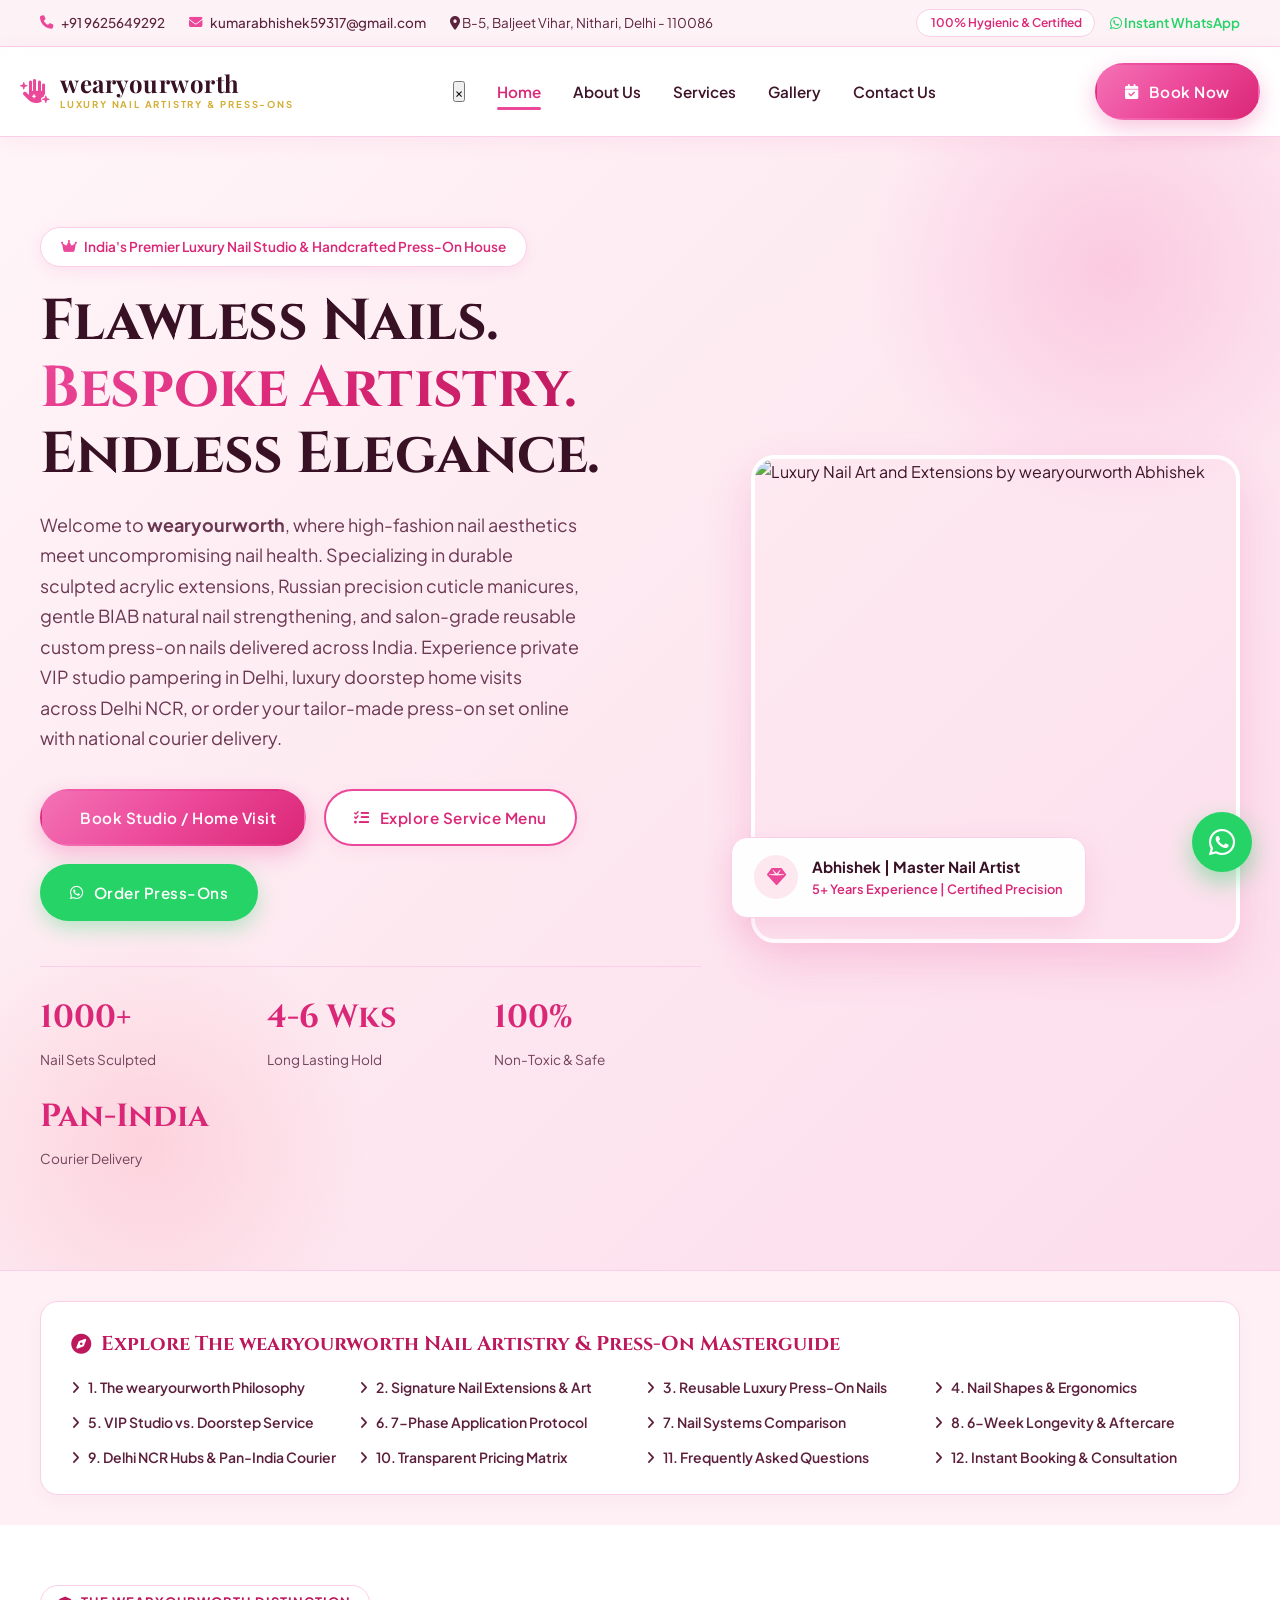
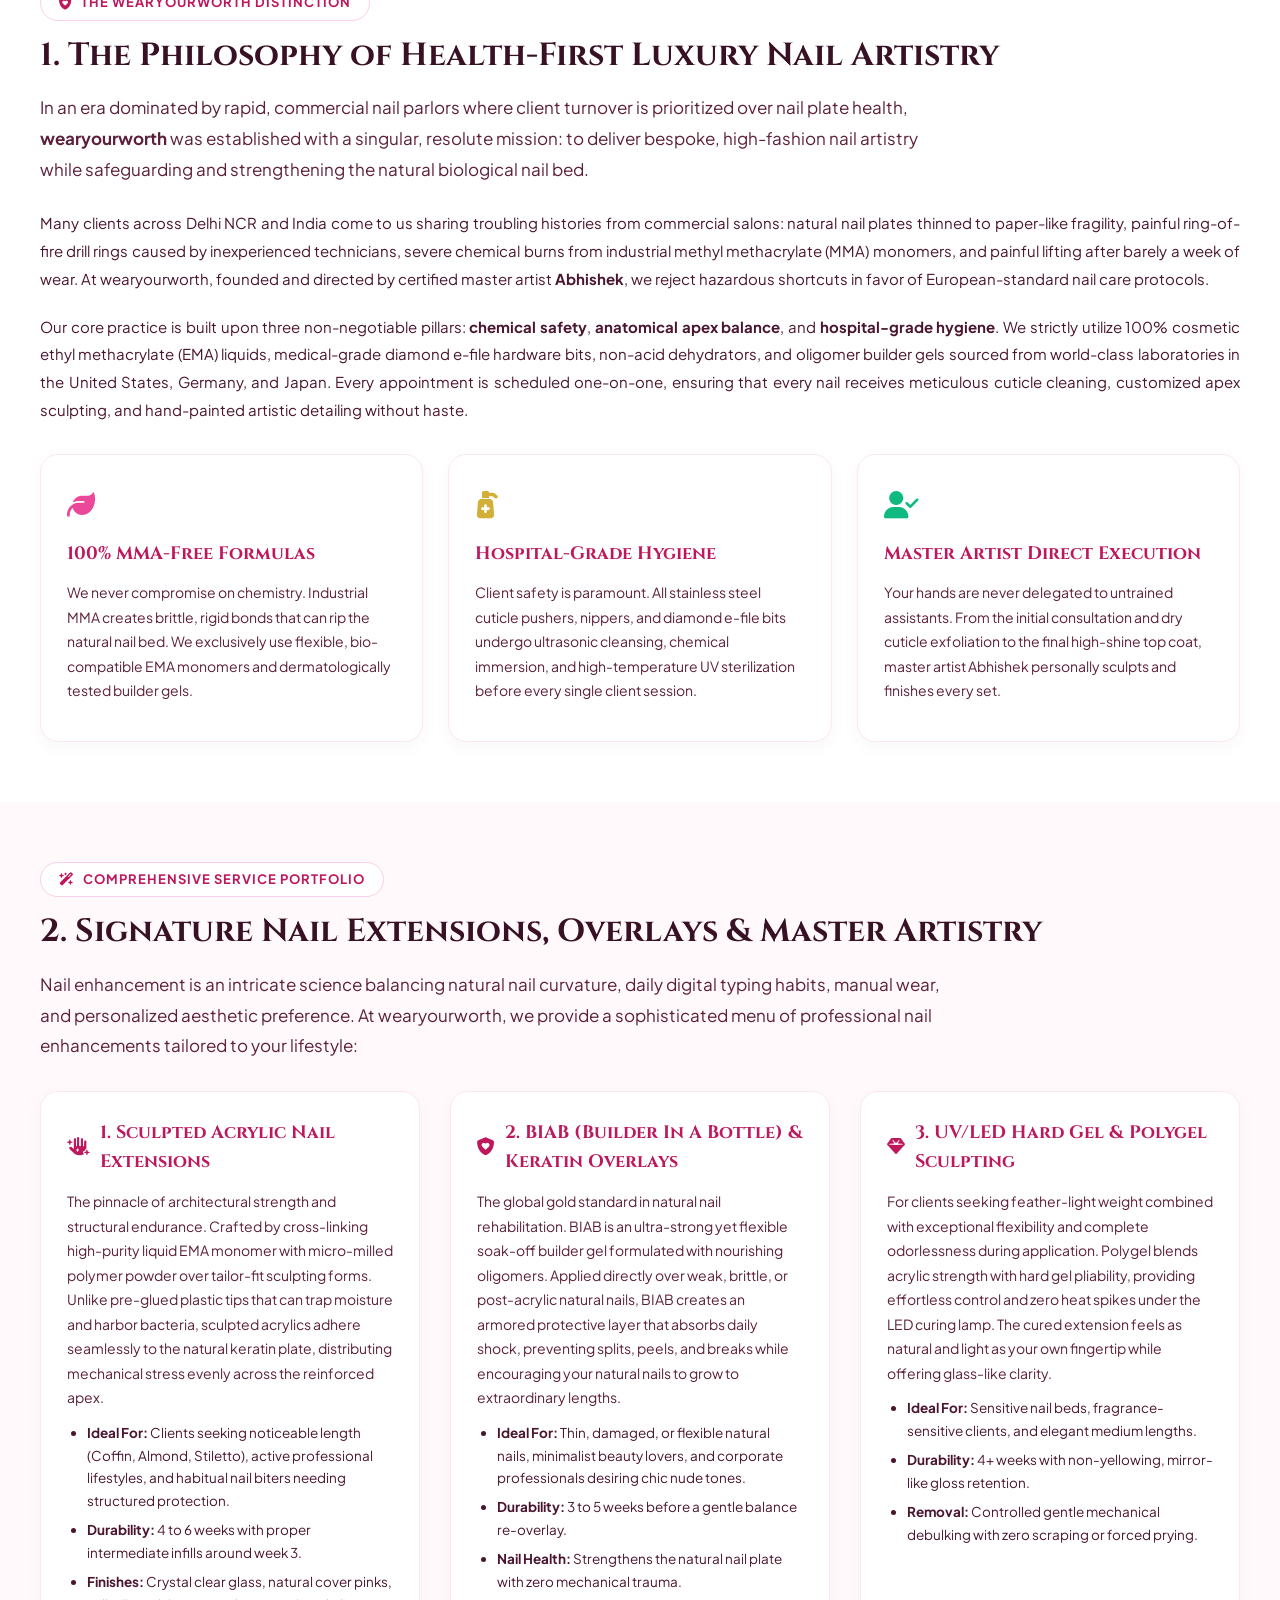
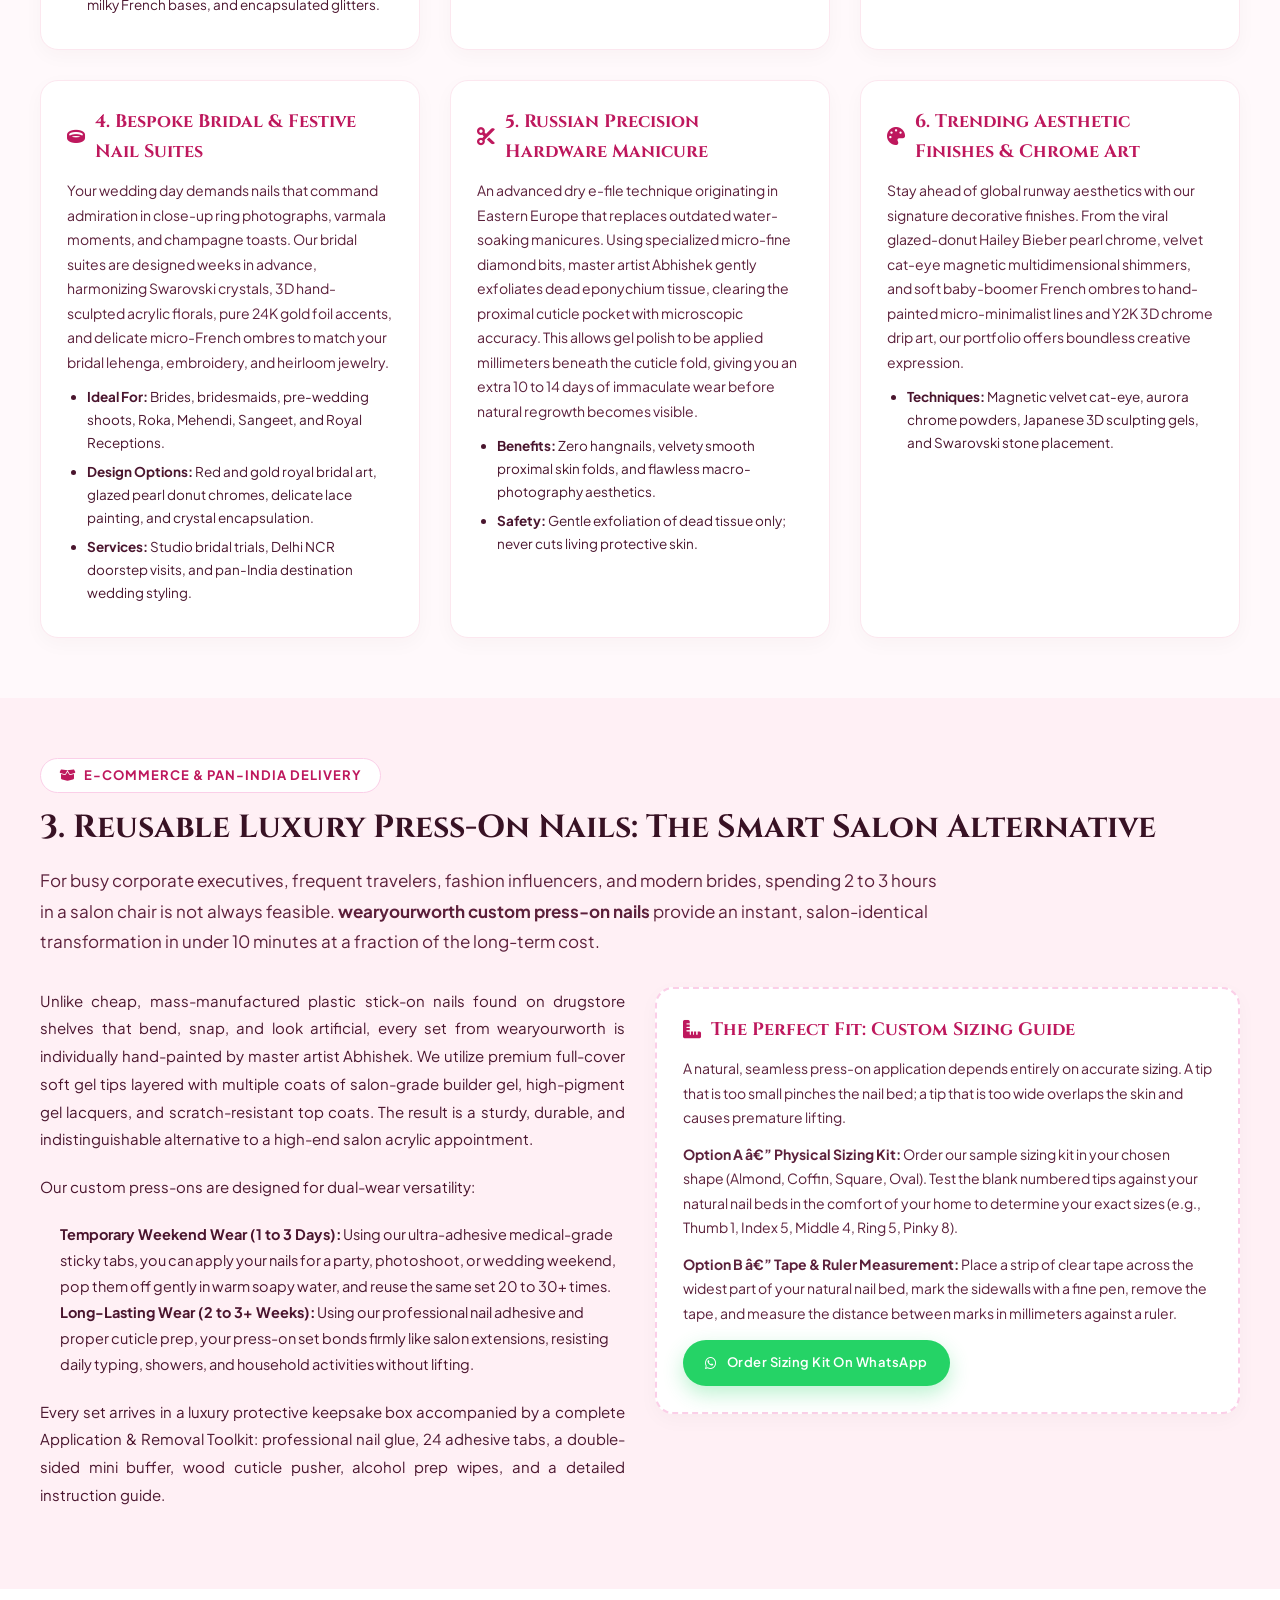
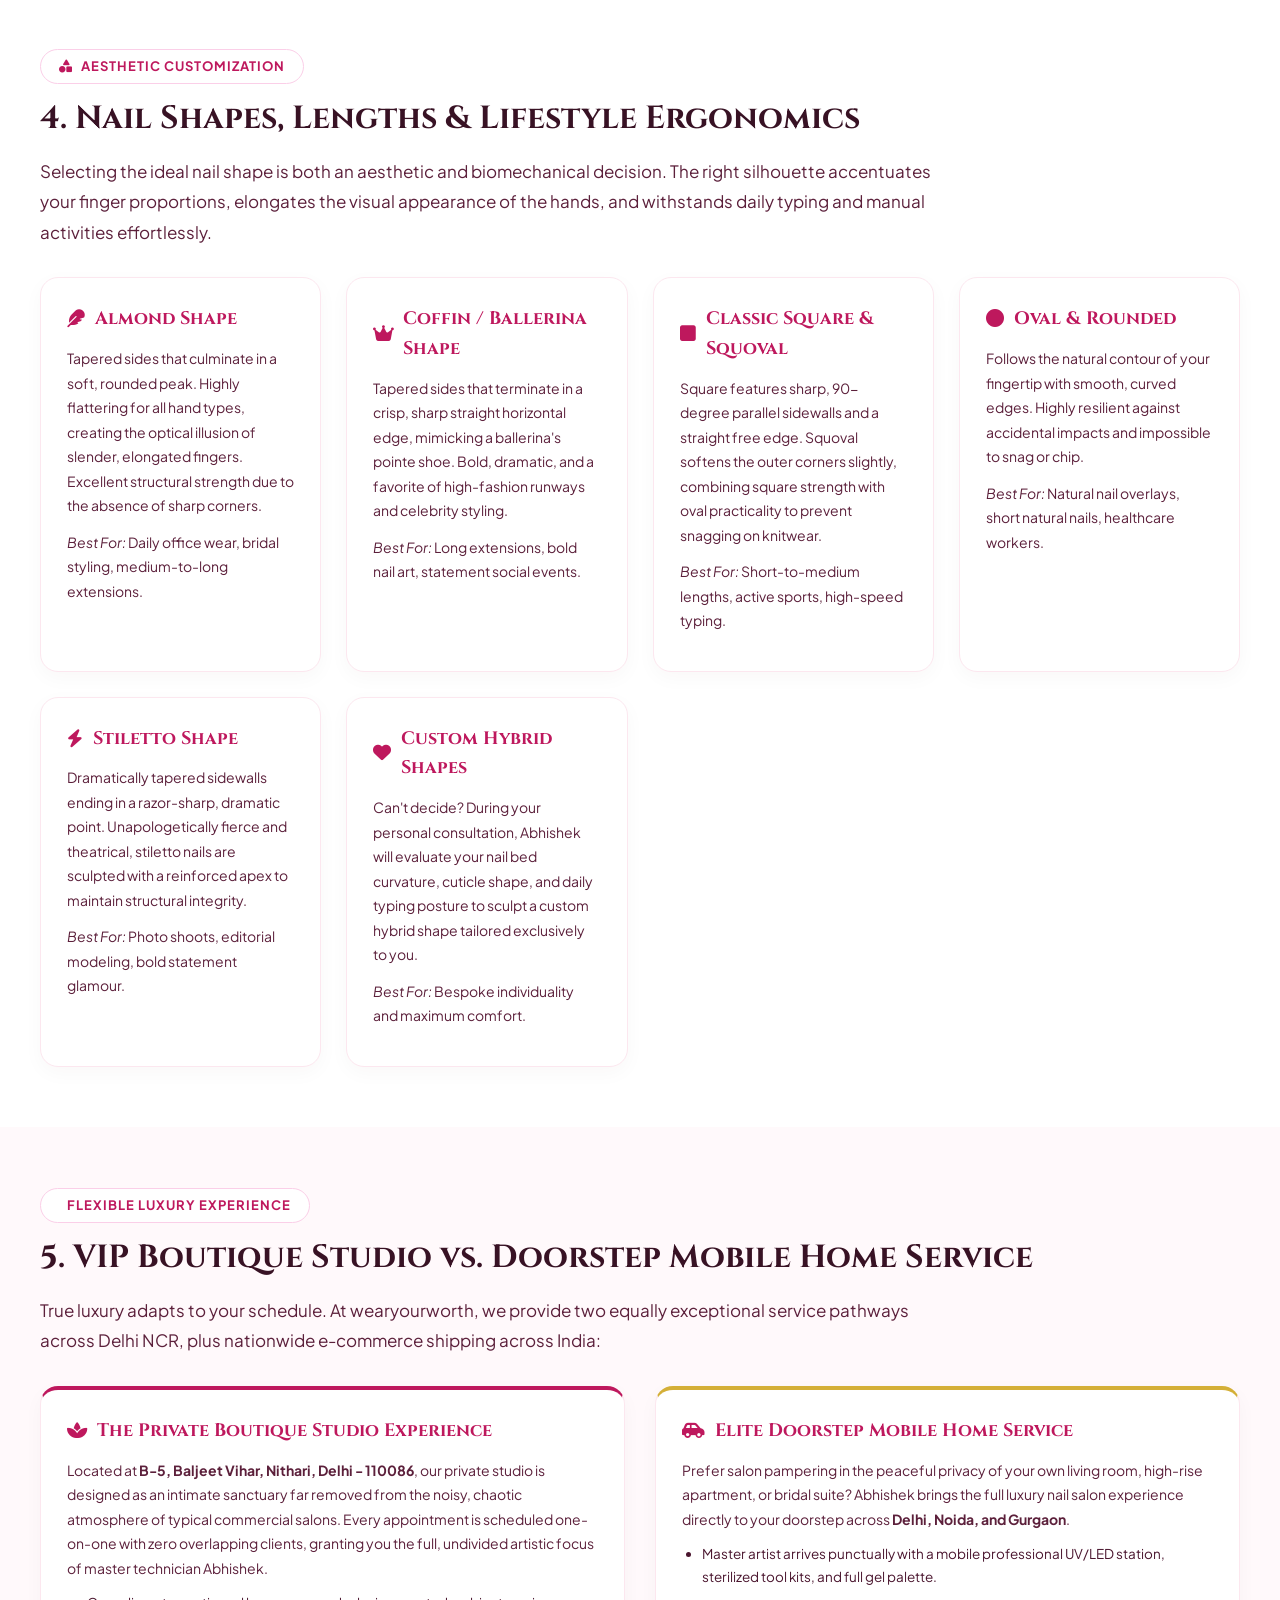
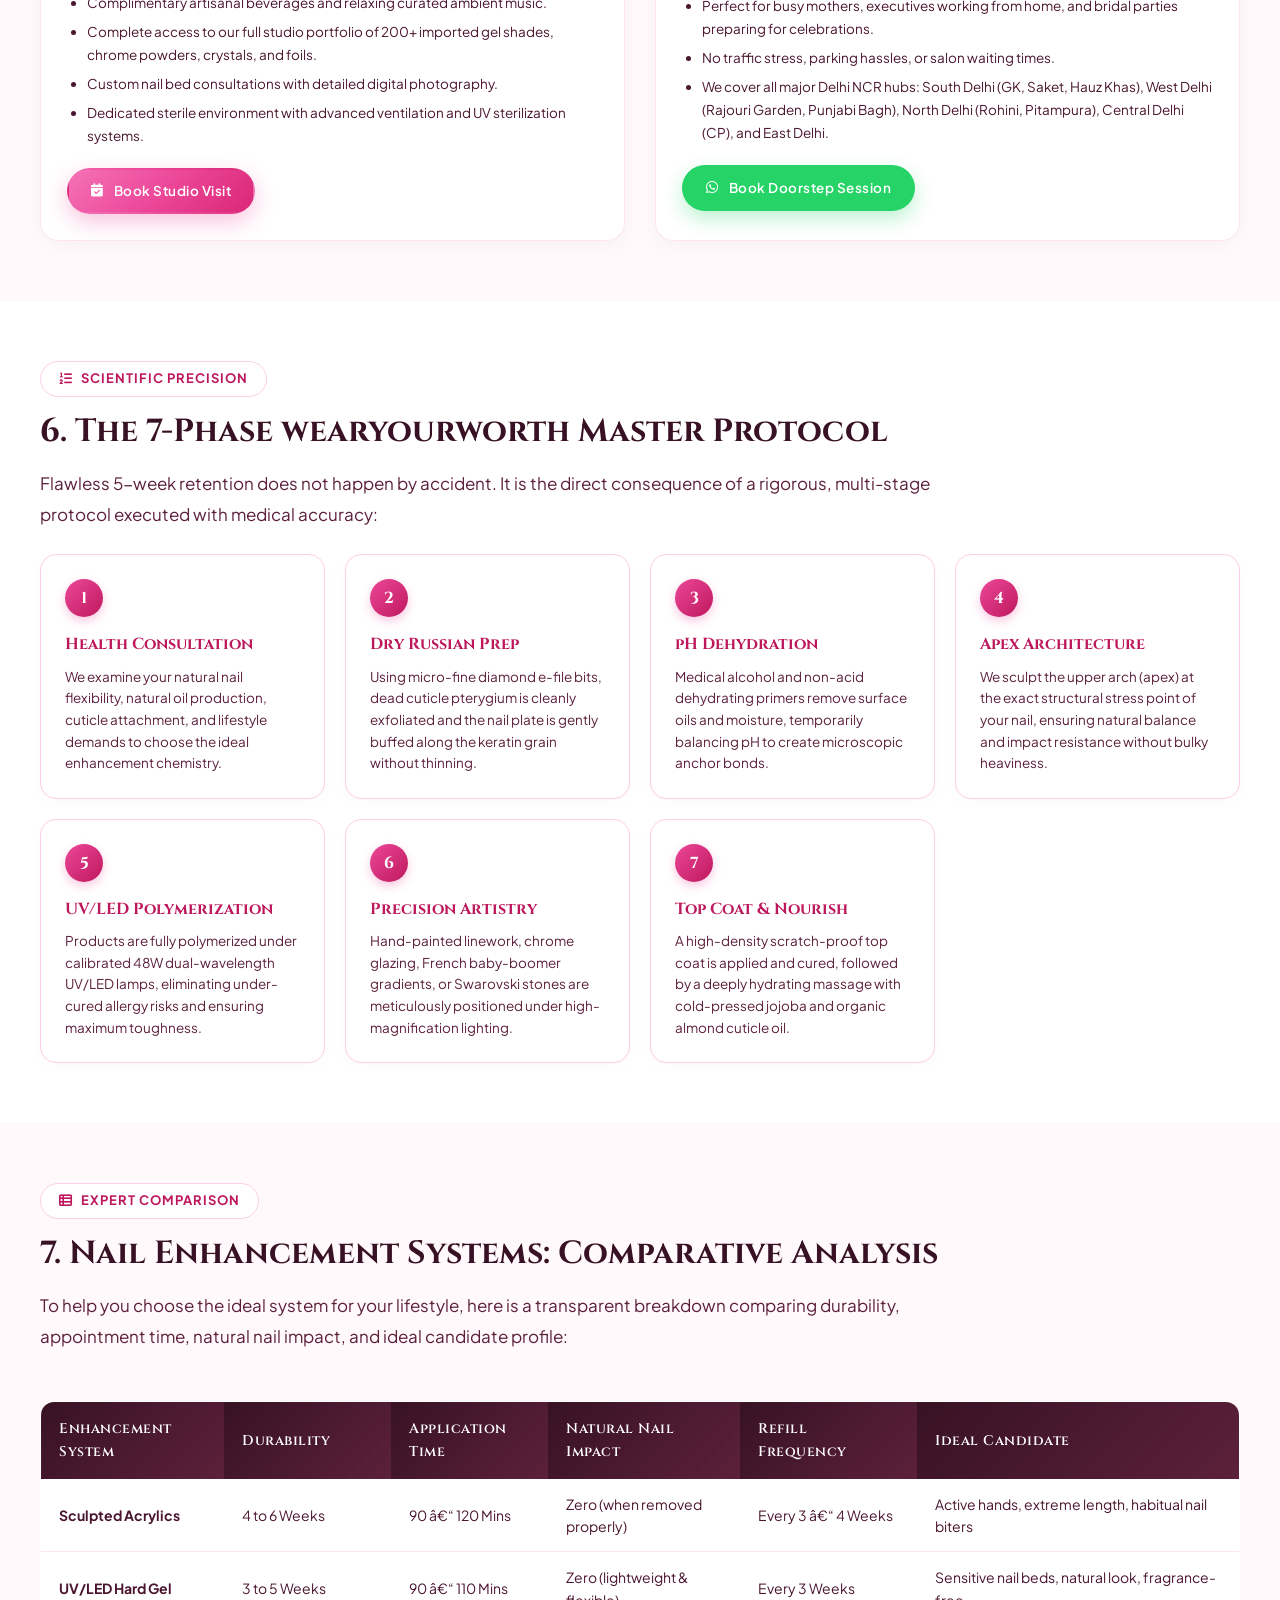
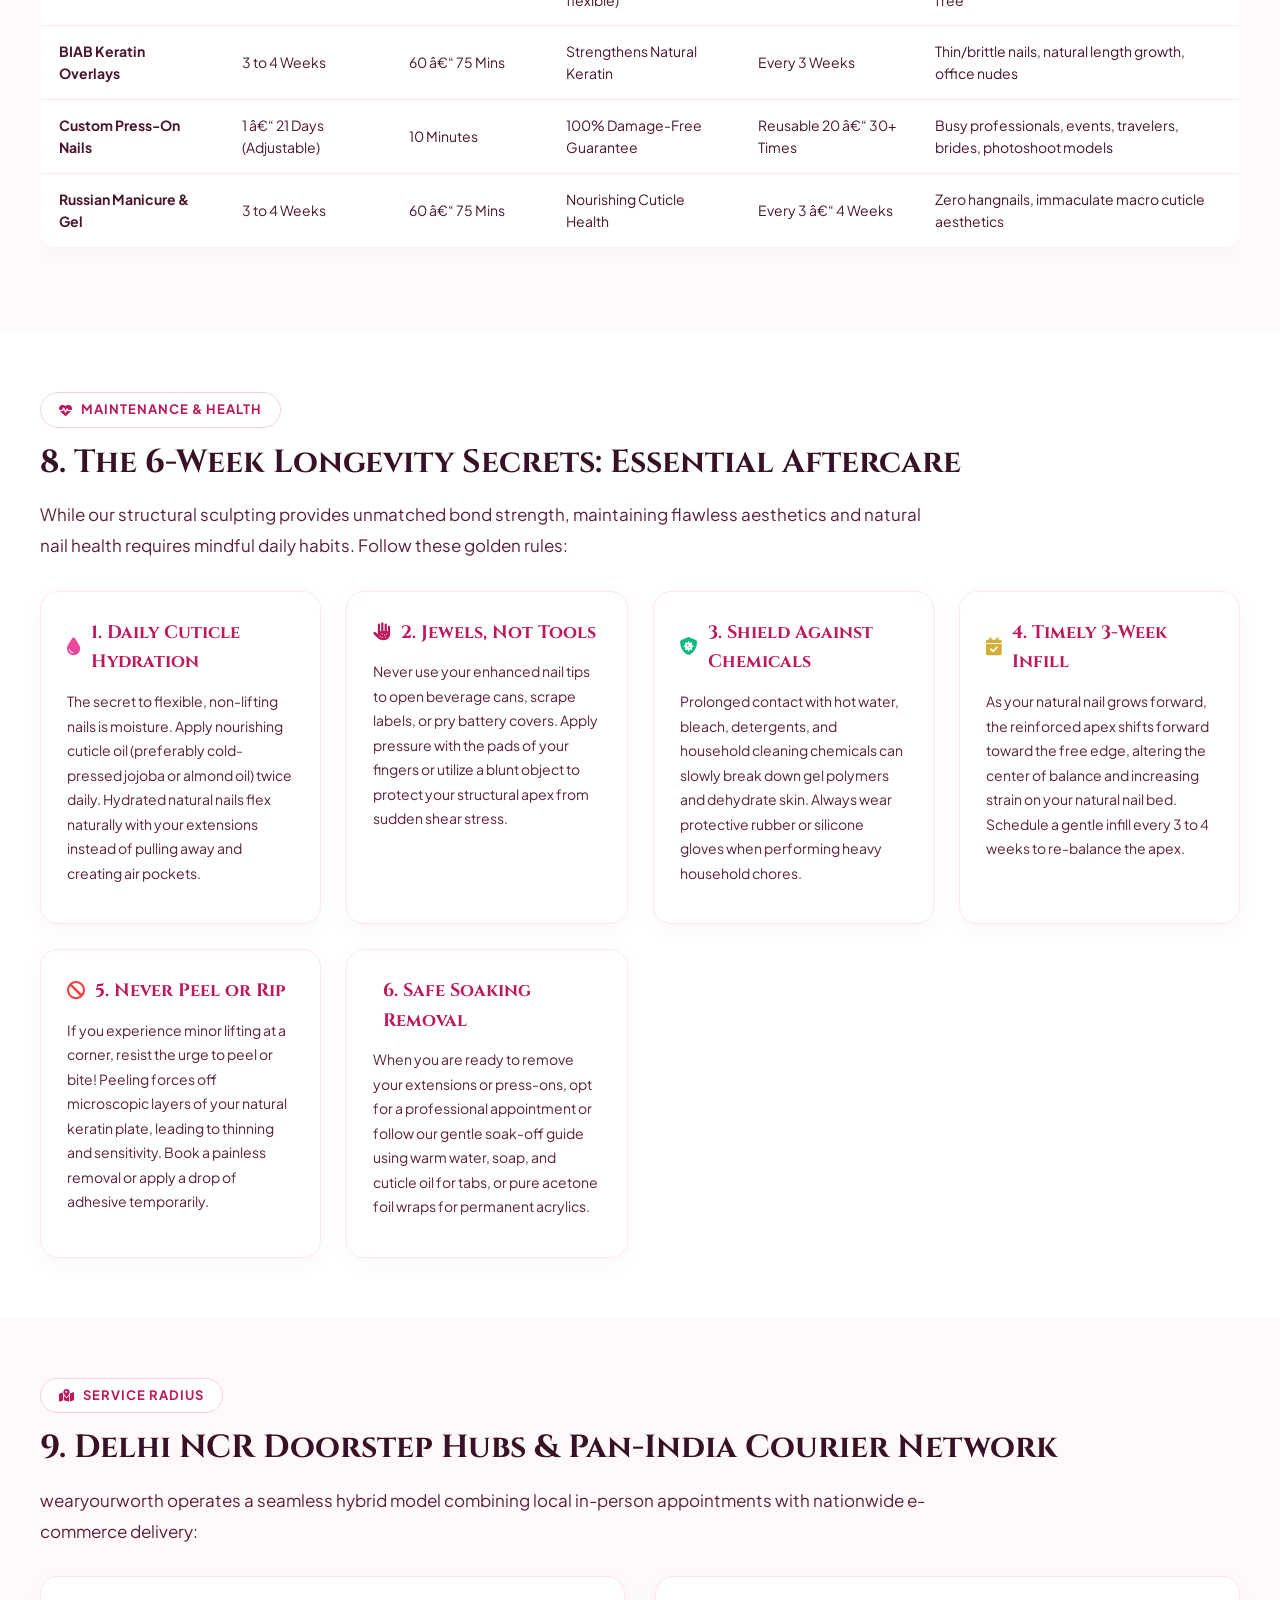
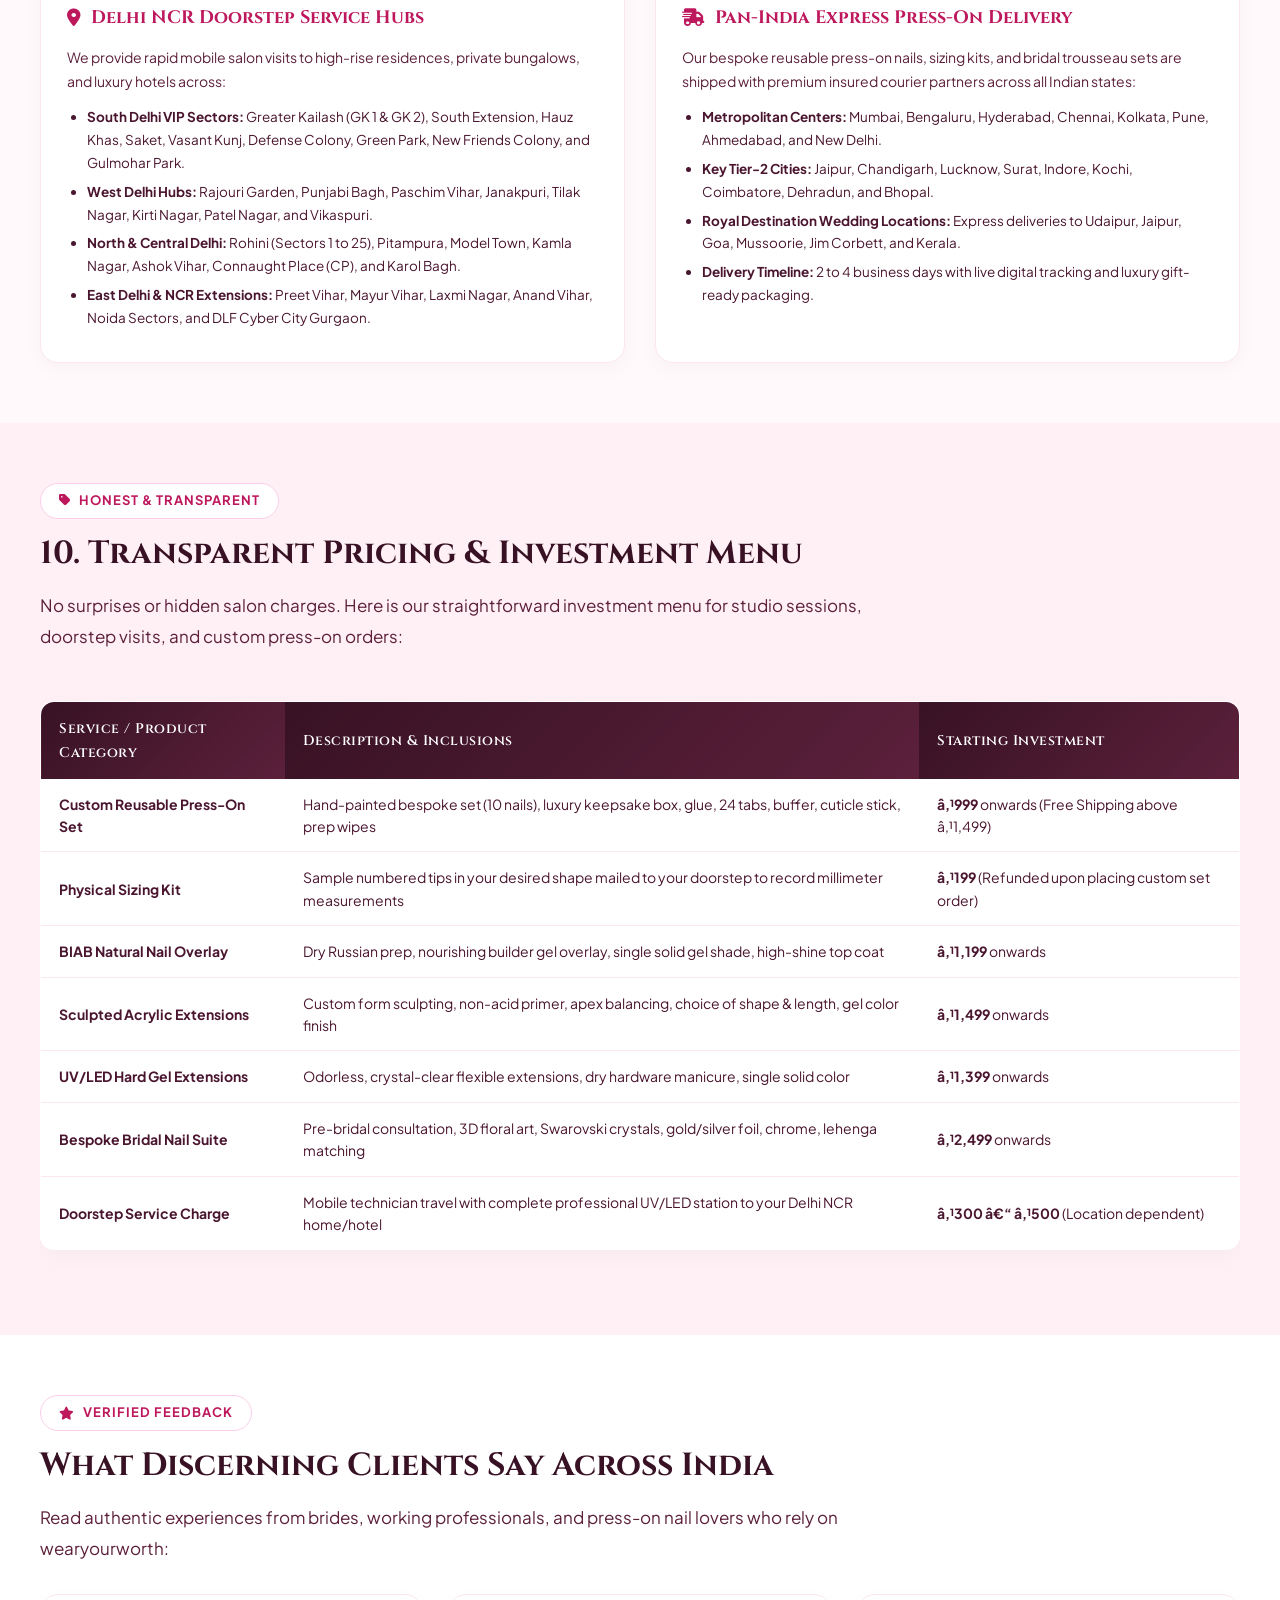
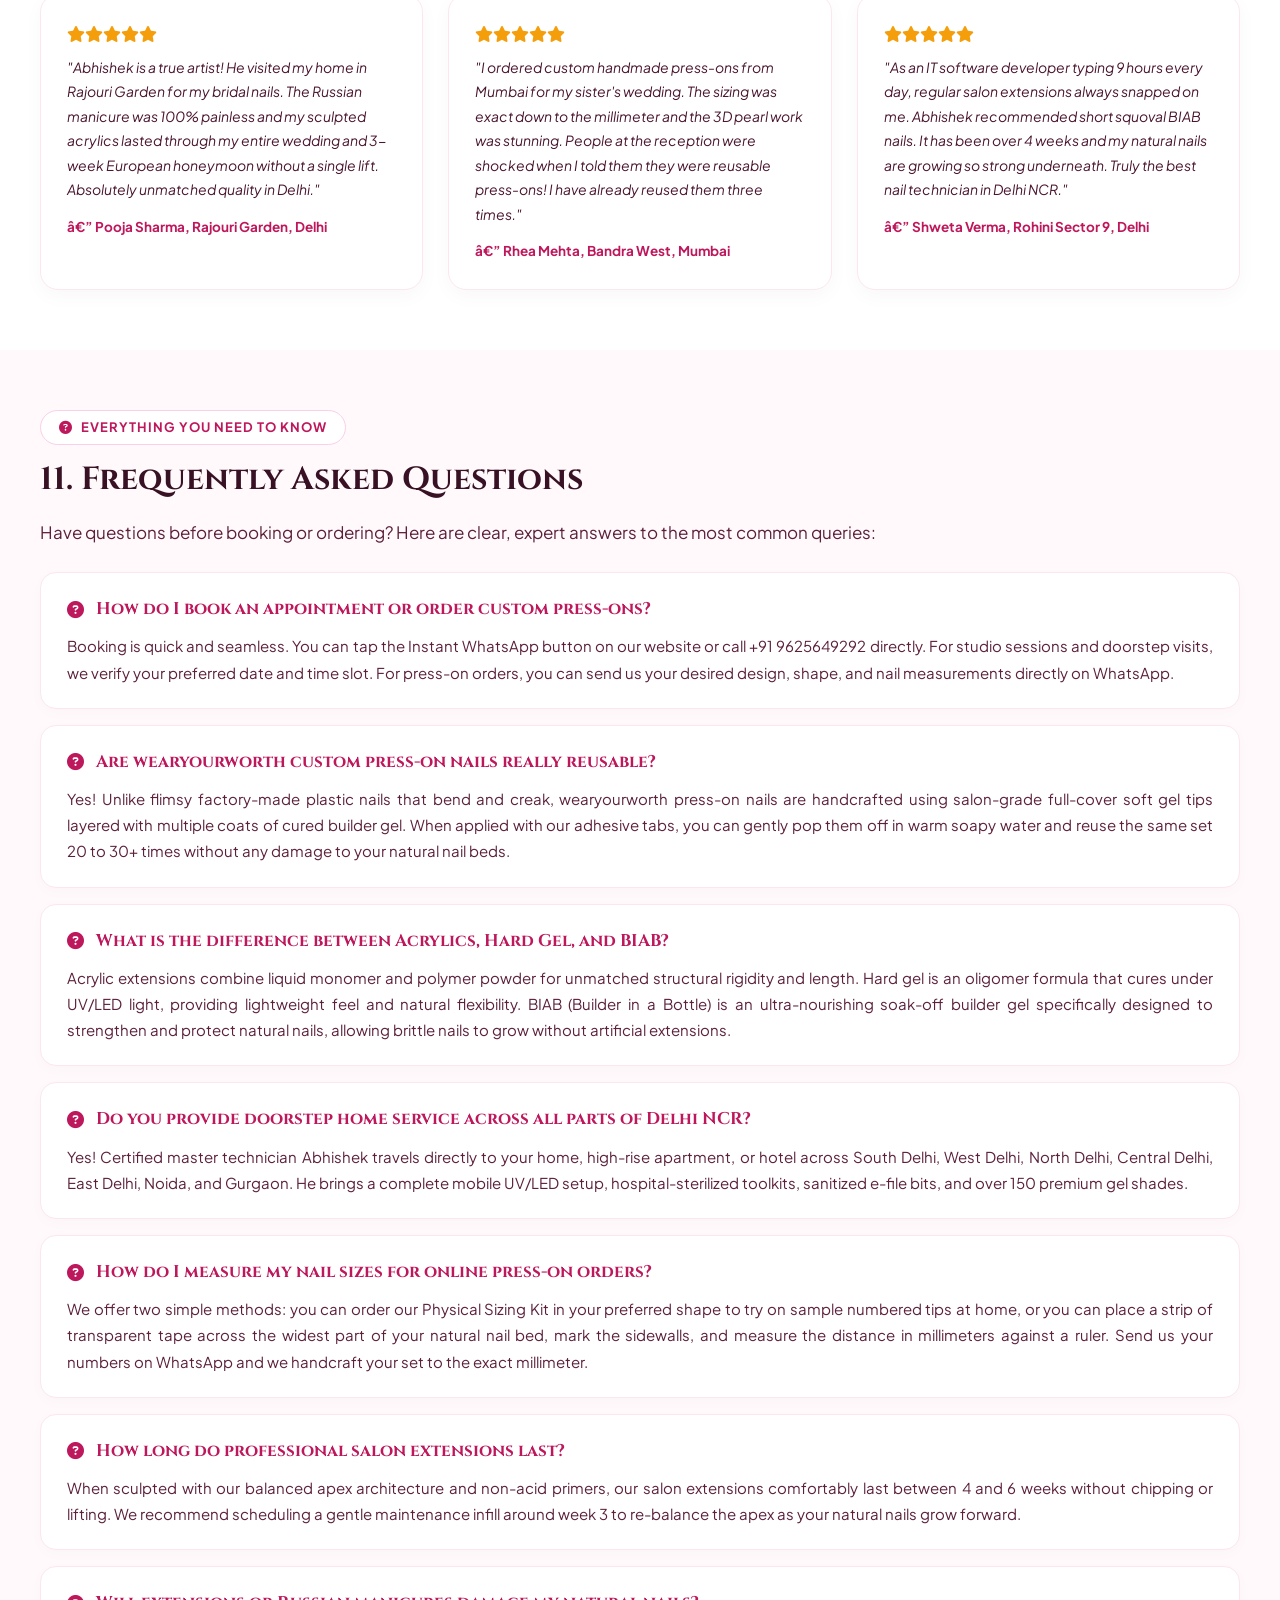
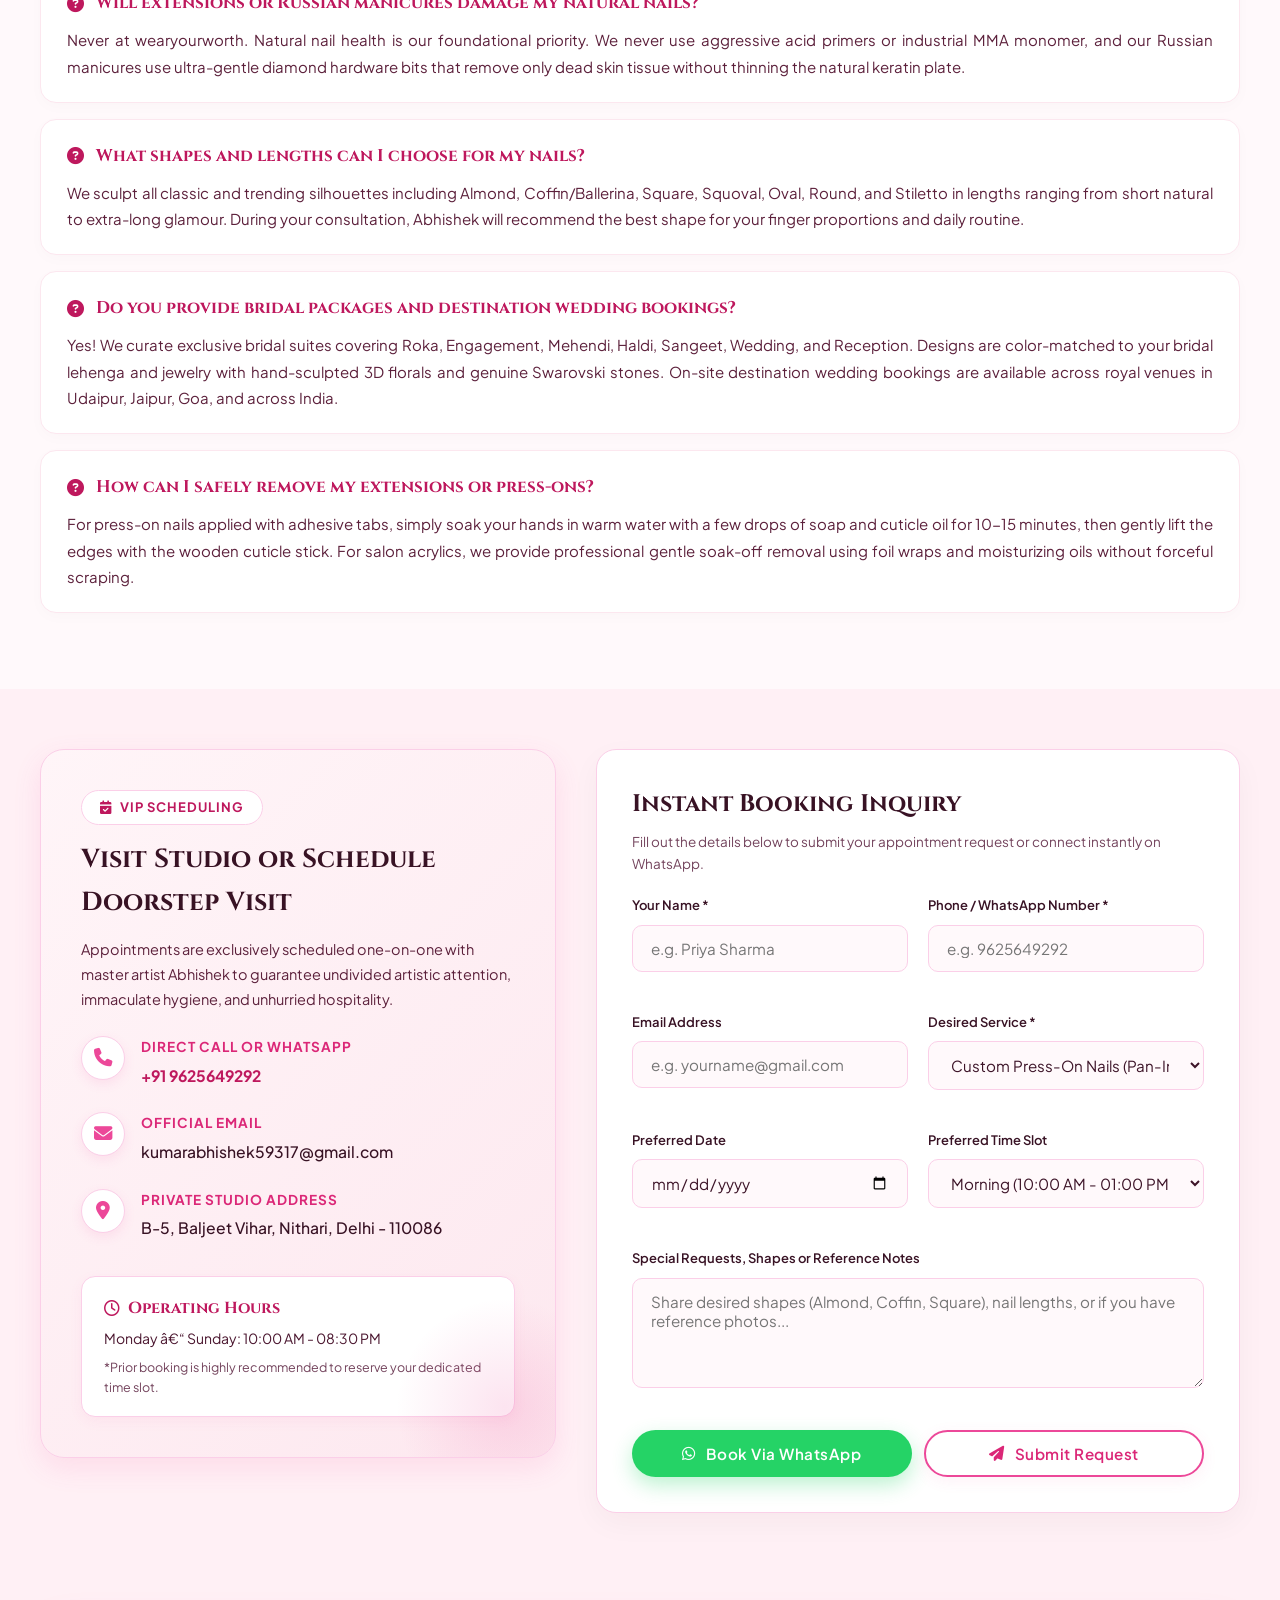
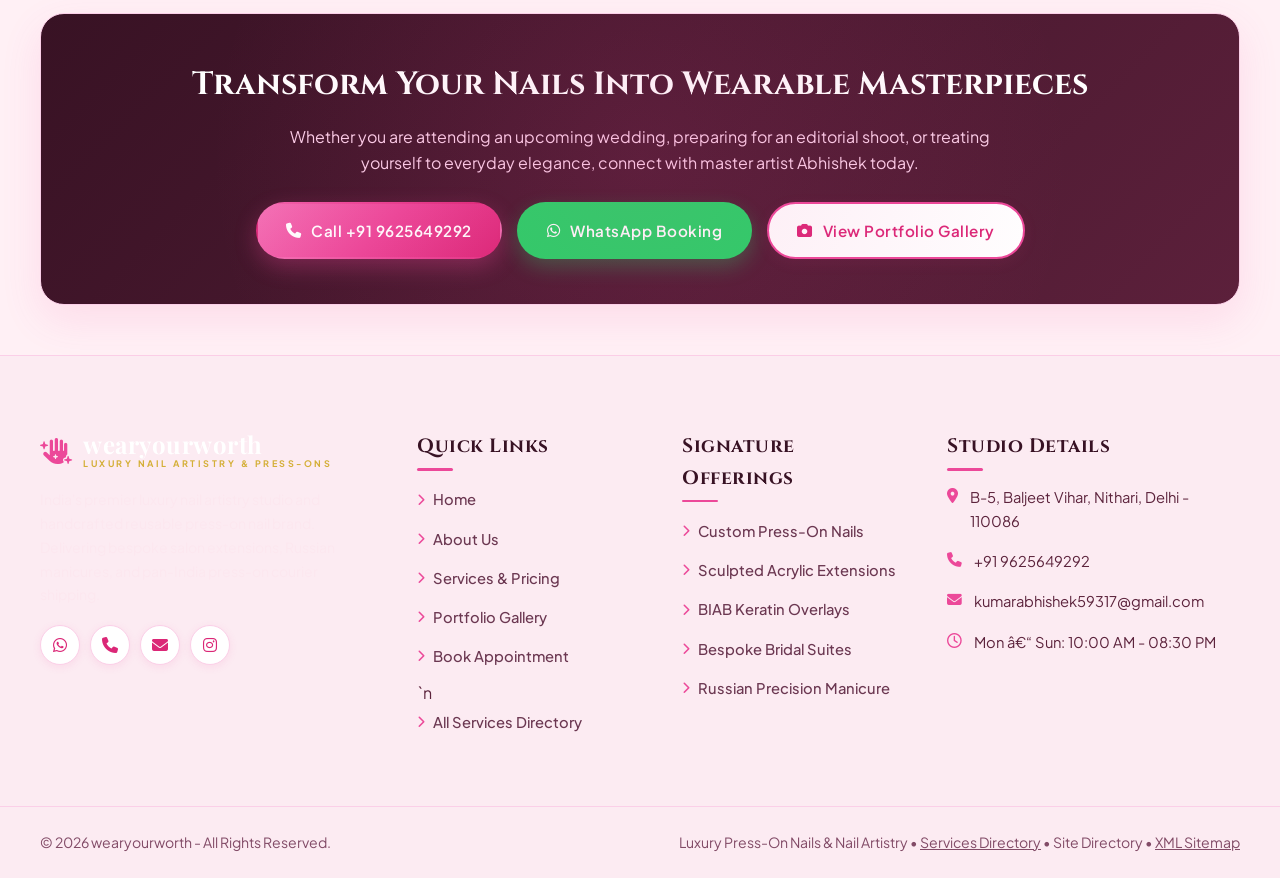
==== commit 151f36eb: "Add files via upload" ====
--- a/index.html
+++ b/index.html
@@ -3359,7 +3359,7 @@
           <li><a href="about.html"><i class="fa-solid fa-chevron-right"></i> About Us</a></li>
           <li><a href="services.html"><i class="fa-solid fa-chevron-right"></i> Services & Pricing</a></li>
           <li><a href="gallery.html"><i class="fa-solid fa-chevron-right"></i> Portfolio Gallery</a></li>
-          <li><a href="contact.html"><i class="fa-solid fa-chevron-right"></i> Book Appointment</a></li>
+          <li><a href="contact.html"><i class="fa-solid fa-chevron-right"></i> Book Appointment</a></li>`n          <li><a href="sitemap.html"><i class="fa-solid fa-chevron-right"></i> All Services Directory</a></li>
         </ul>
       </div>
 
@@ -3400,7 +3400,7 @@
     <div class="footer-bottom">
       <div class="container" style="display: flex; justify-content: space-between; align-items: center; flex-wrap: wrap; gap: 10px;">
         <div>&copy; 2026 wearyourworth - All Rights Reserved.</div>
-        <div>Luxury Press-On Nails & Nail Artistry &bull; <a href="sitemap.xml" target="_blank" style="color: inherit; text-decoration: underline;">Sitemap</a></div>
+        <div>Luxury Press-On Nails & Nail Artistry &bull; <a href="sitemap.html" style="color: inherit; text-decoration: underline;">Services Directory</a> &bull; <a href="sitemap.html">Site Directory</a> &bull; <a href="sitemap.xml" target="_blank" style="color: inherit; text-decoration: underline;">XML Sitemap</a></div>
       </div>
     </div>
   </footer>
